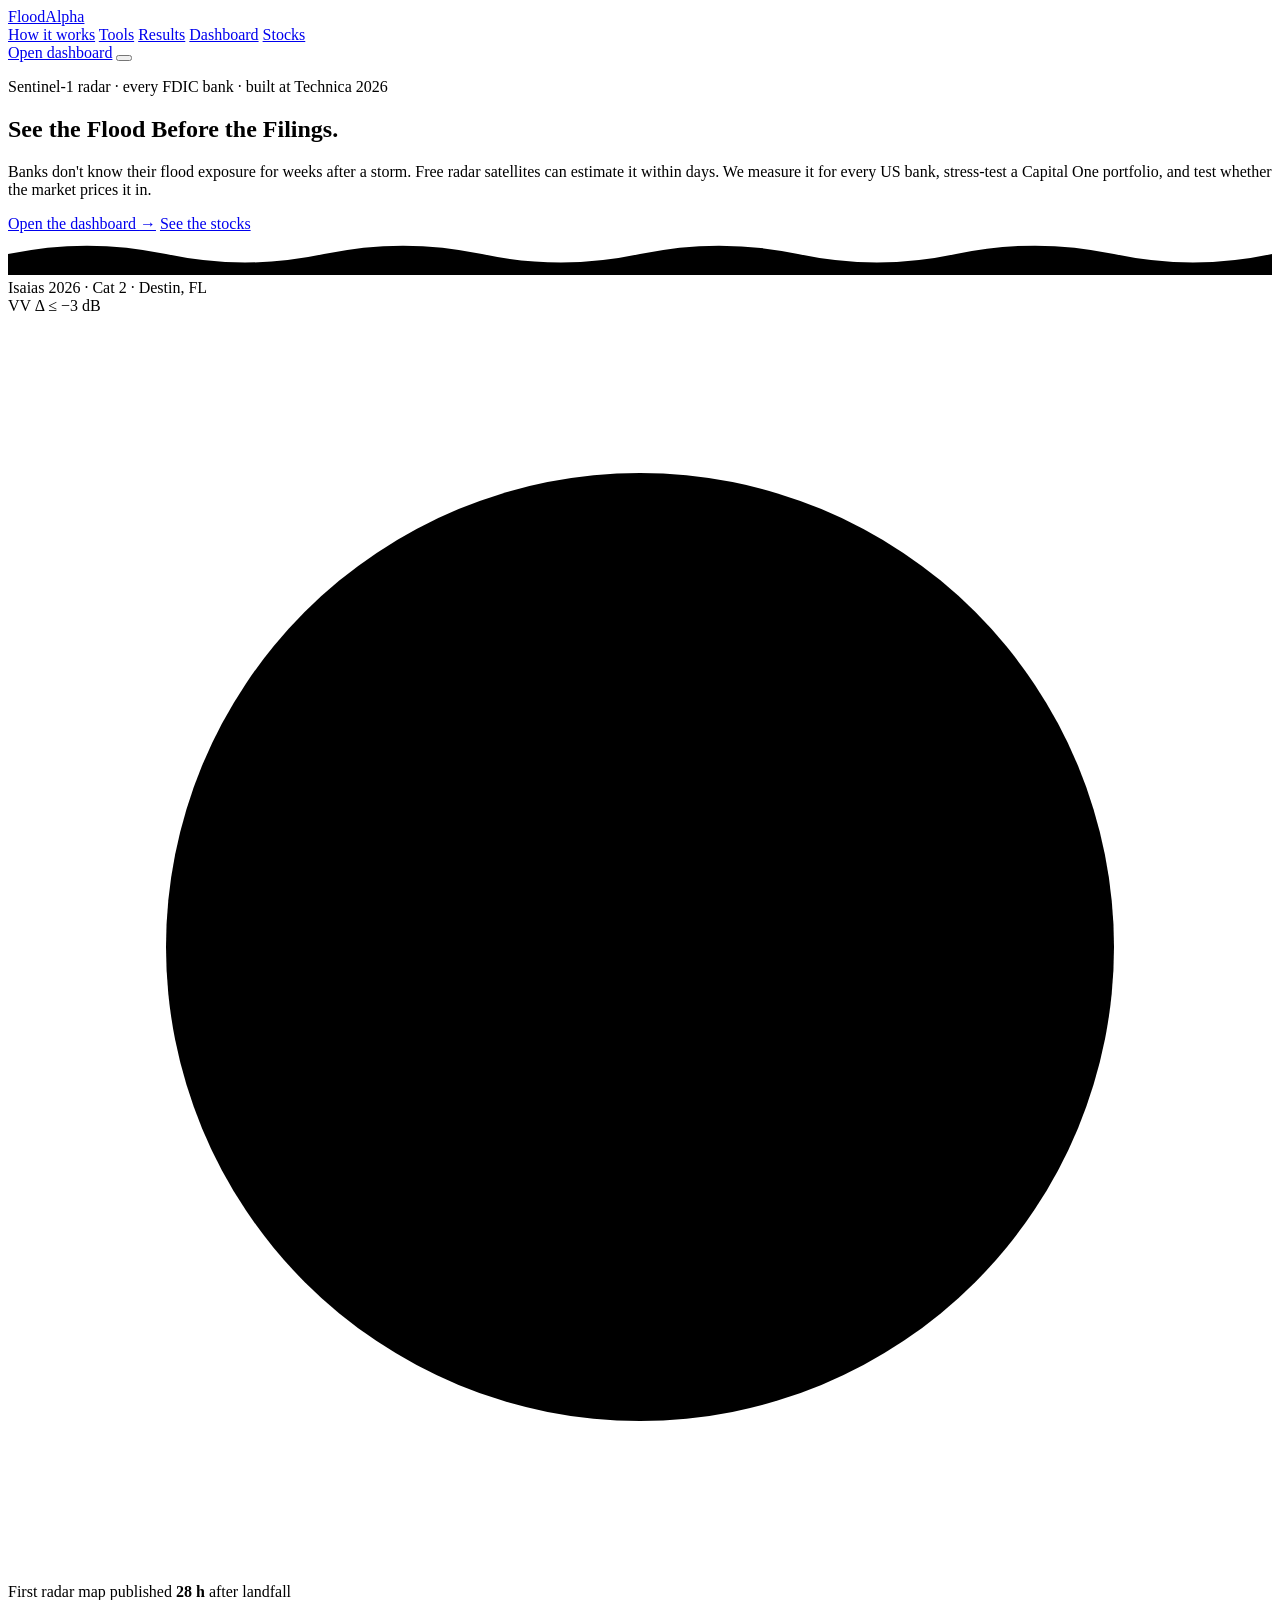
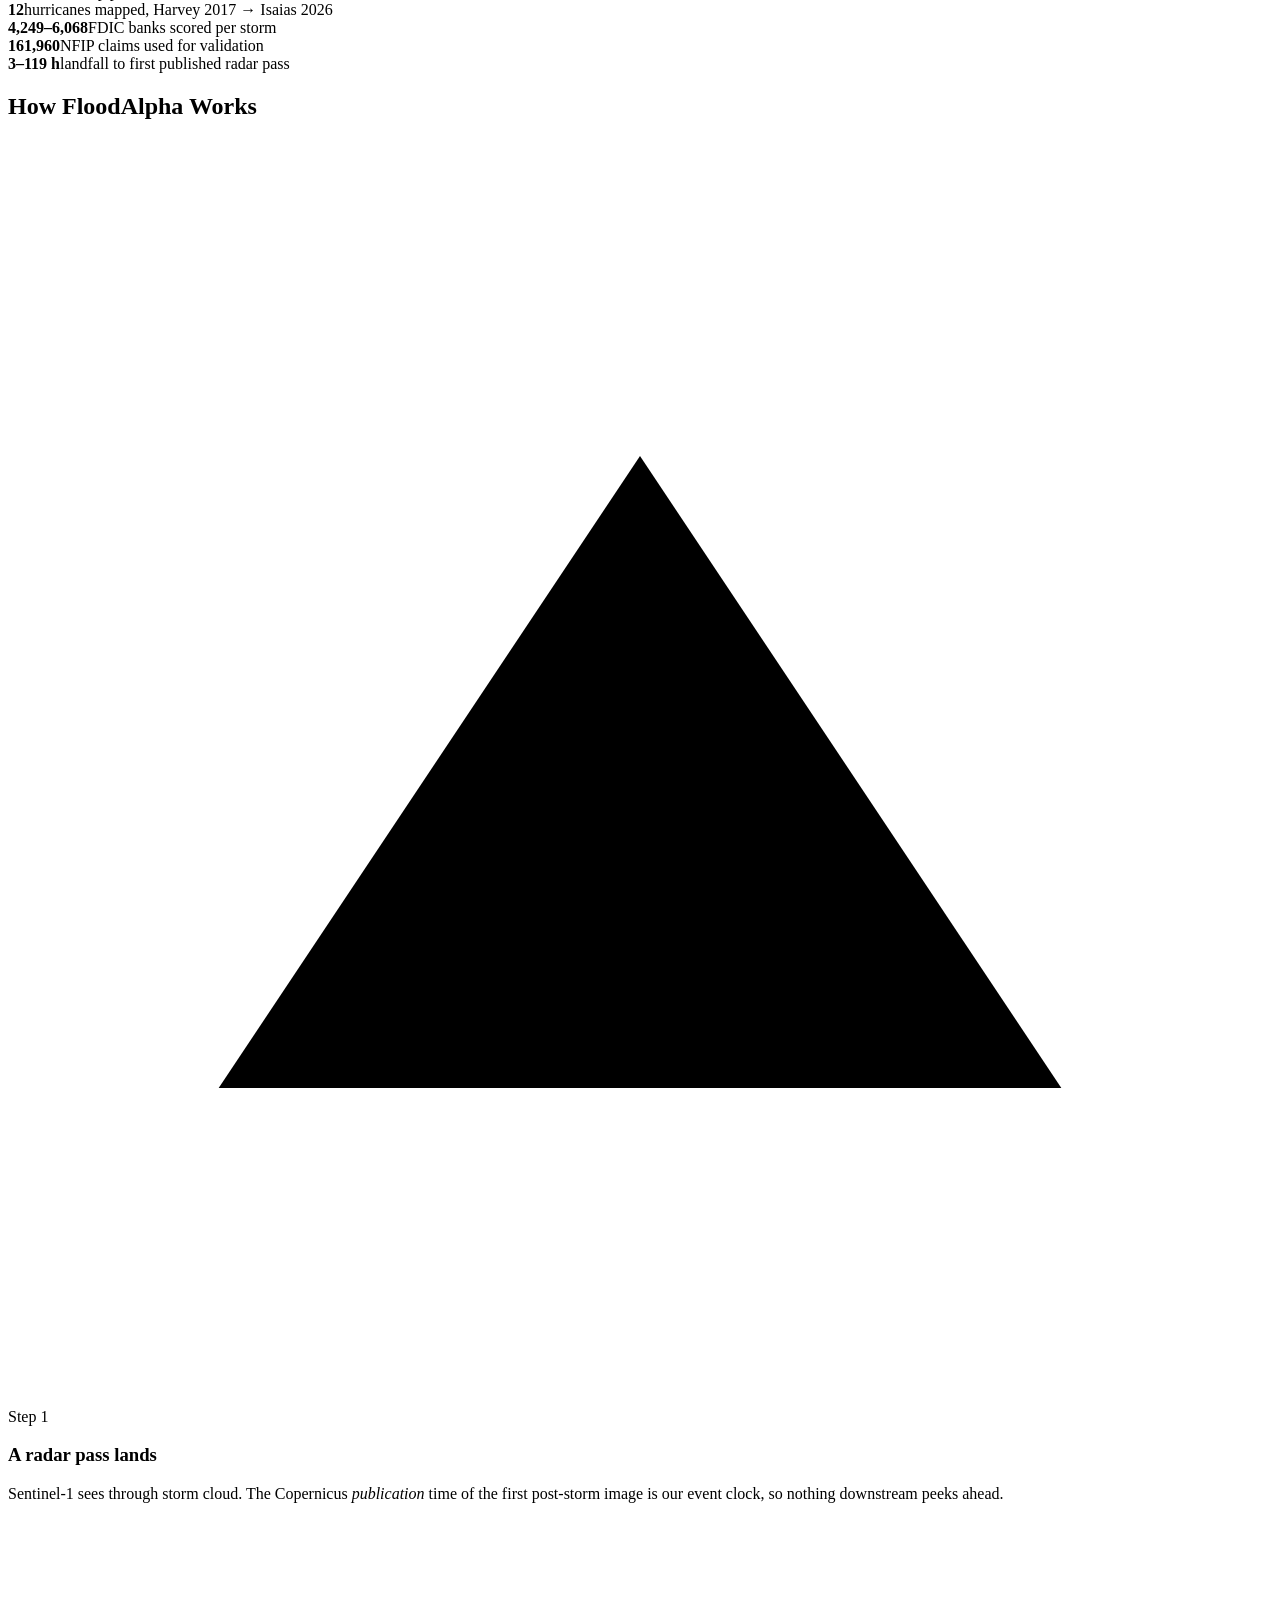
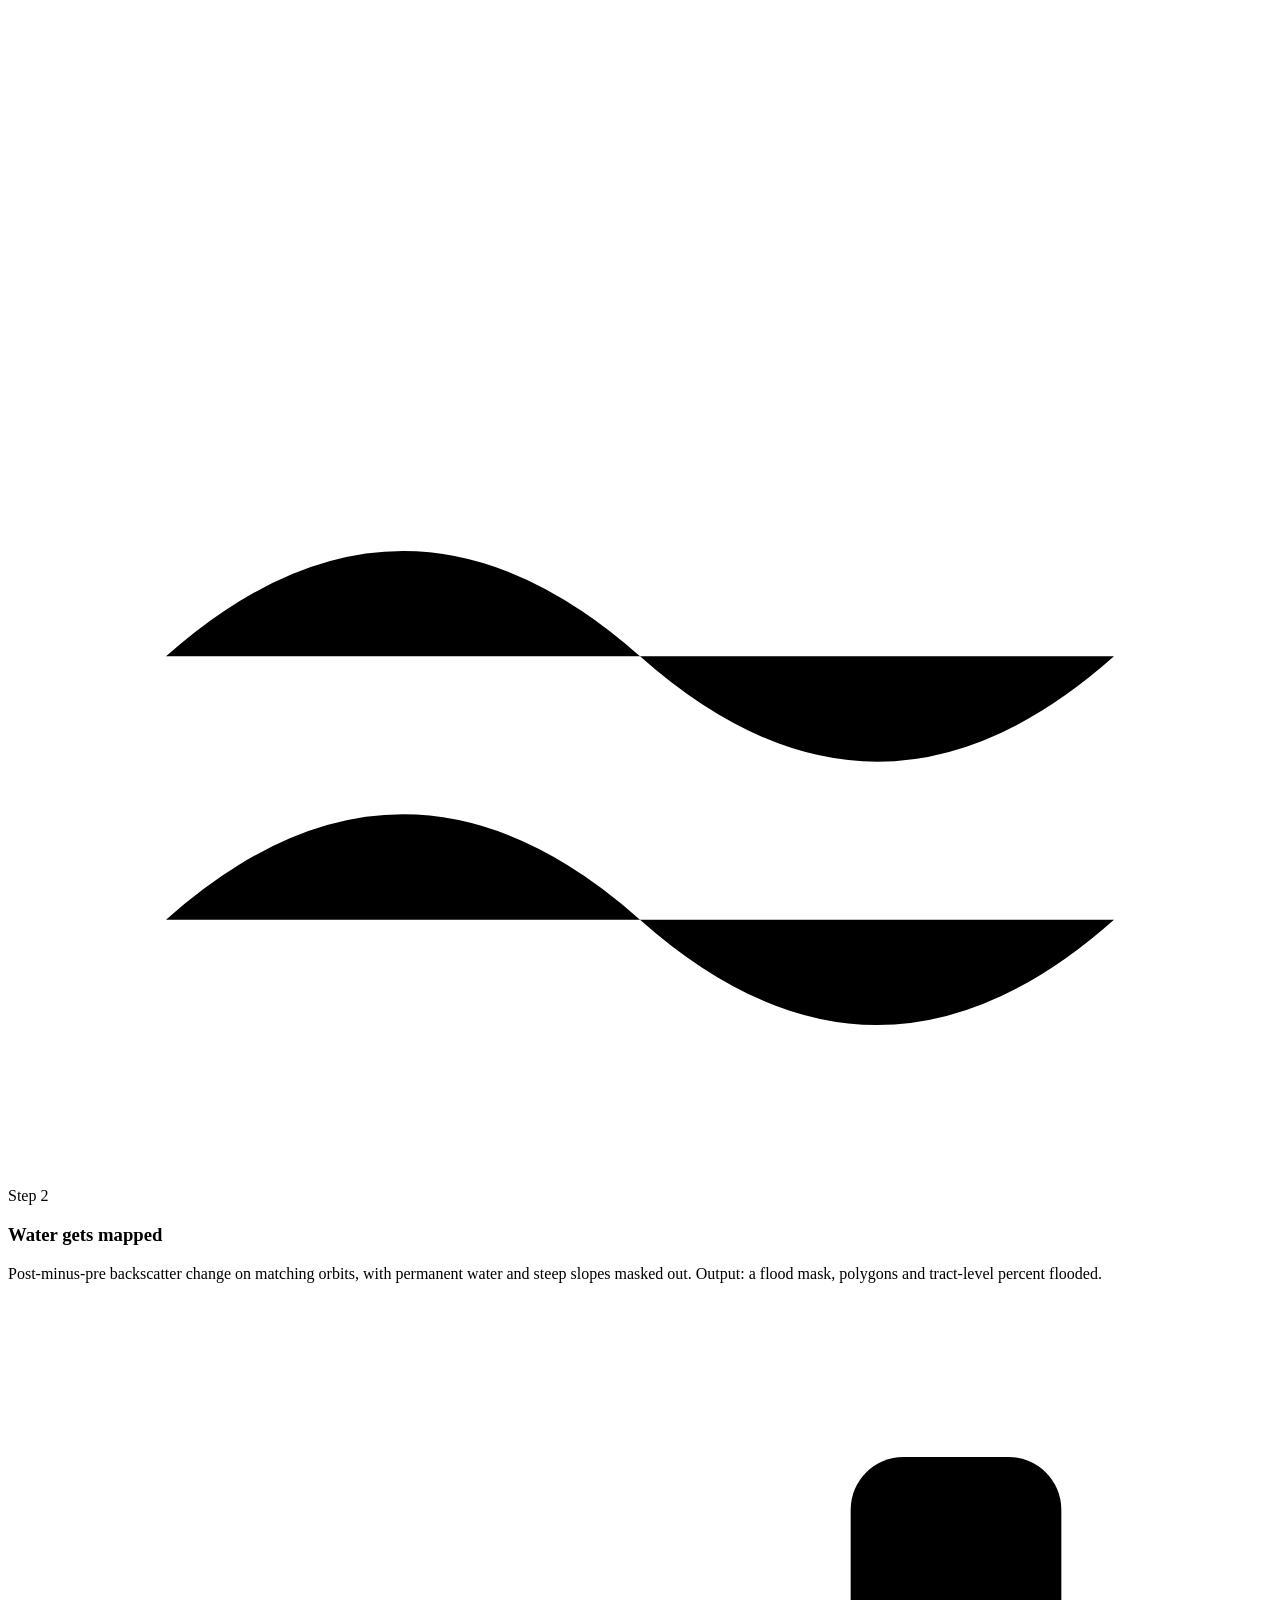
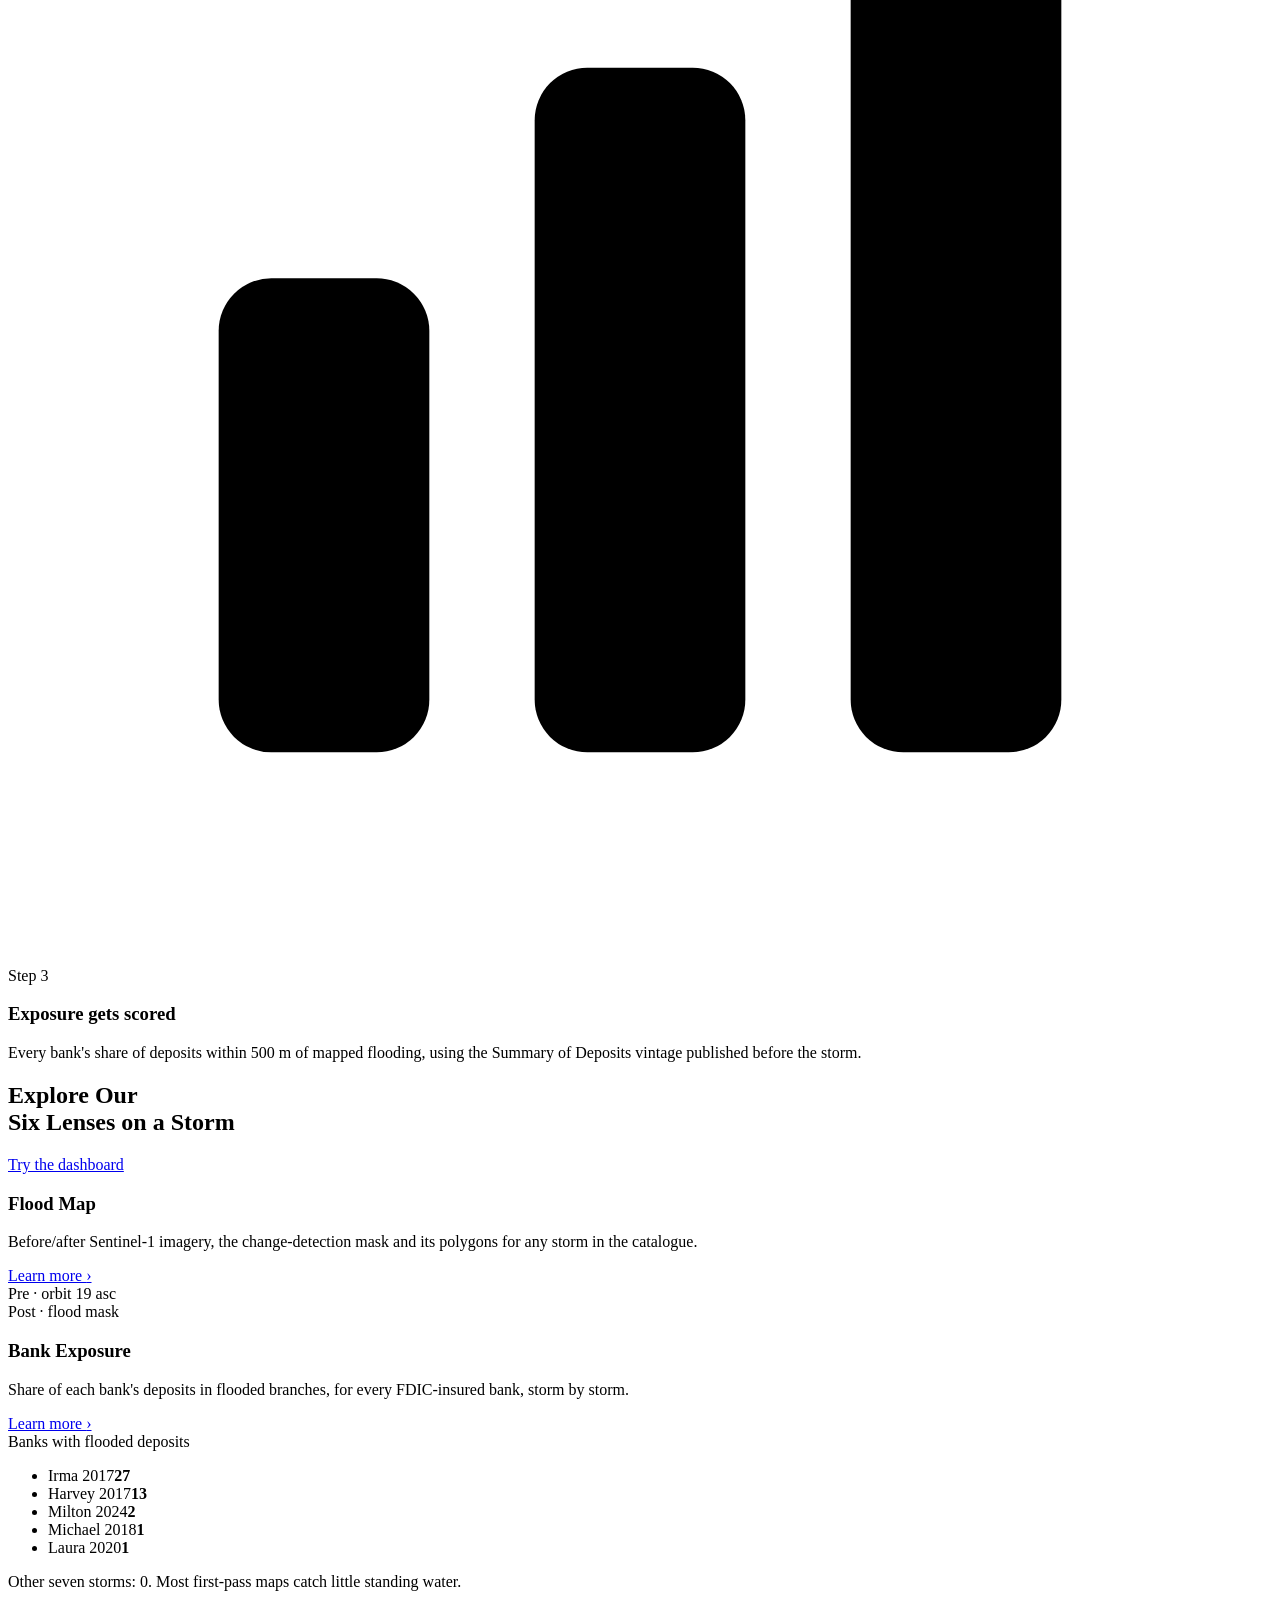
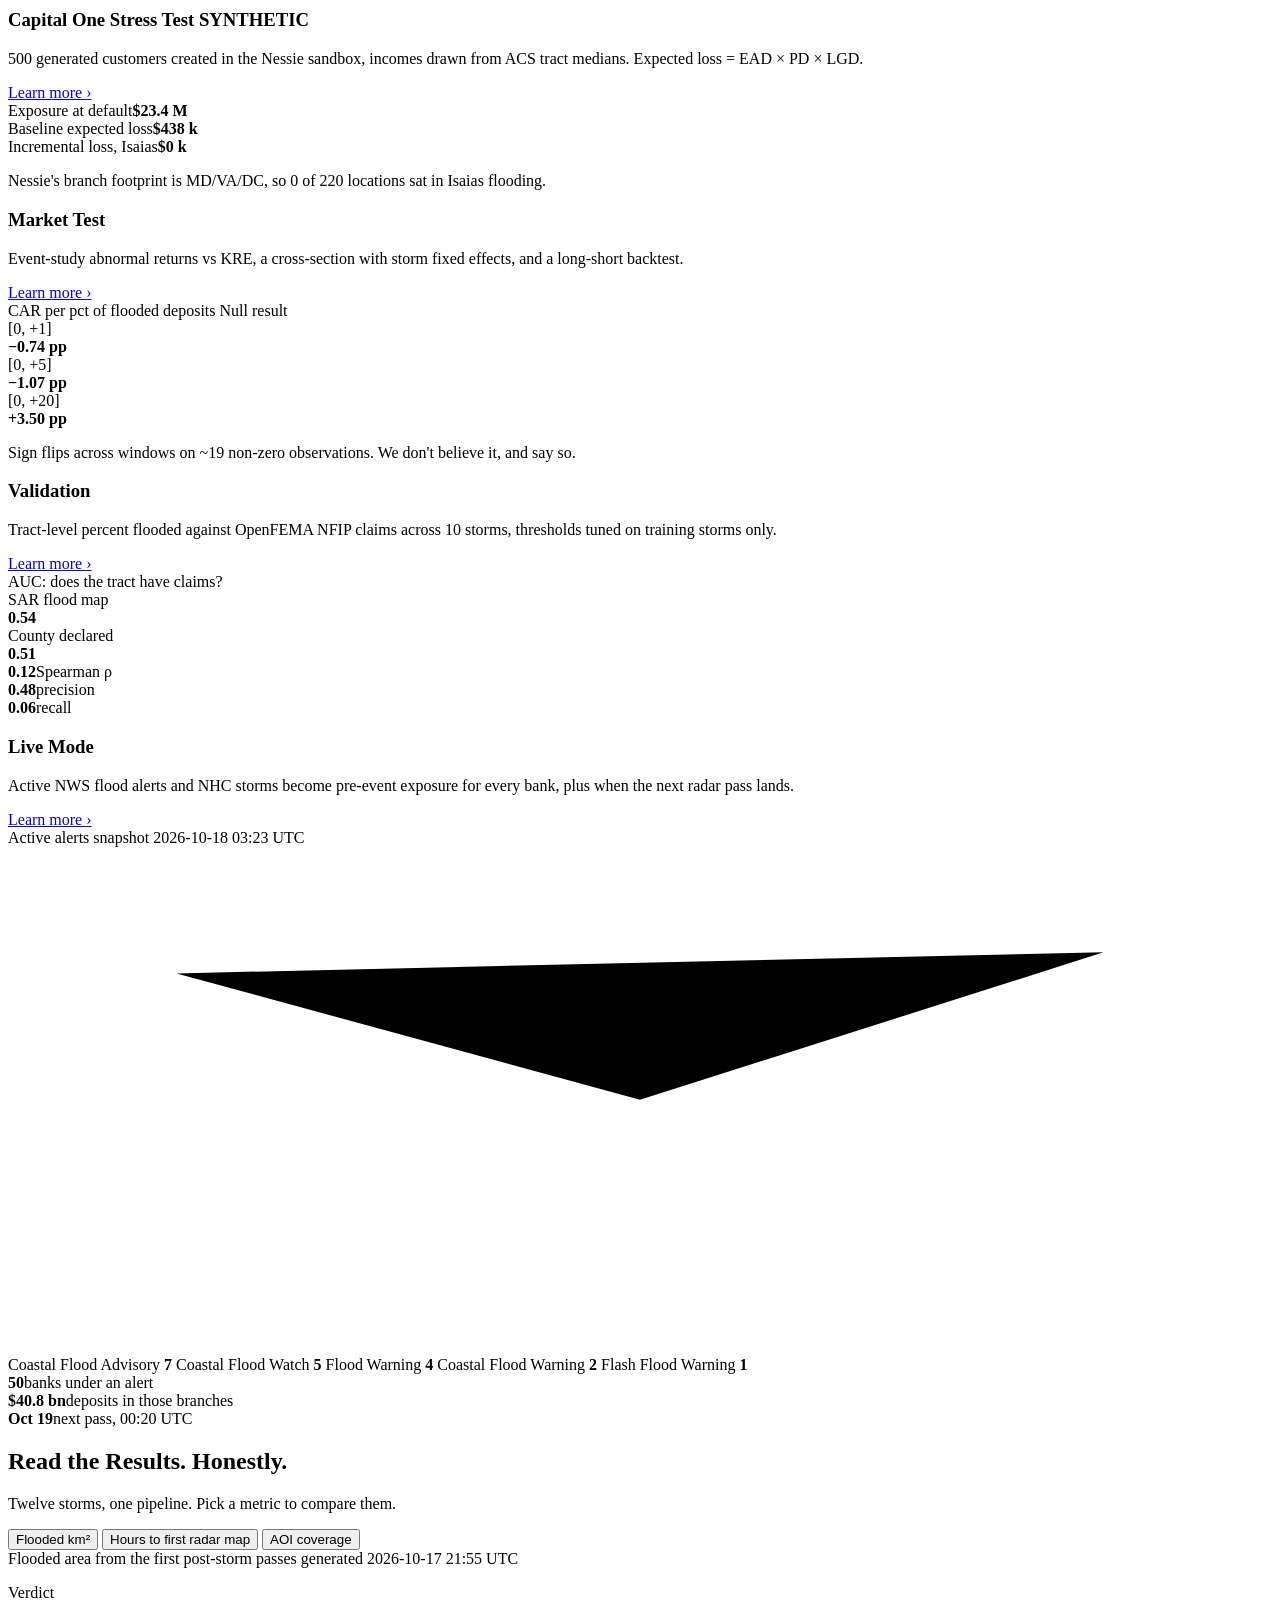
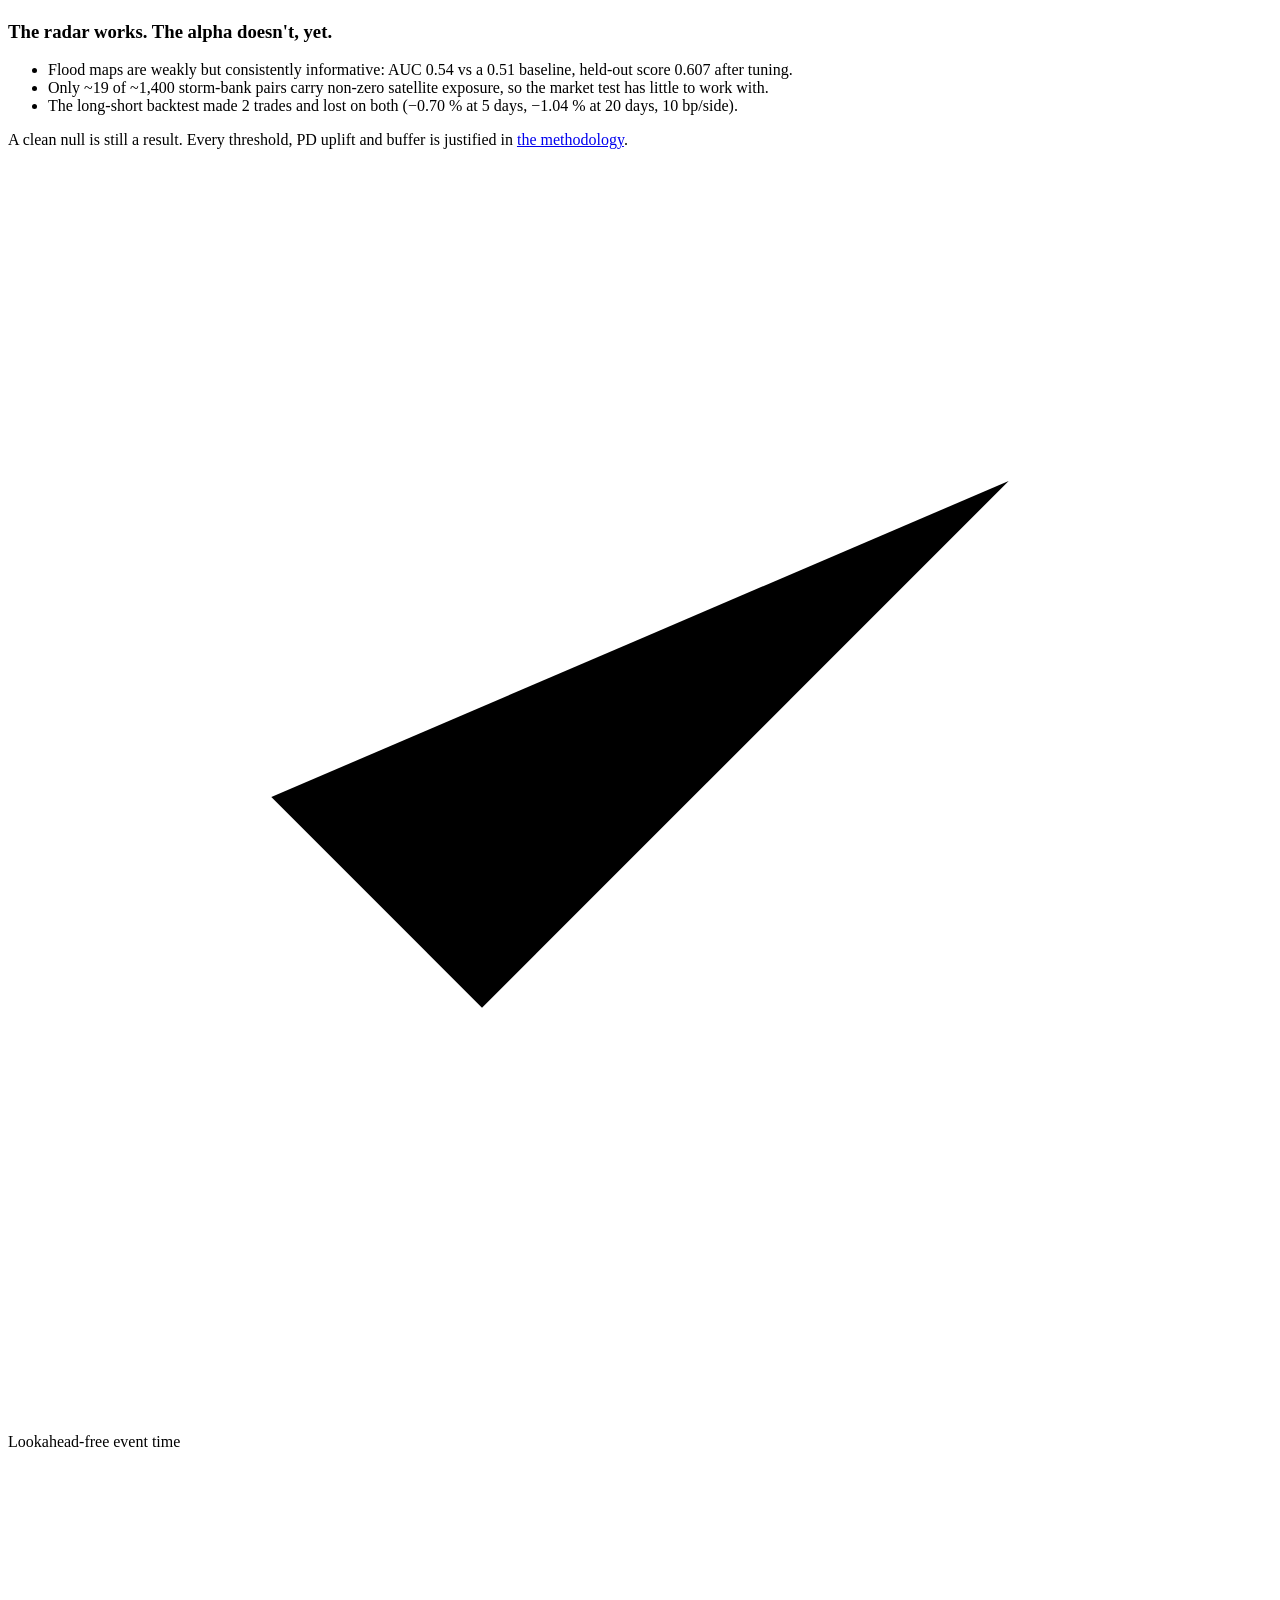
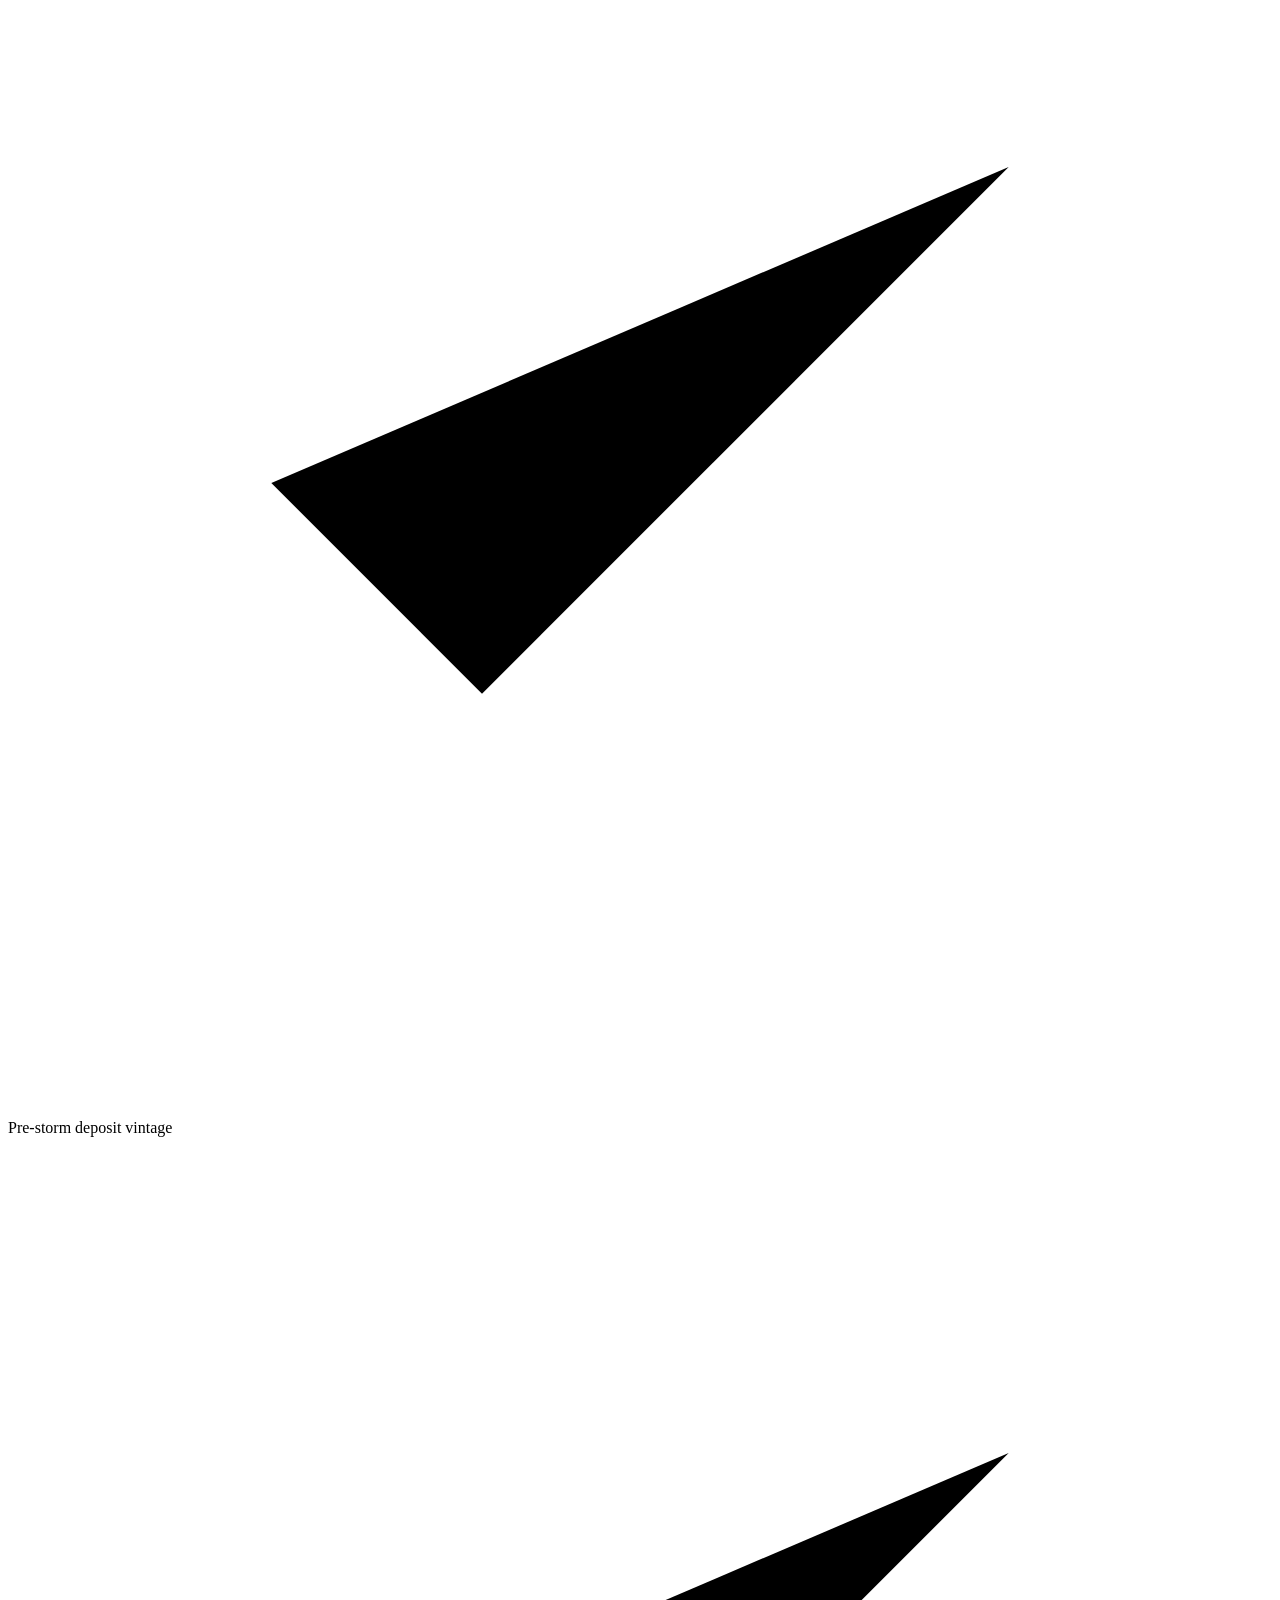
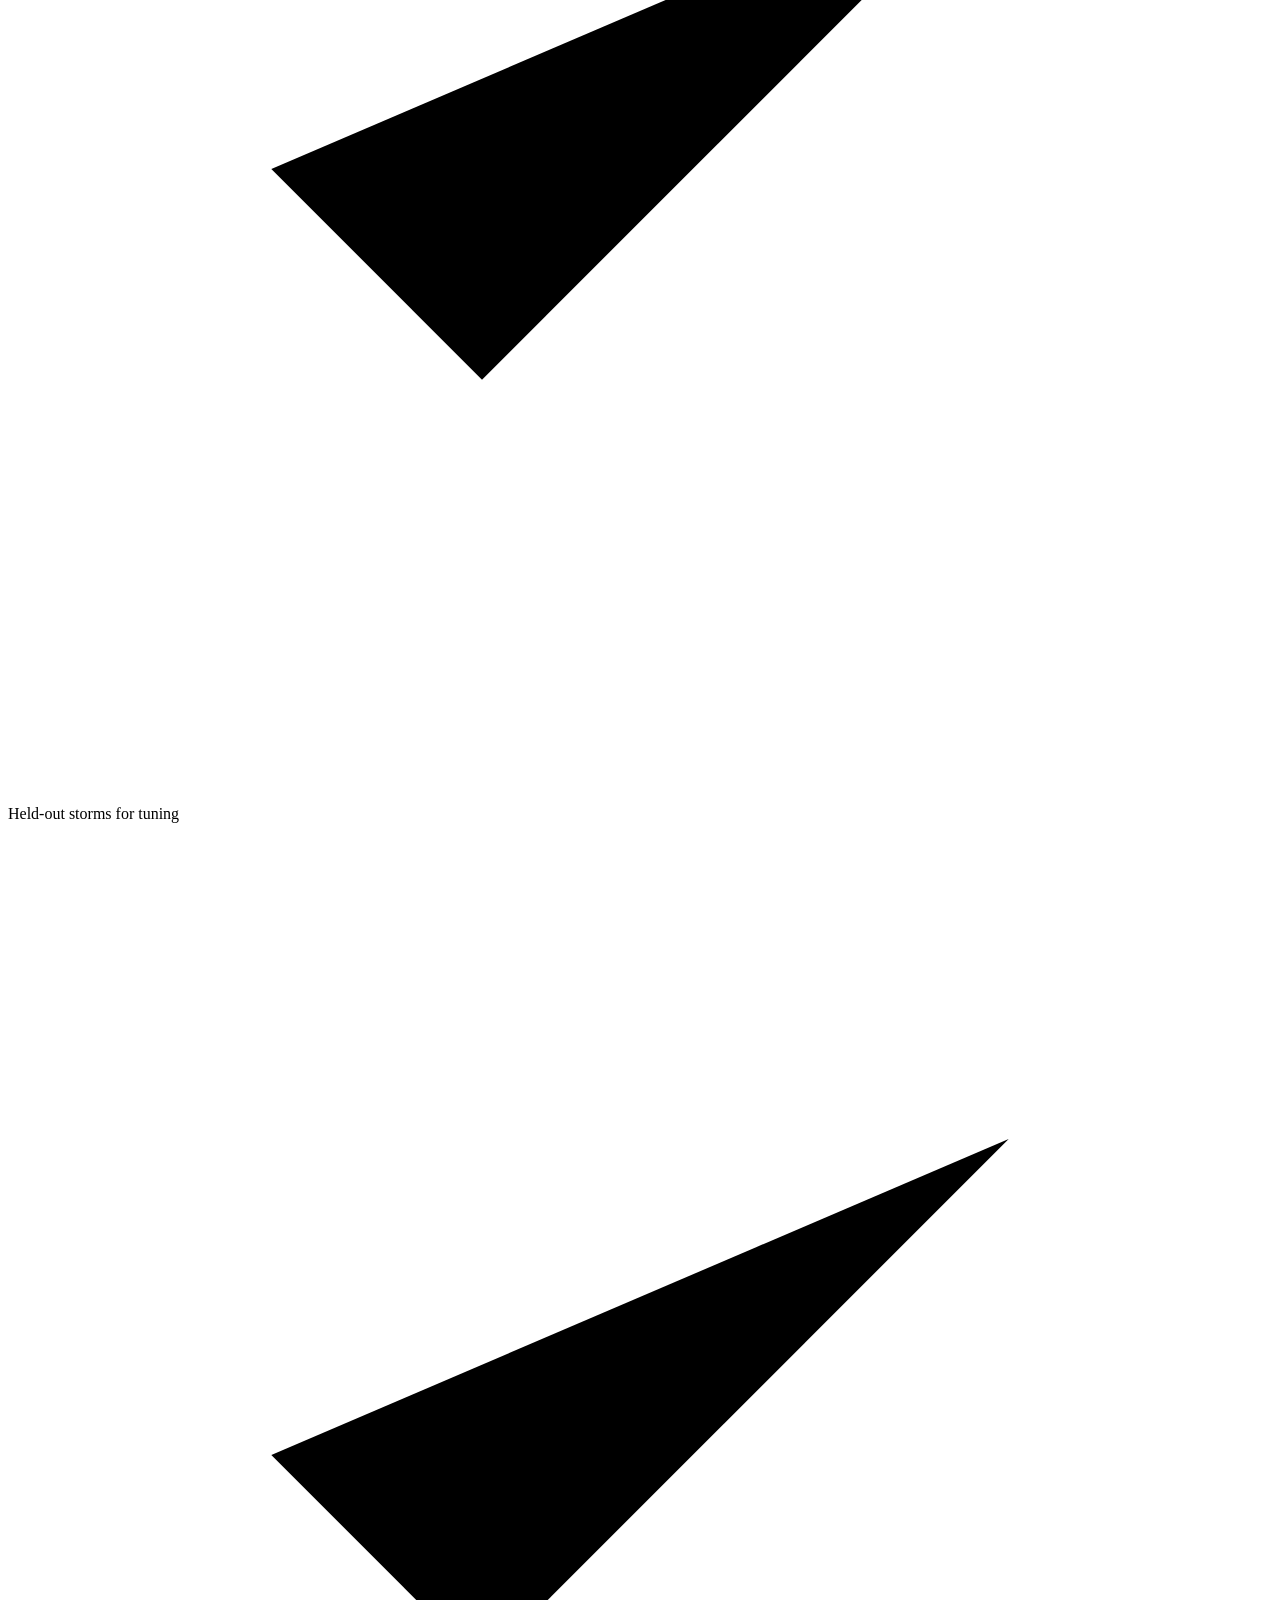
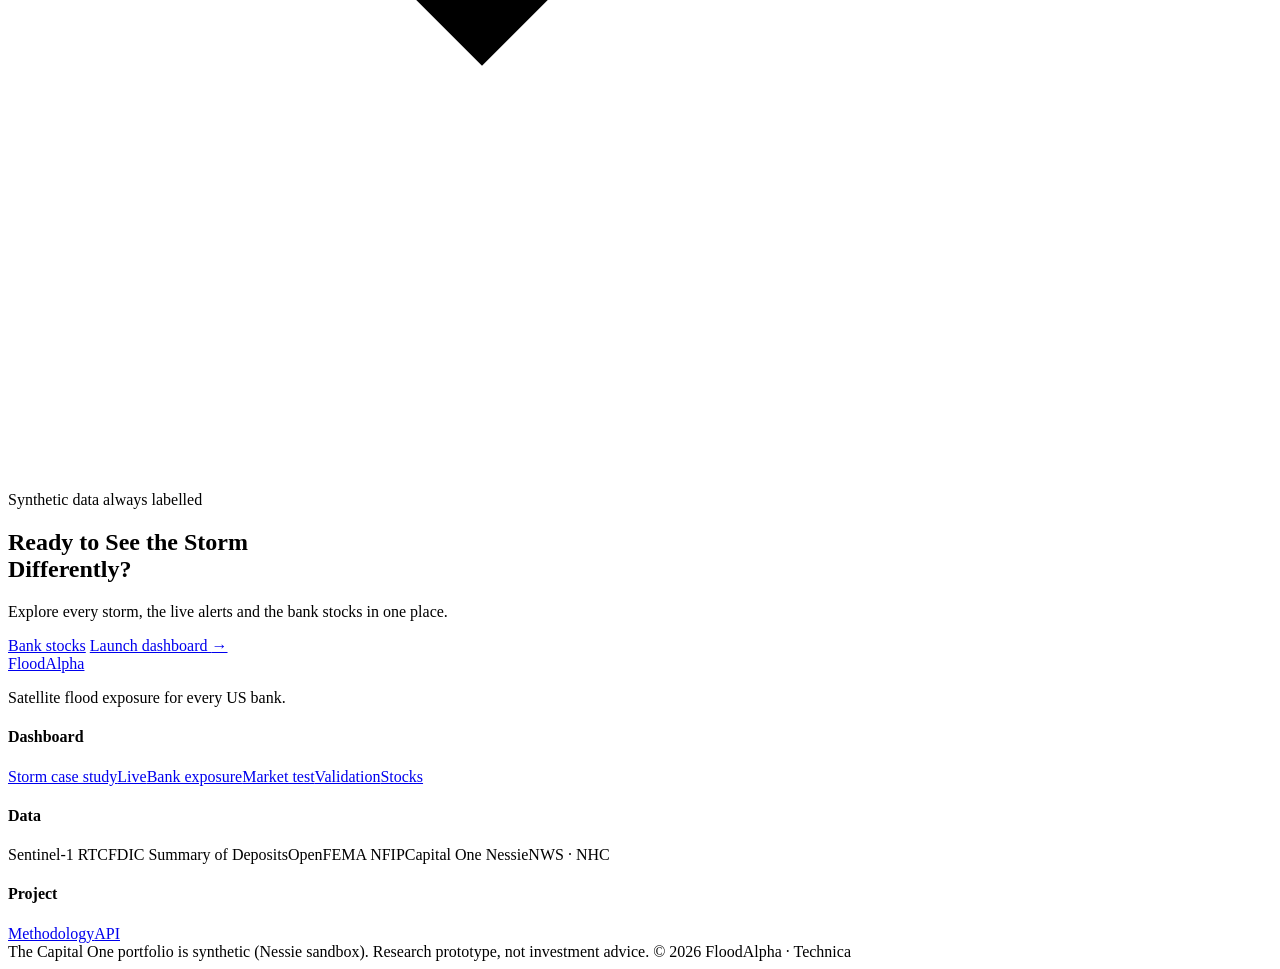
==== web/index.html @ 4e53d2f5 "feat: replace Streamlit with one FastAPI web app (landing, dashboard, stocks) - src/floodalpha/web: " ====
<!doctype html>
<html lang="en">
<head>
<meta charset="utf-8">
<meta name="viewport" content="width=device-width, initial-scale=1">
<title>FloodAlpha</title>
<meta name="description" content="Free radar satellites map US storm flooding within days. FloodAlpha measures every bank's exposure, stress-tests a synthetic Capital One portfolio, and tests whether the market prices it in.">
<link rel="preconnect" href="https://fonts.googleapis.com">
<link rel="preconnect" href="https://fonts.gstatic.com" crossorigin>
<link href="https://fonts.googleapis.com/css2?family=Inter:wght@300;400;500;600;700;800&family=JetBrains+Mono:wght@400;500&display=swap" rel="stylesheet">
<link rel="stylesheet" href="/assets/site.css">
</head>
<body>

<!-- ============ NAV ============ -->
<header class="nav">
  <a class="brand" href="#top" aria-label="FloodAlpha home">
    <span class="brand-mark" aria-hidden="true"><span></span></span>FloodAlpha
  </a>
  <nav class="nav-links" id="nav-links" aria-label="Sections">
    <a href="#how">How it works</a>
    <a href="#tools">Tools</a>
    <a href="#results">Results</a>
    <a href="/dashboard">Dashboard</a>
    <a href="/stocks">Stocks</a>
  </nav>
  <a class="btn btn-ghost nav-cta" href="/dashboard">Open dashboard</a>
  <button class="nav-toggle" id="nav-toggle" aria-label="Open menu" aria-expanded="false" aria-controls="nav-links">
    <span></span><span></span>
  </button>
</header>

<main id="top">

<!-- ============ HERO ============ -->
<section class="hero">
  <p class="eyebrow reveal"><span class="dot"></span>Sentinel-1 radar · every FDIC bank · built at Technica 2026</p>
  <h1 class="reveal">See the Flood <span class="muted">Before the Filings.</span></h1>
  <p class="lede reveal">Banks don't know their flood exposure for weeks after a storm. Free radar satellites can estimate it within days. We measure it for every US bank, stress-test a Capital One portfolio, and test whether the market prices it in.</p>
  <div class="hero-ctas reveal">
    <a class="btn btn-glow" href="/dashboard">Open the dashboard <span aria-hidden="true">→</span></a>
    <a class="btn btn-ghost" href="/stocks">See the stocks</a>
  </div>

  <div class="hero-stage reveal" aria-label="Illustration: deposit columns partly submerged under a radar-mapped waterline">
    <div class="stage-grid"></div>
    <div class="bars" id="bars"></div>
    <div class="water">
      <svg class="wave" viewBox="0 0 1200 40" preserveAspectRatio="none" aria-hidden="true">
        <path d="M0 20 Q 75 4 150 20 T 300 20 T 450 20 T 600 20 T 750 20 T 900 20 T 1050 20 T 1200 20 V40 H0Z"/>
      </svg>
    </div>
    <div class="scanline" aria-hidden="true"></div>
    <div class="stage-chip chip-tl"><span class="pulse"></span>Isaias 2026 · Cat 2 · Destin, FL</div>
    <div class="stage-chip chip-tr mono">VV Δ ≤ −3 dB</div>
    <div class="stage-center">
      <span class="radar-btn" aria-hidden="true">
        <svg viewBox="0 0 24 24"><circle cx="12" cy="12" r="9"/><circle cx="12" cy="12" r="5"/><path d="M12 12 L19 6"/></svg>
      </span>
      <span class="stage-center-label">First radar map published <b>28 h</b> after landfall</span>
    </div>
  </div>
</section>

<!-- ============ STATS ============ -->
<section class="stats reveal" aria-label="Key numbers">
  <div class="stat"><b>12</b><span>hurricanes mapped, Harvey 2017 → Isaias 2026</span></div>
  <div class="stat"><b>4,249–6,068</b><span>FDIC banks scored per storm</span></div>
  <div class="stat"><b>161,960</b><span>NFIP claims used for validation</span></div>
  <div class="stat"><b>3–119 h</b><span>landfall to first published radar pass</span></div>
</section>

<!-- ============ HOW IT WORKS ============ -->
<section class="section" id="how">
  <h2 class="center reveal">How <span class="muted">FloodAlpha</span> Works</h2>
  <div class="steps">
    <article class="step reveal">
      <div class="step-icon"><svg viewBox="0 0 24 24"><path d="M4 18 L12 6 L20 18"/><path d="M8 18 L12 12 L16 18"/></svg></div>
      <span class="step-num">Step 1</span>
      <h3>A radar pass lands</h3>
      <p>Sentinel-1 sees through storm cloud. The Copernicus <em>publication</em> time of the first post-storm image is our event clock, so nothing downstream peeks ahead.</p>
    </article>
    <article class="step reveal">
      <div class="step-icon"><svg viewBox="0 0 24 24"><path d="M3 14 Q 7.5 10 12 14 T 21 14"/><path d="M3 19 Q 7.5 15 12 19 T 21 19"/><path d="M12 3 V10"/></svg></div>
      <span class="step-num">Step 2</span>
      <h3>Water gets mapped</h3>
      <p>Post-minus-pre backscatter change on matching orbits, with permanent water and steep slopes masked out. Output: a flood mask, polygons and tract-level percent flooded.</p>
    </article>
    <article class="step reveal">
      <div class="step-icon"><svg viewBox="0 0 24 24"><rect x="4" y="11" width="4" height="9" rx="1"/><rect x="10" y="7" width="4" height="13" rx="1"/><rect x="16" y="3" width="4" height="17" rx="1"/></svg></div>
      <span class="step-num">Step 3</span>
      <h3>Exposure gets scored</h3>
      <p>Every bank's share of deposits within 500 m of mapped flooding, using the Summary of Deposits vintage published before the storm.</p>
    </article>
  </div>
</section>

<!-- ============ TOOLS BENTO ============ -->
<section class="section" id="tools">
  <div class="section-head reveal">
    <h2><span class="light">Explore Our</span><br>Six Lenses on a Storm</h2>
    <a class="btn btn-ghost btn-sm" href="/dashboard">Try the dashboard</a>
  </div>

  <div class="bento">
    <!-- Flood map -->
    <article class="card rim-rose reveal">
      <div class="card-copy">
        <h3>Flood Map</h3>
        <p>Before/after Sentinel-1 imagery, the change-detection mask and its polygons for any storm in the catalogue.</p>
        <a class="more" href="/dashboard#case">Learn more <span aria-hidden="true">›</span></a>
      </div>
      <div class="mock mock-sar">
        <div class="sar-pane"><span class="tag">Pre · orbit 19 asc</span><div class="sar sar-pre"></div></div>
        <div class="sar-pane"><span class="tag">Post · flood mask</span><div class="sar sar-post"><i></i><i></i><i></i><i></i></div></div>
      </div>
    </article>

    <!-- Bank exposure -->
    <article class="card rim-lime reveal">
      <div class="card-copy">
        <h3>Bank Exposure</h3>
        <p>Share of each bank's deposits in flooded branches, for every FDIC-insured bank, storm by storm.</p>
        <a class="more" href="/dashboard#banks">Learn more <span aria-hidden="true">›</span></a>
      </div>
      <div class="mock">
        <div class="mock-title">Banks with flooded deposits</div>
        <ul class="hbars" aria-label="Banks with flooded deposits by storm">
          <li><span>Irma 2017</span><i style="--v:27"></i><b>27</b></li>
          <li><span>Harvey 2017</span><i style="--v:13"></i><b>13</b></li>
          <li><span>Milton 2024</span><i style="--v:2"></i><b>2</b></li>
          <li><span>Michael 2018</span><i style="--v:1"></i><b>1</b></li>
          <li><span>Laura 2020</span><i style="--v:1"></i><b>1</b></li>
        </ul>
        <p class="mock-foot">Other seven storms: 0. Most first-pass maps catch little standing water.</p>
      </div>
    </article>

    <!-- Stress test -->
    <article class="card rim-blue reveal">
      <div class="card-copy">
        <h3>Capital One Stress Test <span class="badge-synth">SYNTHETIC</span></h3>
        <p>500 generated customers created in the Nessie sandbox, incomes drawn from ACS tract medians. Expected loss = EAD × PD × LGD.</p>
        <a class="more" href="/dashboard#case">Learn more <span aria-hidden="true">›</span></a>
      </div>
      <div class="mock mock-kpis">
        <div><span>Exposure at default</span><b>$23.4 M</b></div>
        <div><span>Baseline expected loss</span><b>$438 k</b></div>
        <div><span>Incremental loss, Isaias</span><b class="teal">$0 k</b></div>
        <p class="mock-foot">Nessie's branch footprint is MD/VA/DC, so 0 of 220 locations sat in Isaias flooding.</p>
      </div>
    </article>

    <!-- Market test -->
    <article class="card rim-amber reveal">
      <div class="card-copy">
        <h3>Market Test</h3>
        <p>Event-study abnormal returns vs KRE, a cross-section with storm fixed effects, and a long-short backtest.</p>
        <a class="more" href="/dashboard#market">Learn more <span aria-hidden="true">›</span></a>
      </div>
      <div class="mock">
        <div class="mock-title">CAR per pct of flooded deposits <span class="verdict">Null result</span></div>
        <div class="diverge" aria-label="Regression coefficients: CAR 0 to 1 is minus 0.741, CAR 0 to 5 is minus 1.073, CAR 0 to 20 is plus 3.503 percentage points">
          <div class="dv"><span>[0, +1]</span><div class="track"><i class="neg" style="--v:0.741"></i></div><b>−0.74 pp</b></div>
          <div class="dv"><span>[0, +5]</span><div class="track"><i class="neg" style="--v:1.073"></i></div><b>−1.07 pp</b></div>
          <div class="dv"><span>[0, +20]</span><div class="track"><i class="pos" style="--v:3.503"></i></div><b>+3.50 pp</b></div>
        </div>
        <p class="mock-foot">Sign flips across windows on ~19 non-zero observations. We don't believe it, and say so.</p>
      </div>
    </article>

    <!-- Validation -->
    <article class="card rim-green reveal">
      <div class="card-copy">
        <h3>Validation</h3>
        <p>Tract-level percent flooded against OpenFEMA NFIP claims across 10 storms, thresholds tuned on training storms only.</p>
        <a class="more" href="/dashboard#validation">Learn more <span aria-hidden="true">›</span></a>
      </div>
      <div class="mock">
        <div class="mock-title">AUC: does the tract have claims?</div>
        <div class="auc">
          <div class="auc-row"><span>SAR flood map</span><div class="track"><i style="--v:0.54"></i></div><b>0.54</b></div>
          <div class="auc-row dim"><span>County declared</span><div class="track"><i style="--v:0.51"></i></div><b>0.51</b></div>
        </div>
        <div class="mini-kpis">
          <div><b>0.12</b><span>Spearman ρ</span></div>
          <div><b>0.48</b><span>precision</span></div>
          <div><b>0.06</b><span>recall</span></div>
        </div>
      </div>
    </article>

    <!-- Live -->
    <article class="card rim-teal reveal" id="live">
      <div class="card-copy">
        <h3>Live Mode</h3>
        <p>Active NWS flood alerts and NHC storms become pre-event exposure for every bank, plus when the next radar pass lands.</p>
        <a class="more" href="/dashboard#live">Learn more <span aria-hidden="true">›</span></a>
      </div>
      <div class="mock mock-live">
        <div class="mock-title">Active alerts <span class="mono stamp">snapshot 2026-10-18 03:23 UTC</span></div>
        <div class="nodes" aria-label="19 CONUS flood-type alerts by type">
          <svg class="links" viewBox="0 0 300 120" preserveAspectRatio="none" aria-hidden="true">
            <path d="M40 30 L150 60 L260 25 M150 60 L80 100 M150 60 L230 98 M40 30 L80 100"/>
          </svg>
          <span class="node n1">Coastal Flood Advisory <b>7</b></span>
          <span class="node n2">Coastal Flood Watch <b>5</b></span>
          <span class="node n3">Flood Warning <b>4</b></span>
          <span class="node n4">Coastal Flood Warning <b>2</b></span>
          <span class="node n5">Flash Flood Warning <b>1</b></span>
        </div>
        <div class="mini-kpis">
          <div><b>50</b><span>banks under an alert</span></div>
          <div><b>$40.8 bn</b><span>deposits in those branches</span></div>
          <div><b>Oct 19</b><span>next pass, 00:20 UTC</span></div>
        </div>
      </div>
    </article>
  </div>
</section>

<!-- ============ RESULTS ============ -->
<section class="section" id="results">
  <h2 class="center reveal"><span class="light">Read the Results.</span> Honestly.</h2>
  <p class="sub center reveal">Twelve storms, one pipeline. Pick a metric to compare them.</p>

  <div class="toggle reveal" role="tablist" aria-label="Storm metric">
    <button role="tab" aria-selected="true" data-metric="km2">Flooded km²</button>
    <button role="tab" aria-selected="false" data-metric="hours">Hours to first radar map</button>
    <button role="tab" aria-selected="false" data-metric="cov">AOI coverage</button>
  </div>

  <div class="results-grid">
    <article class="panel reveal">
      <div class="panel-head">
        <span id="metric-label">Flooded area from the first post-storm passes</span>
        <span class="mono stamp">generated 2026-10-17 21:55 UTC</span>
      </div>
      <ul class="storm-chart" id="storm-chart"></ul>
    </article>

    <article class="panel panel-accent reveal">
      <span class="pill-tag">Verdict</span>
      <h3>The radar works. The alpha doesn't, yet.</h3>
      <ul class="checks">
        <li>Flood maps are weakly but consistently informative: AUC 0.54 vs a 0.51 baseline, held-out score 0.607 after tuning.</li>
        <li>Only ~19 of ~1,400 storm-bank pairs carry non-zero satellite exposure, so the market test has little to work with.</li>
        <li>The long-short backtest made 2 trades and lost on both (−0.70 % at 5 days, −1.04 % at 20 days, 10 bp/side).</li>
      </ul>
      <p class="fine">A clean null is still a result. Every threshold, PD uplift and buffer is justified in <a href="/dashboard#method">the methodology</a>.</p>
    </article>
  </div>

  <div class="guarantees reveal">
    <span><svg viewBox="0 0 24 24"><path d="M5 12l4 4 10-10"/></svg>Lookahead-free event time</span>
    <span><svg viewBox="0 0 24 24"><path d="M5 12l4 4 10-10"/></svg>Pre-storm deposit vintage</span>
    <span><svg viewBox="0 0 24 24"><path d="M5 12l4 4 10-10"/></svg>Held-out storms for tuning</span>
    <span><svg viewBox="0 0 24 24"><path d="M5 12l4 4 10-10"/></svg>Synthetic data always labelled</span>
  </div>
</section>

<!-- ============ CTA ============ -->
<section class="cta">
  <div class="cta-glow" aria-hidden="true"></div>
  <h2 class="reveal"><span class="light">Ready to See</span> the Storm<br>Differently?</h2>
  <p class="reveal">Explore every storm, the live alerts and the bank stocks in one place.</p>
  <div class="cta-row reveal">
    <a class="btn btn-ghost" href="/stocks">Bank stocks</a>
    <a class="btn btn-glow" href="/dashboard">Launch dashboard <span aria-hidden="true">→</span></a>
  </div>
</section>
</main>

<!-- ============ FOOTER ============ -->
<footer class="footer">
  <div class="foot-top">
    <div class="foot-brand">
      <a class="brand" href="#top"><span class="brand-mark" aria-hidden="true"><span></span></span>FloodAlpha</a>
      <p>Satellite flood exposure for every US bank.</p>
    </div>
    <div class="foot-cols">
      <div><h4>Dashboard</h4><a href="/dashboard#case">Storm case study</a><a href="/dashboard#live">Live</a><a href="/dashboard#banks">Bank exposure</a><a href="/dashboard#market">Market test</a><a href="/dashboard#validation">Validation</a><a href="/stocks">Stocks</a></div>
      <div><h4>Data</h4><span>Sentinel-1 RTC</span><span>FDIC Summary of Deposits</span><span>OpenFEMA NFIP</span><span>Capital One Nessie</span><span>NWS · NHC</span></div>
      <div><h4>Project</h4><a href="/dashboard#method">Methodology</a><a href="/api/docs">API</a></div>
    </div>
  </div>
  <div class="foot-bottom">
    <span>The Capital One portfolio is synthetic (Nessie sandbox). Research prototype, not investment advice.</span>
    <span>© 2026 FloodAlpha · Technica</span>
  </div>
</footer>

<script src="/assets/nav.js"></script>
<script src="/assets/landing.js"></script>
</body>
</html>
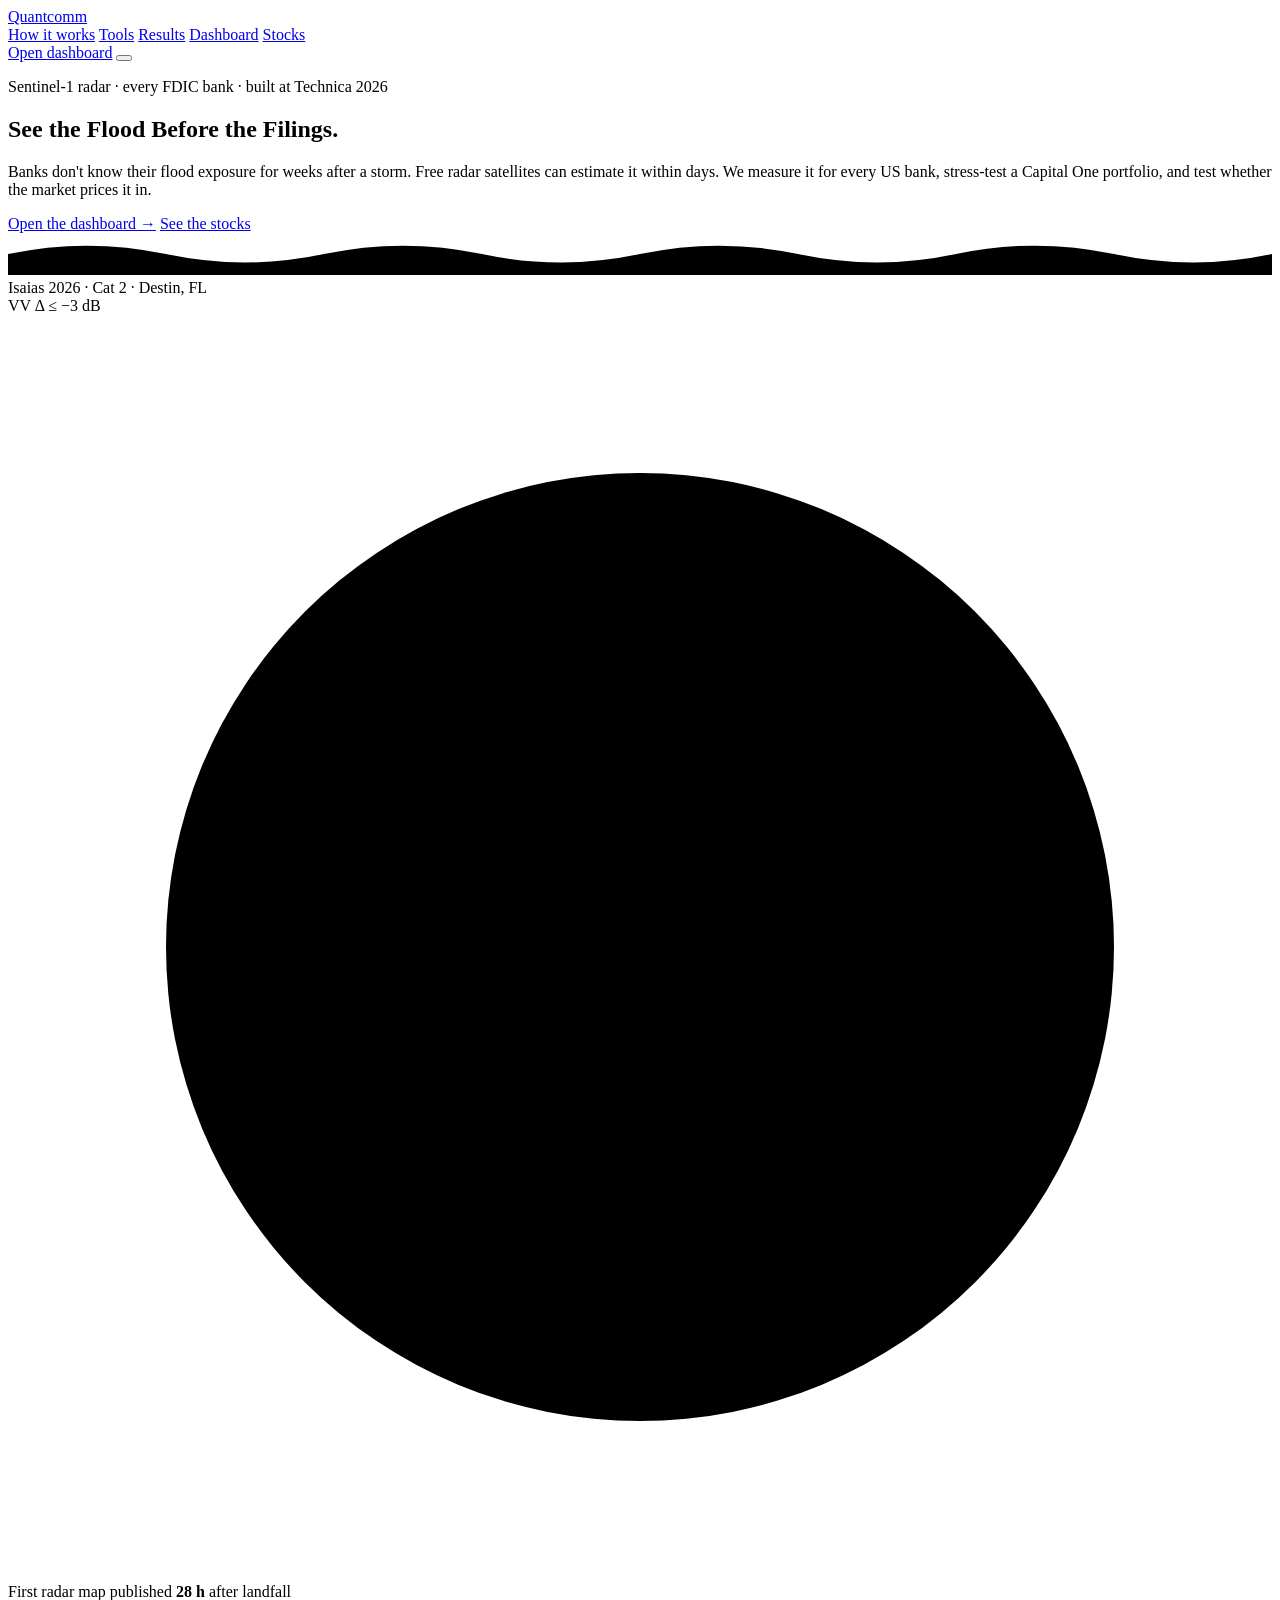
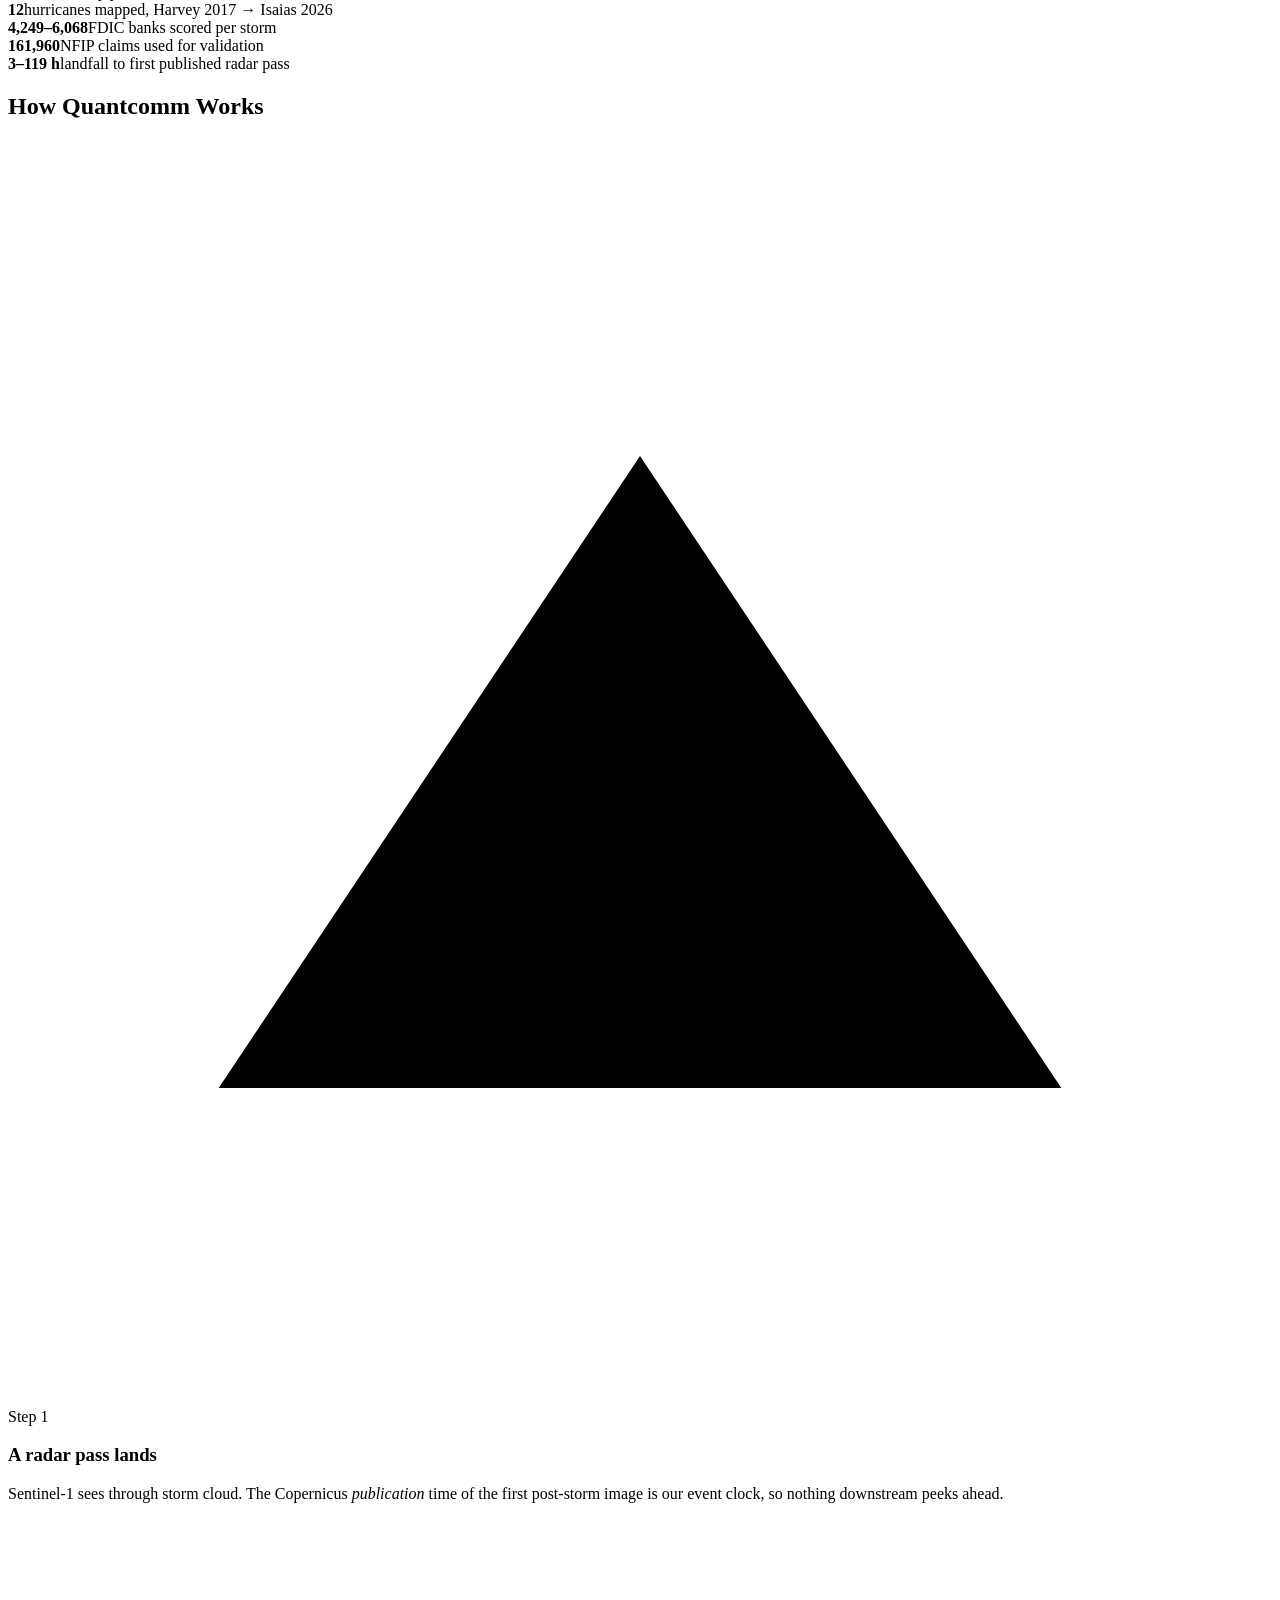
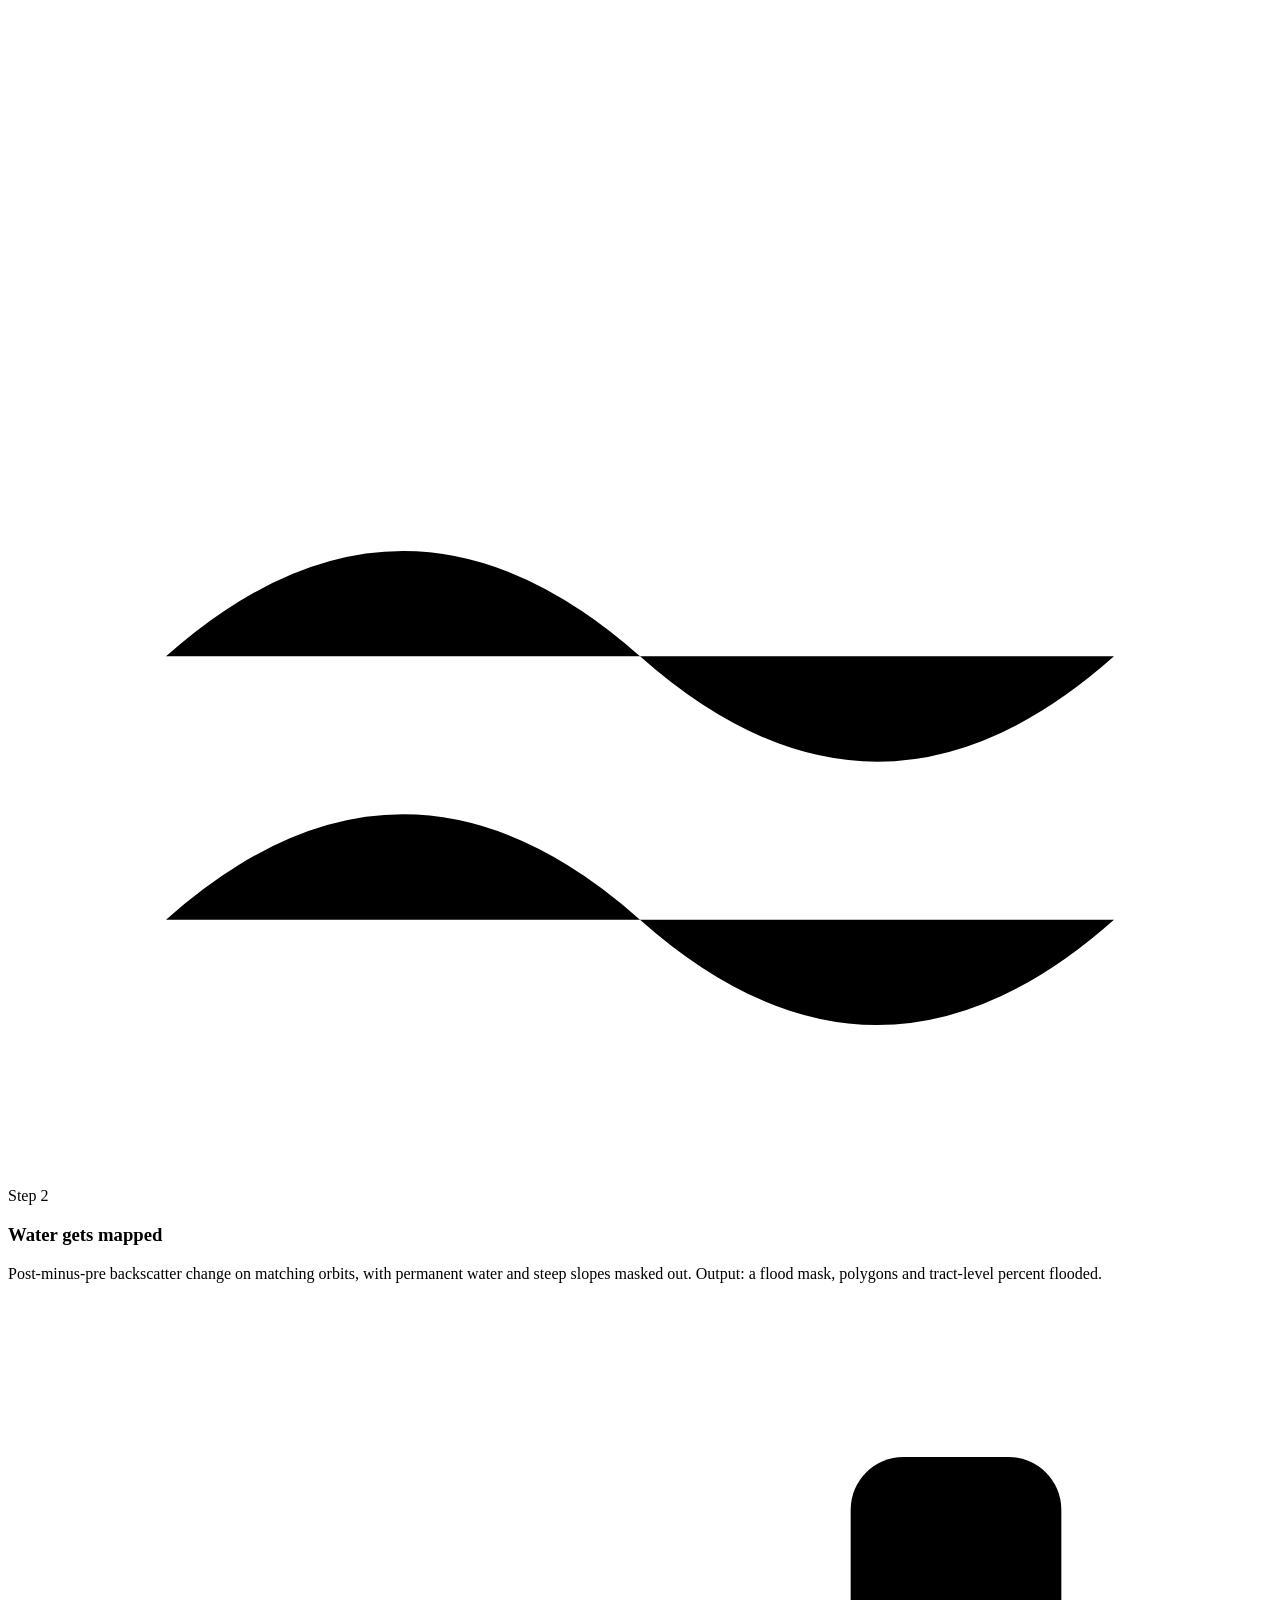
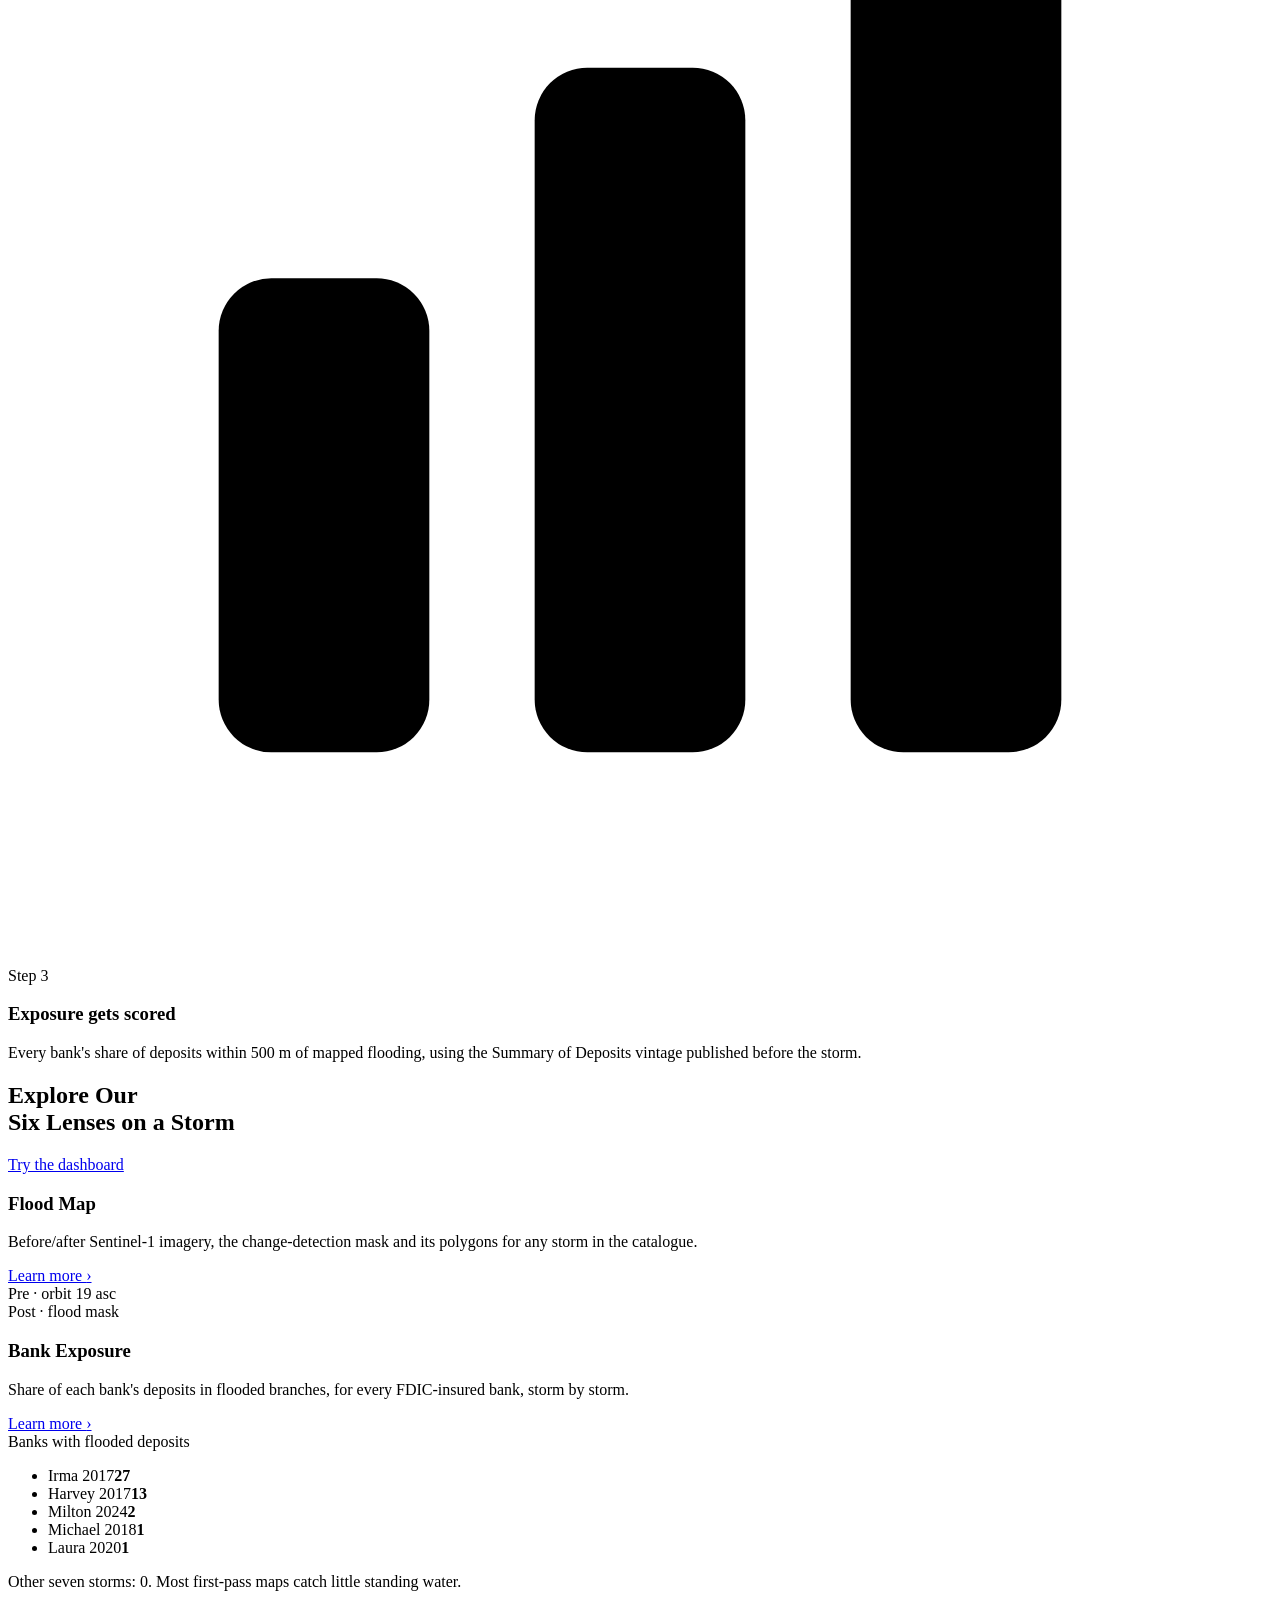
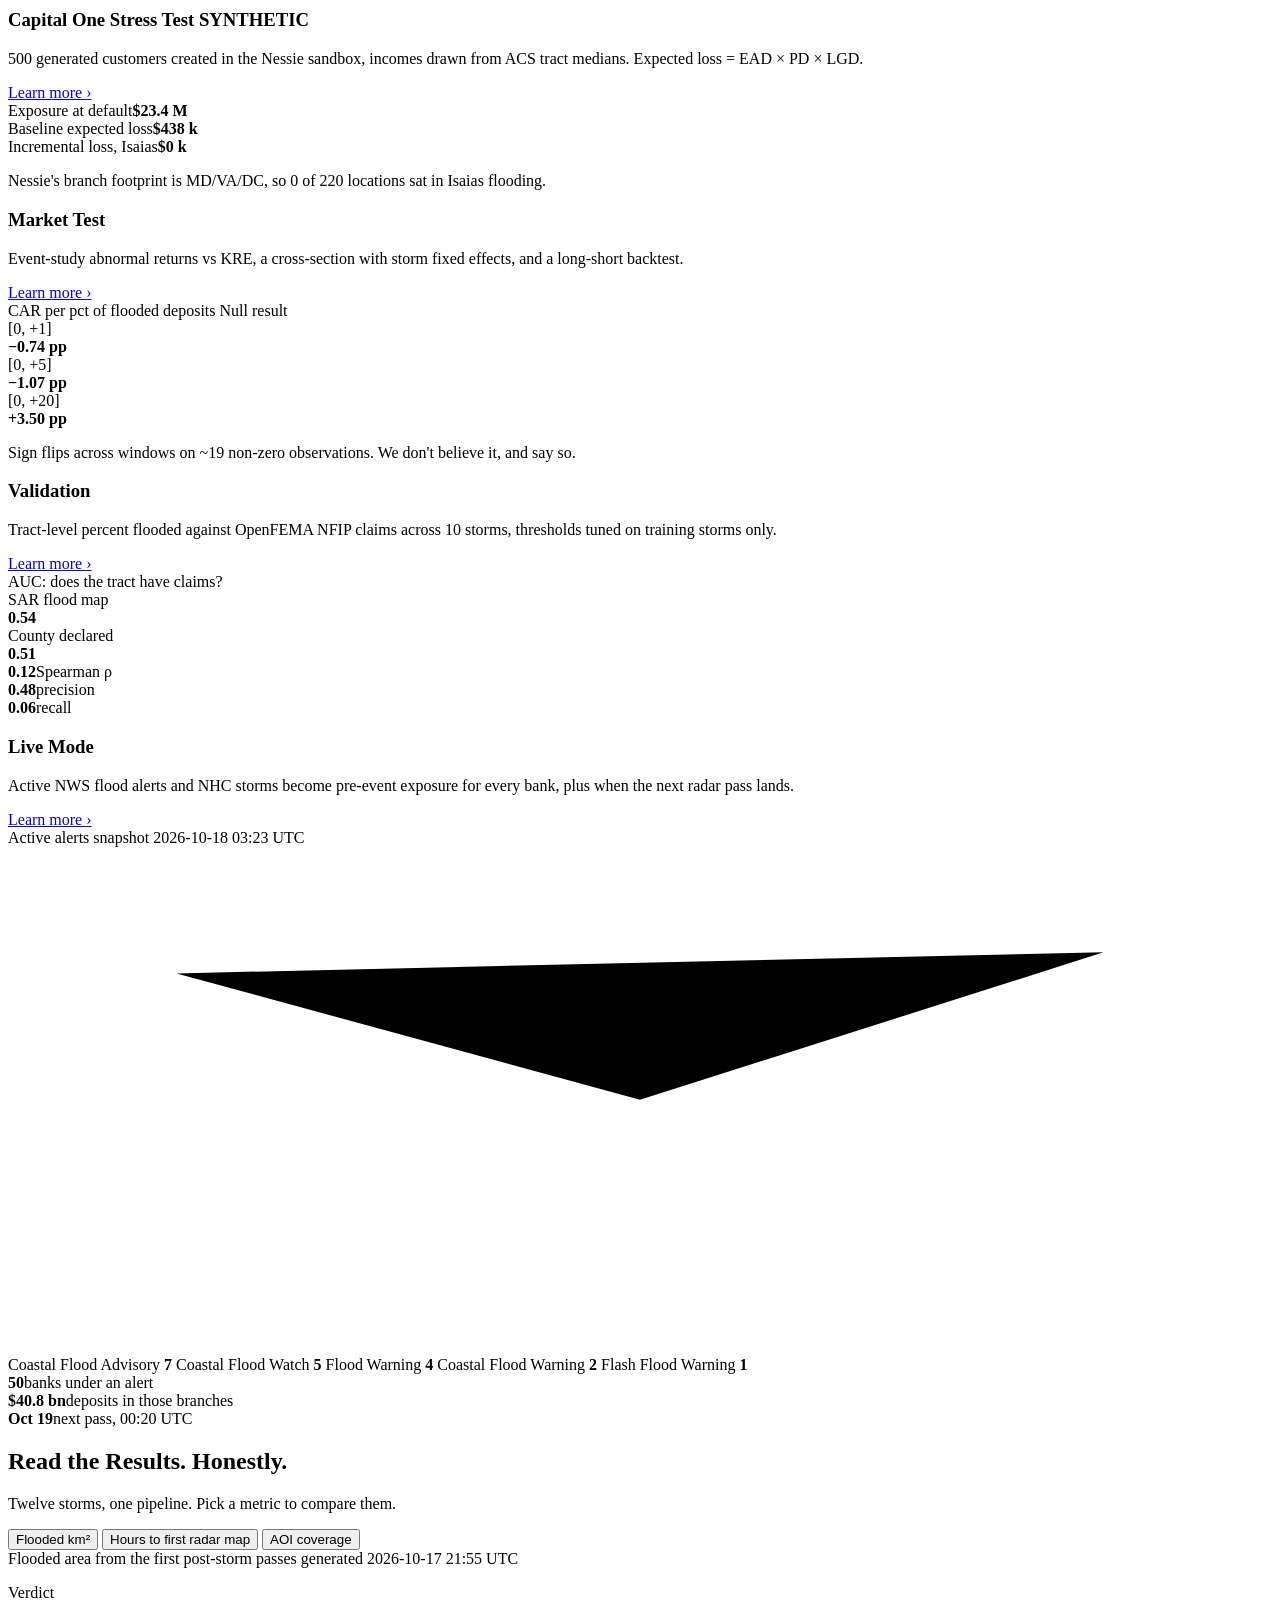
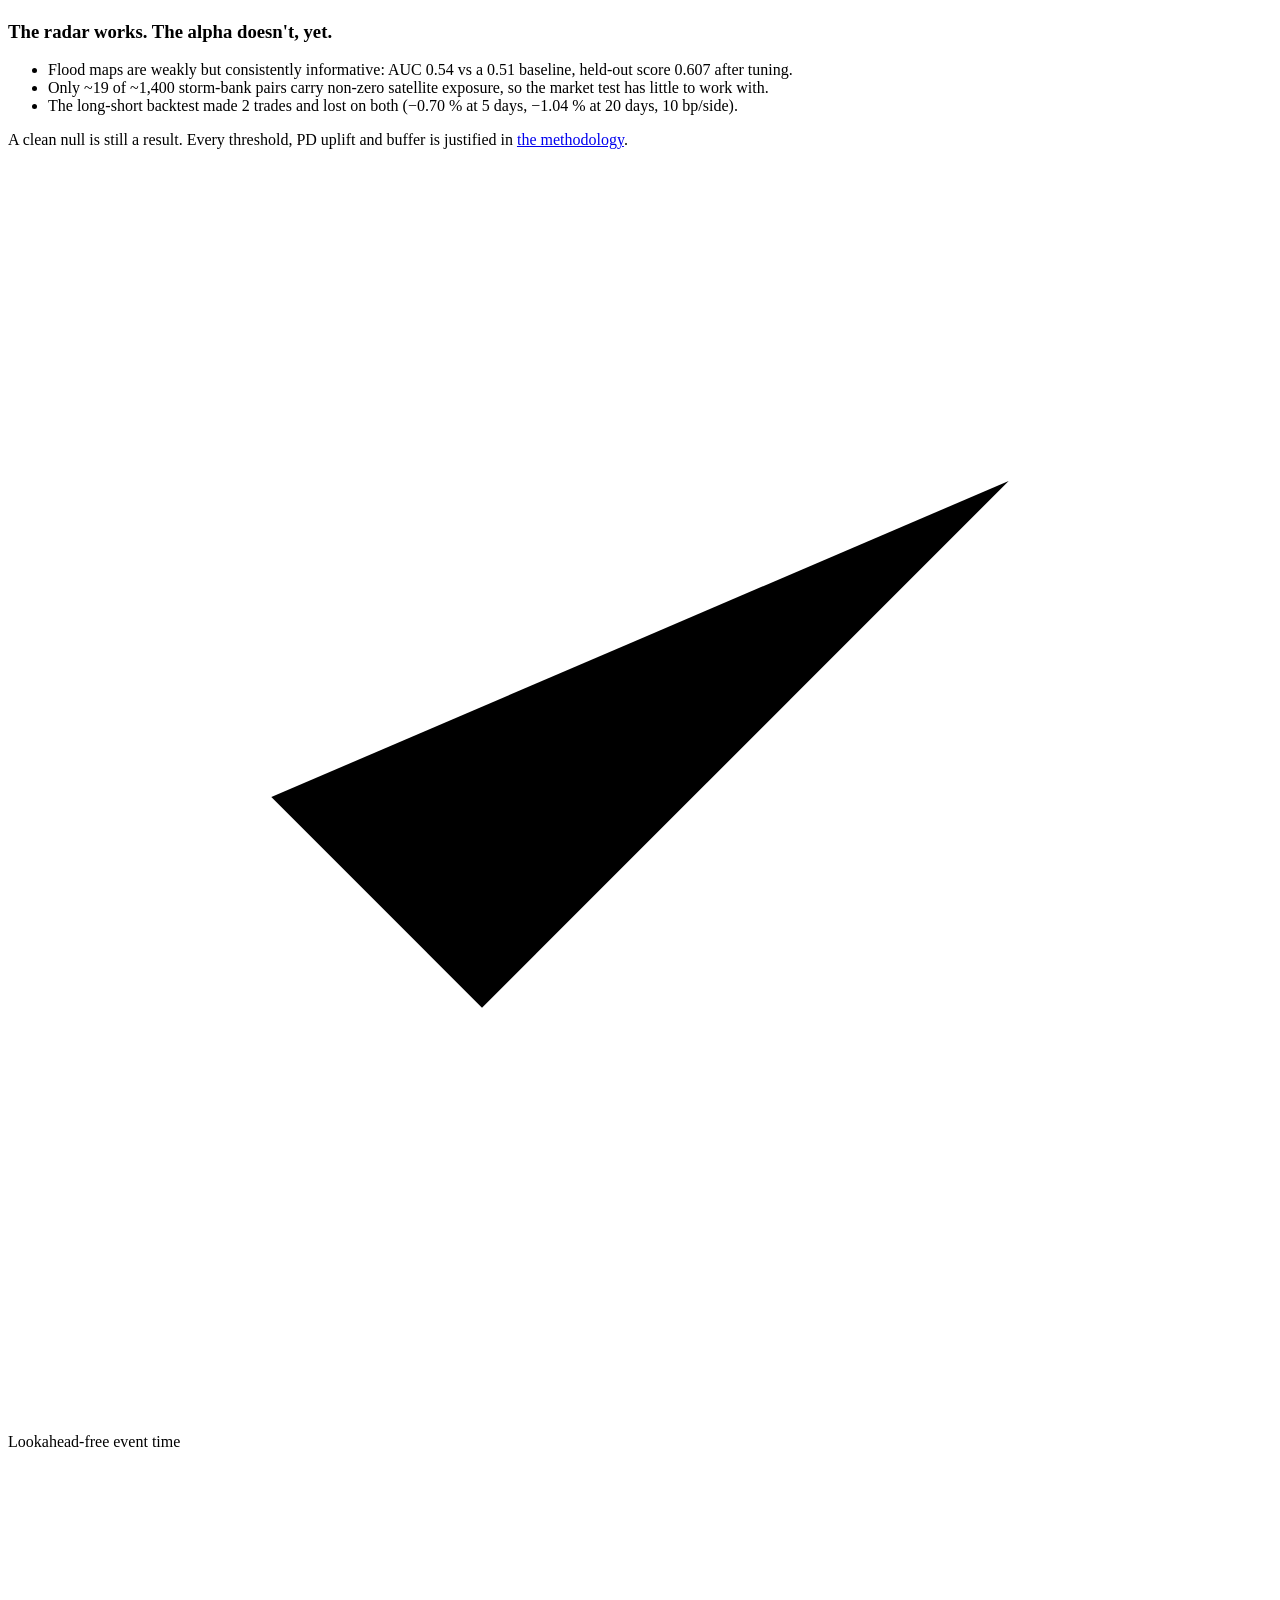
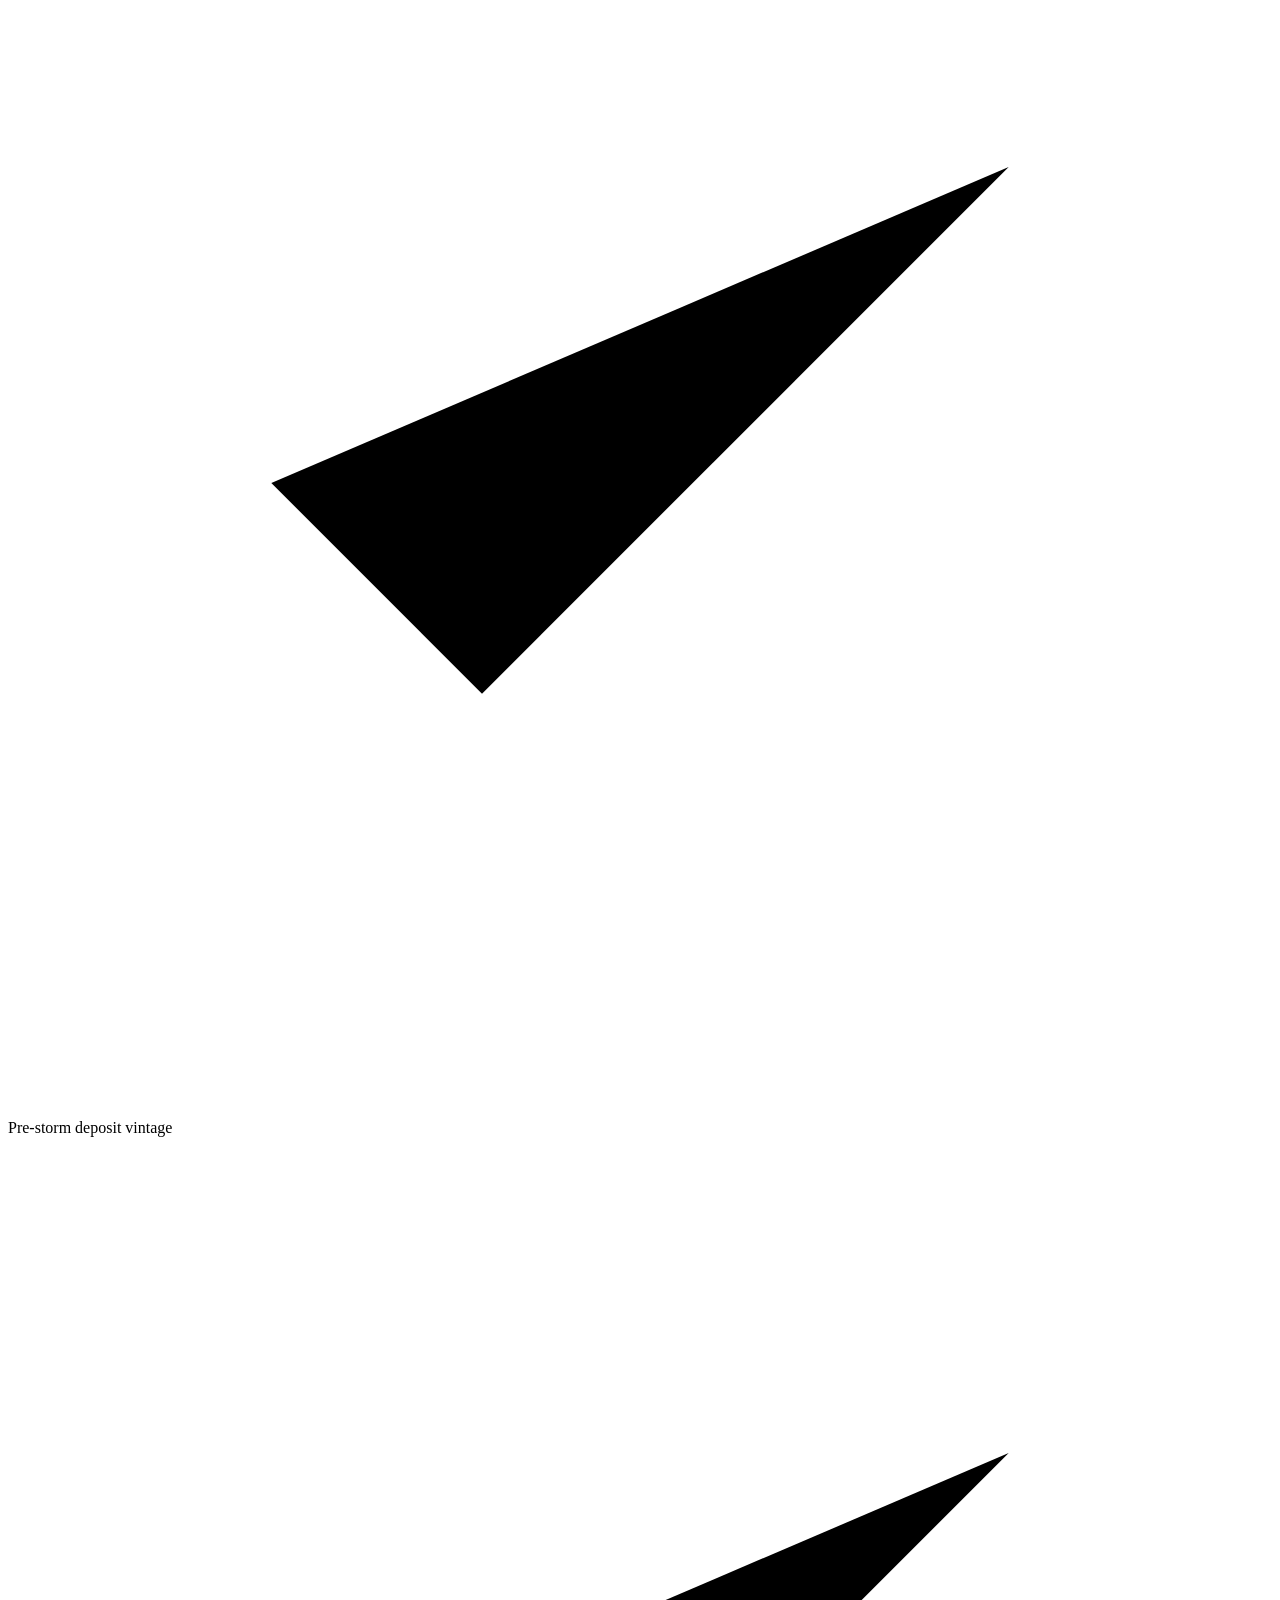
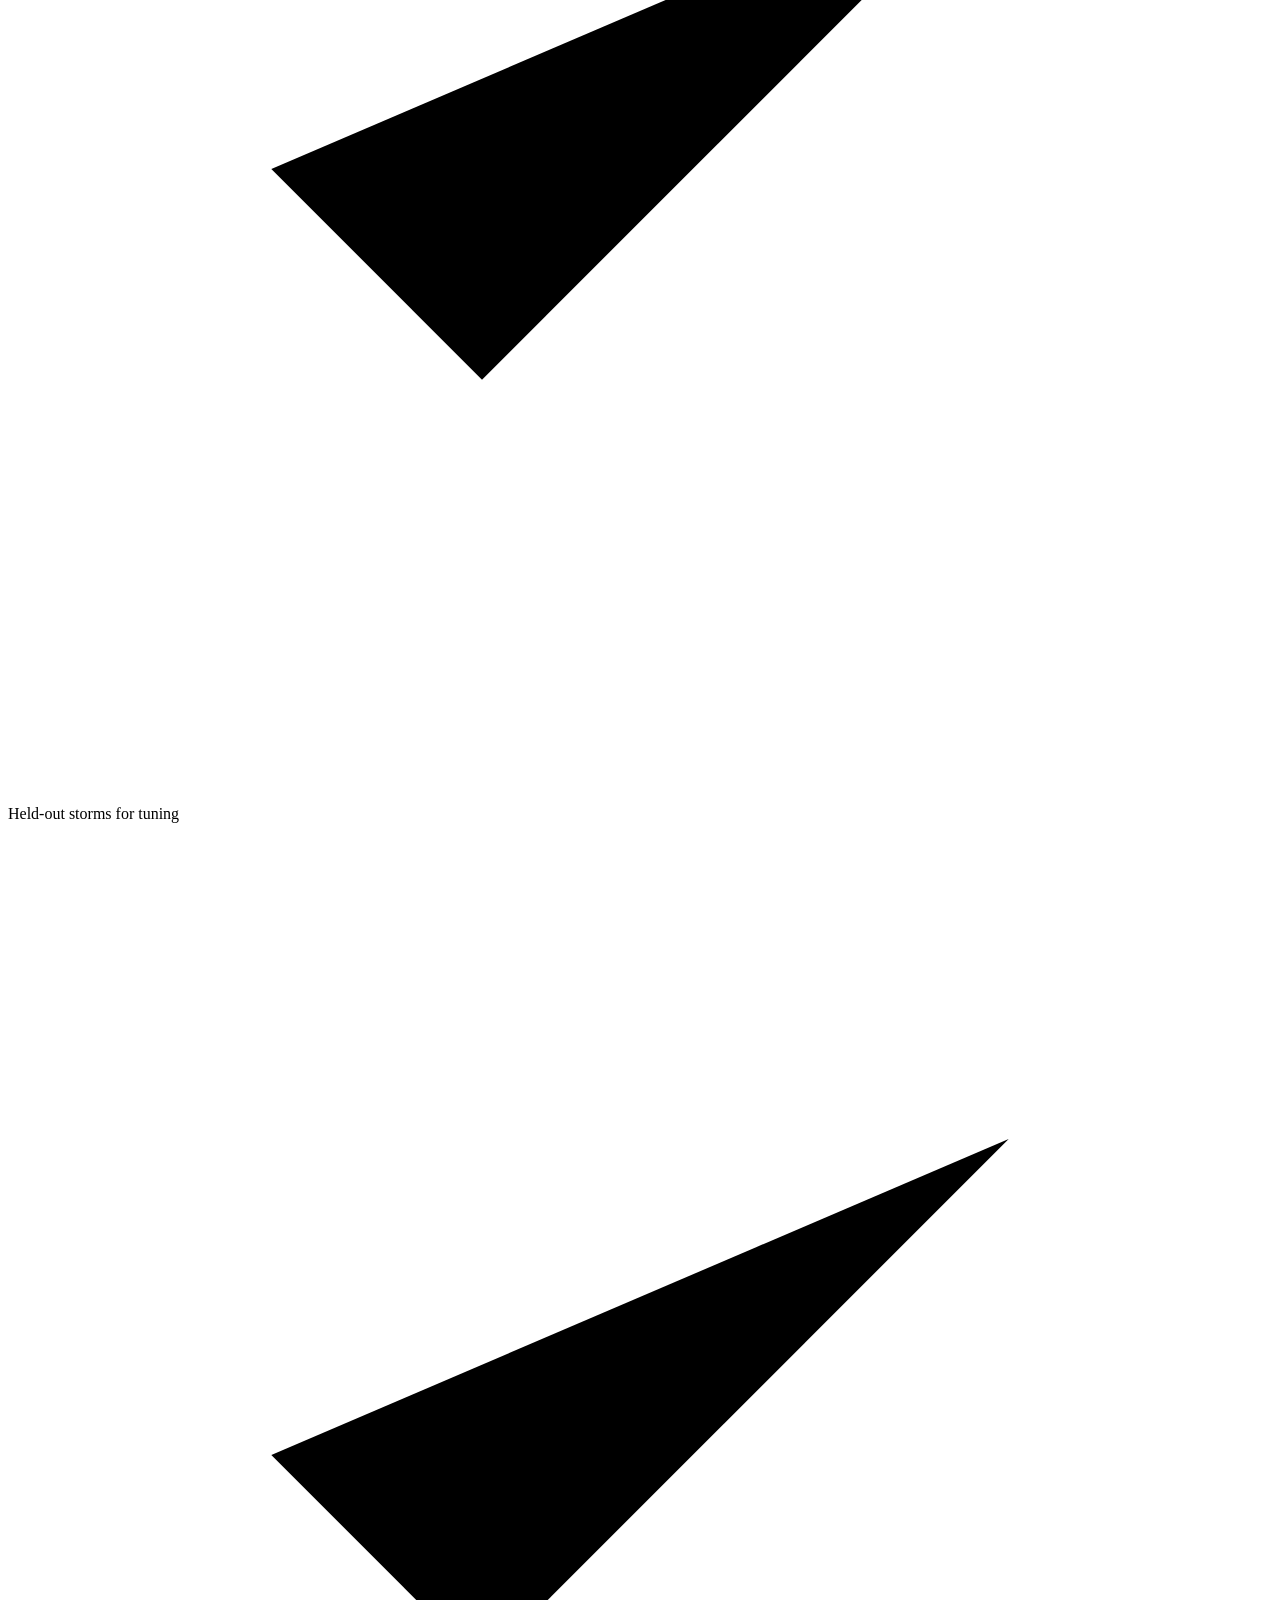
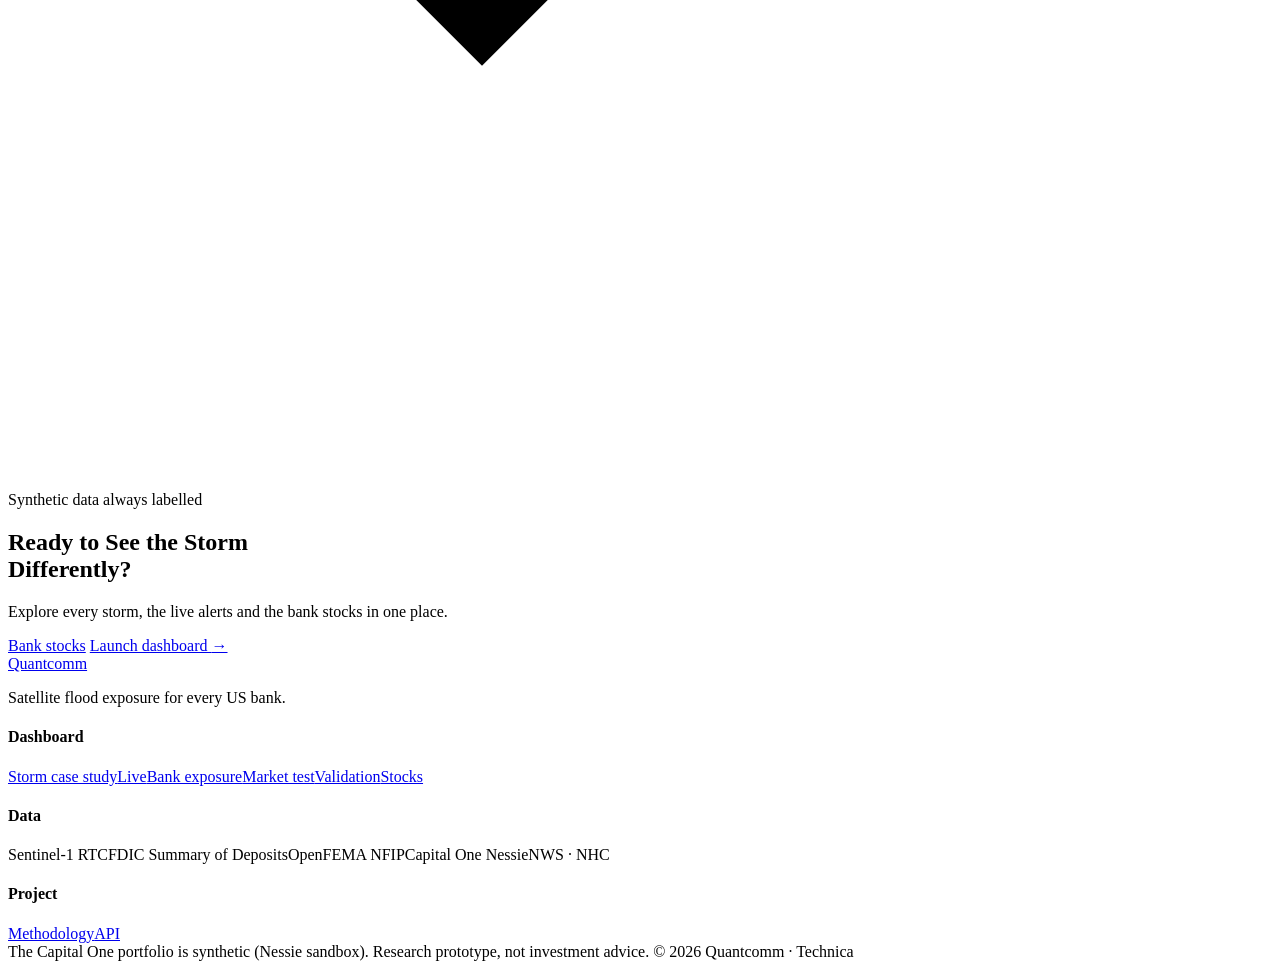
==== commit ed24a01e: "refactor: rename application to Quantcomm Rename the app and its Python package from floodalpha to q" ====
--- a/web/index.html
+++ b/web/index.html
@@ -3,8 +3,8 @@
 <head>
 <meta charset="utf-8">
 <meta name="viewport" content="width=device-width, initial-scale=1">
-<title>FloodAlpha</title>
-<meta name="description" content="Free radar satellites map US storm flooding within days. FloodAlpha measures every bank's exposure, stress-tests a synthetic Capital One portfolio, and tests whether the market prices it in.">
+<title>Quantcomm</title>
+<meta name="description" content="Free radar satellites map US storm flooding within days. Quantcomm measures every bank's exposure, stress-tests a synthetic Capital One portfolio, and tests whether the market prices it in.">
 <link rel="preconnect" href="https://fonts.googleapis.com">
 <link rel="preconnect" href="https://fonts.gstatic.com" crossorigin>
 <link href="https://fonts.googleapis.com/css2?family=Inter:wght@300;400;500;600;700;800&family=JetBrains+Mono:wght@400;500&display=swap" rel="stylesheet">
@@ -14,8 +14,8 @@
 
 <!-- ============ NAV ============ -->
 <header class="nav">
-  <a class="brand" href="#top" aria-label="FloodAlpha home">
-    <span class="brand-mark" aria-hidden="true"><span></span></span>FloodAlpha
+  <a class="brand" href="#top" aria-label="Quantcomm home">
+    <span class="brand-mark" aria-hidden="true"><span></span></span>Quantcomm
   </a>
   <nav class="nav-links" id="nav-links" aria-label="Sections">
     <a href="#how">How it works</a>
@@ -72,7 +72,7 @@
 
 <!-- ============ HOW IT WORKS ============ -->
 <section class="section" id="how">
-  <h2 class="center reveal">How <span class="muted">FloodAlpha</span> Works</h2>
+  <h2 class="center reveal">How <span class="muted">Quantcomm</span> Works</h2>
   <div class="steps">
     <article class="step reveal">
       <div class="step-icon"><svg viewBox="0 0 24 24"><path d="M4 18 L12 6 L20 18"/><path d="M8 18 L12 12 L16 18"/></svg></div>
@@ -275,7 +275,7 @@
 <footer class="footer">
   <div class="foot-top">
     <div class="foot-brand">
-      <a class="brand" href="#top"><span class="brand-mark" aria-hidden="true"><span></span></span>FloodAlpha</a>
+      <a class="brand" href="#top"><span class="brand-mark" aria-hidden="true"><span></span></span>Quantcomm</a>
       <p>Satellite flood exposure for every US bank.</p>
     </div>
     <div class="foot-cols">
@@ -286,7 +286,7 @@
   </div>
   <div class="foot-bottom">
     <span>The Capital One portfolio is synthetic (Nessie sandbox). Research prototype, not investment advice.</span>
-    <span>© 2026 FloodAlpha · Technica</span>
+    <span>© 2026 Quantcomm · Technica</span>
   </div>
 </footer>
 
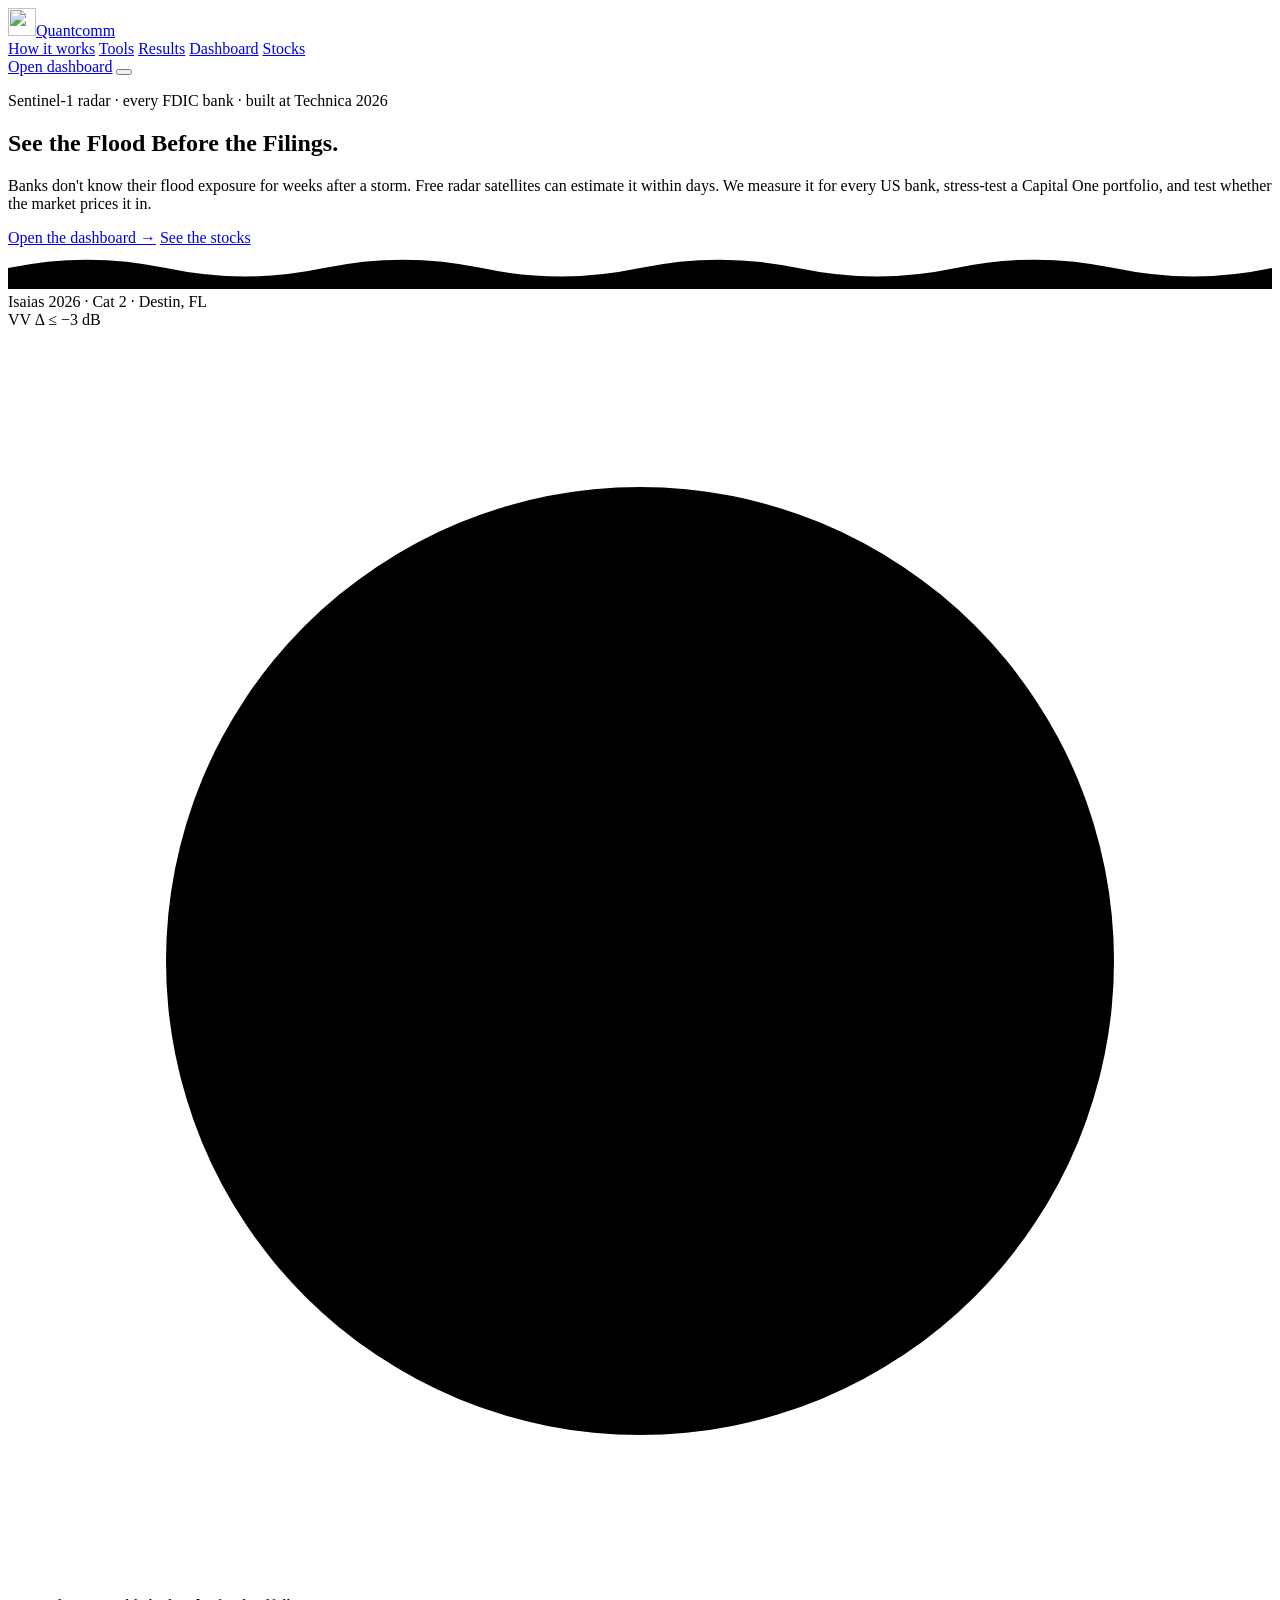
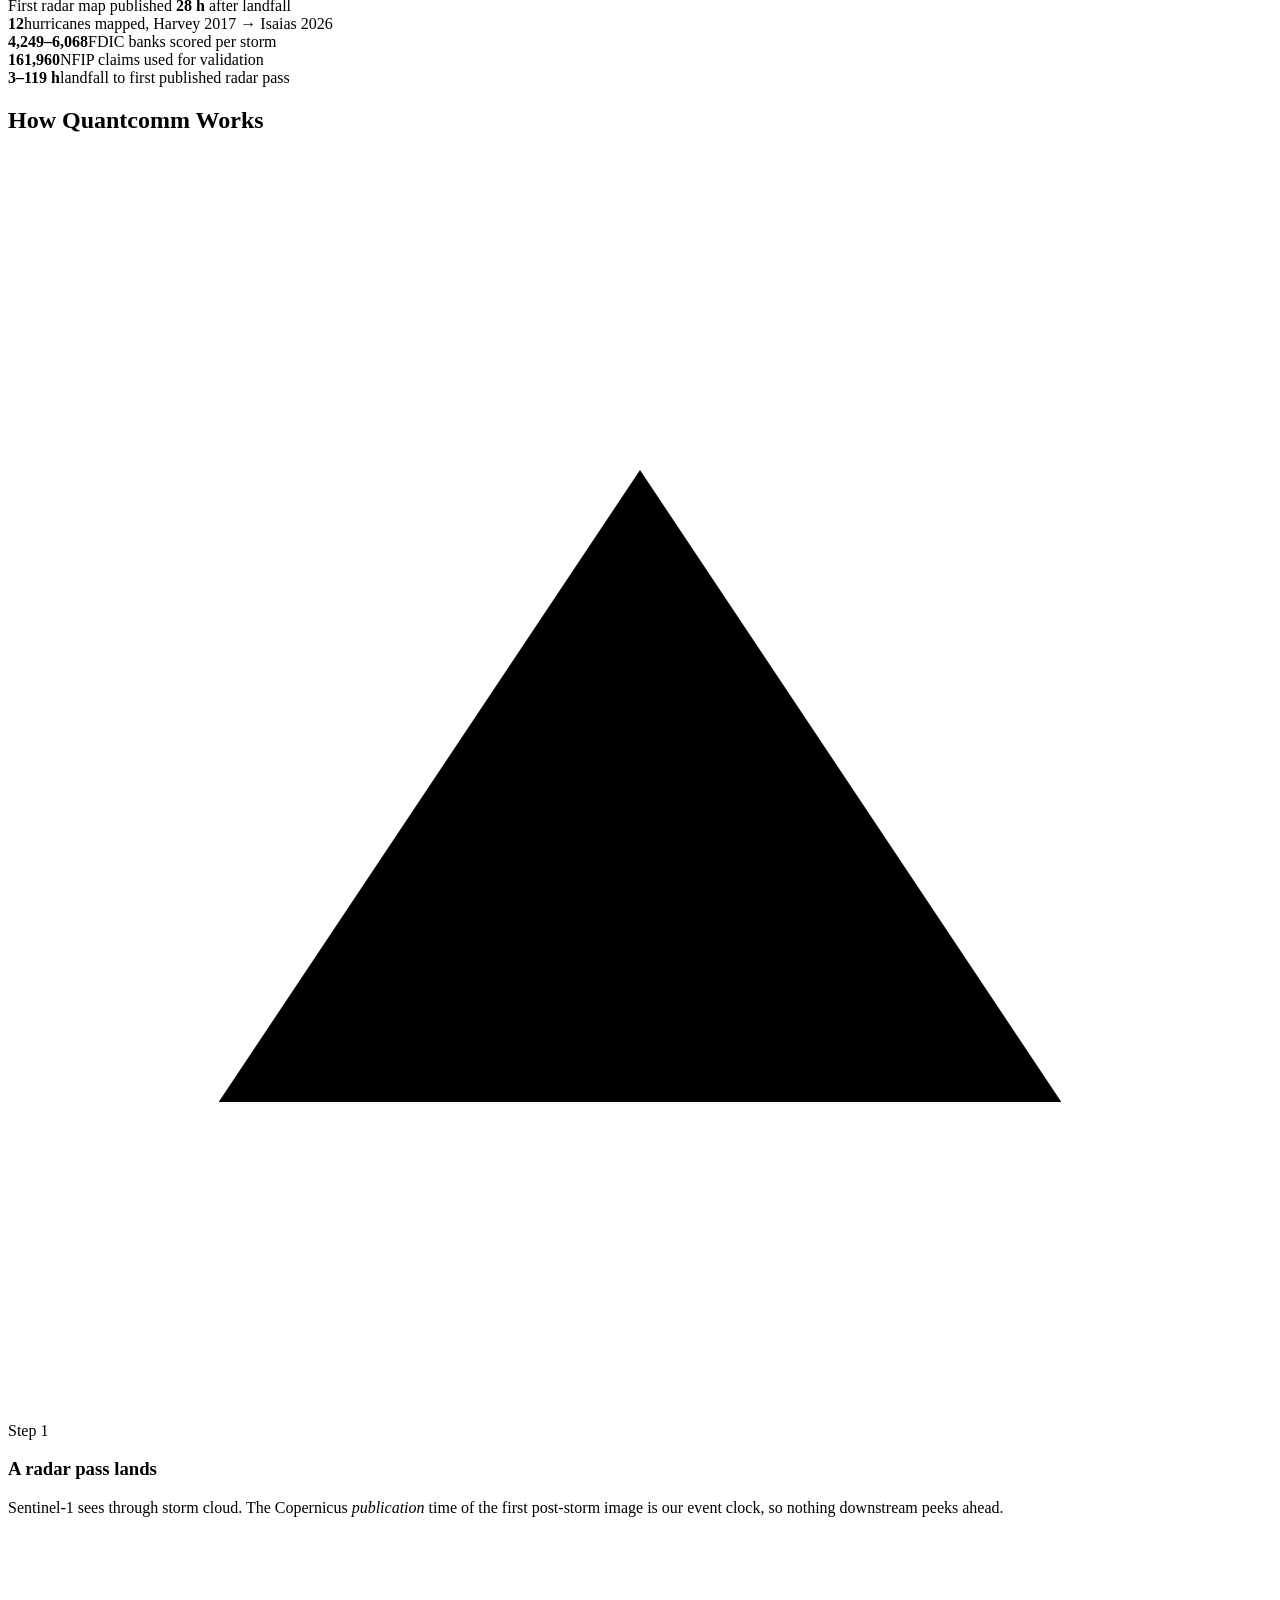
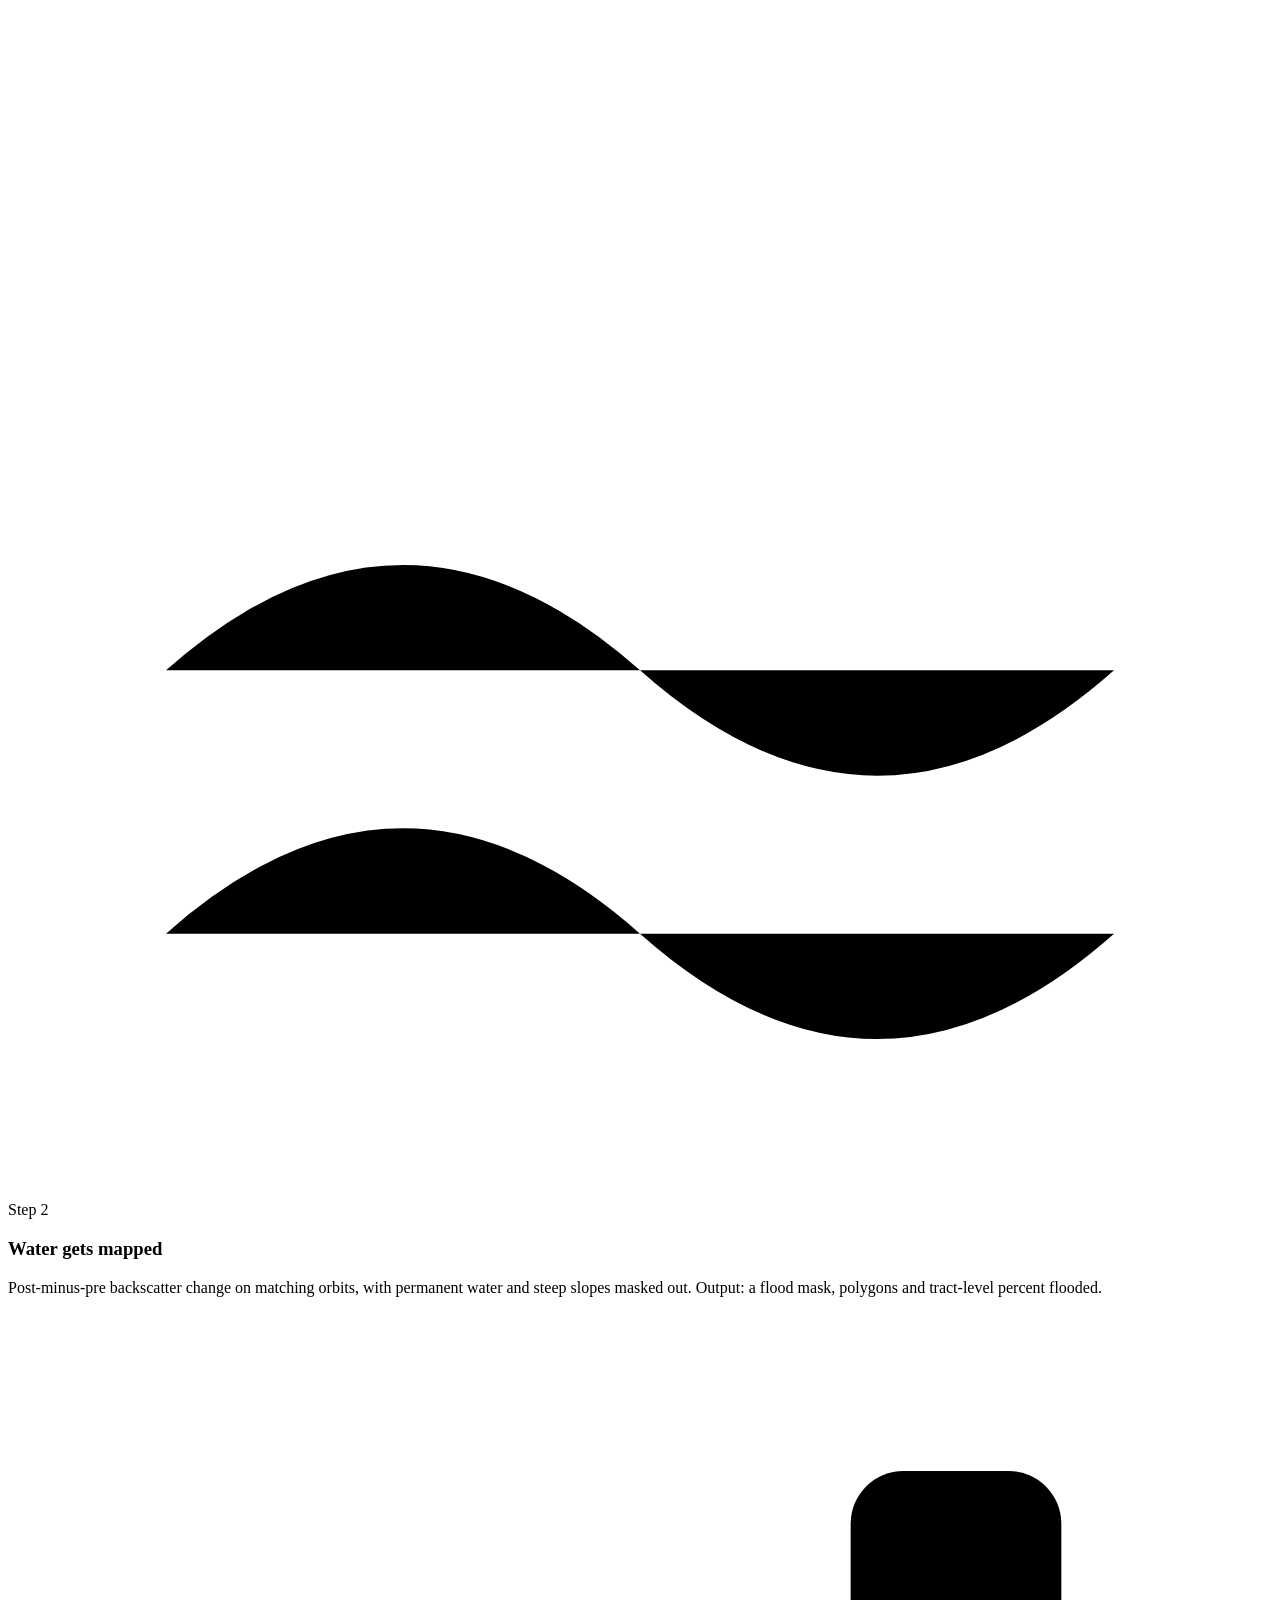
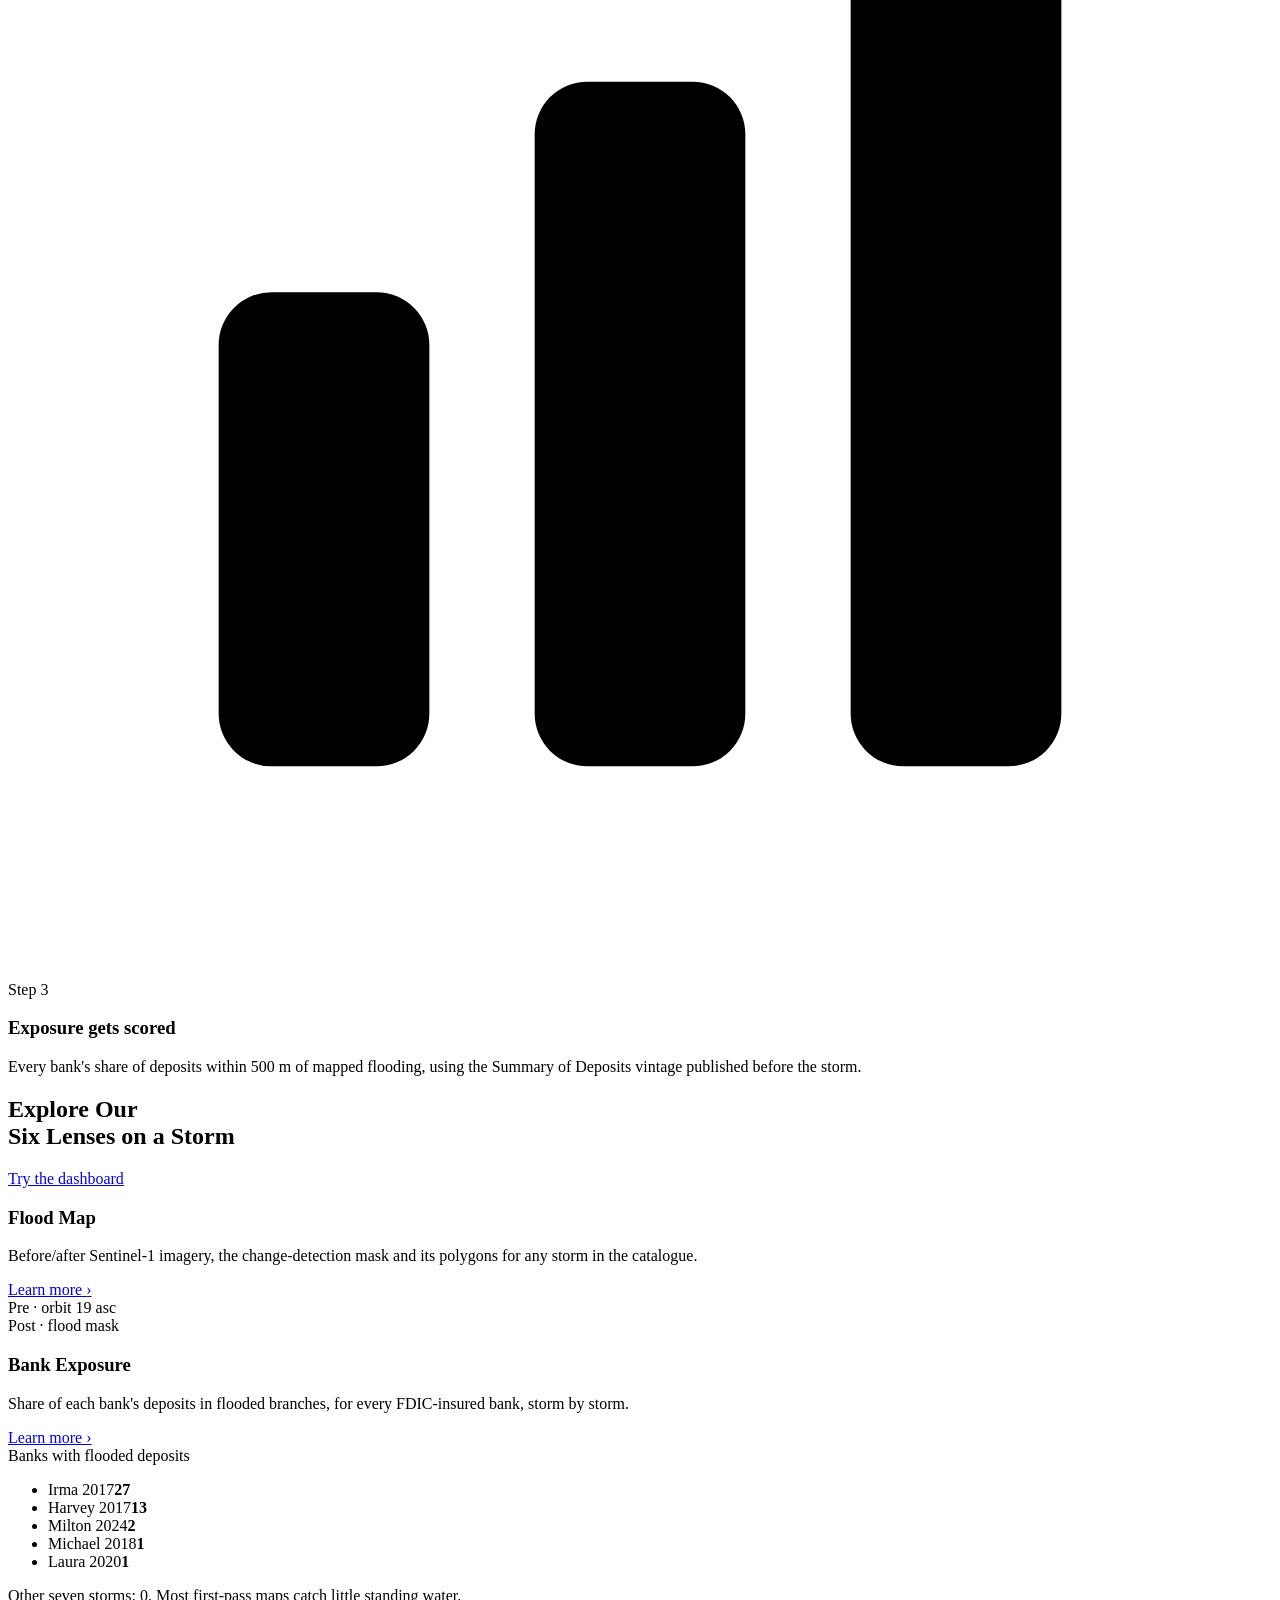
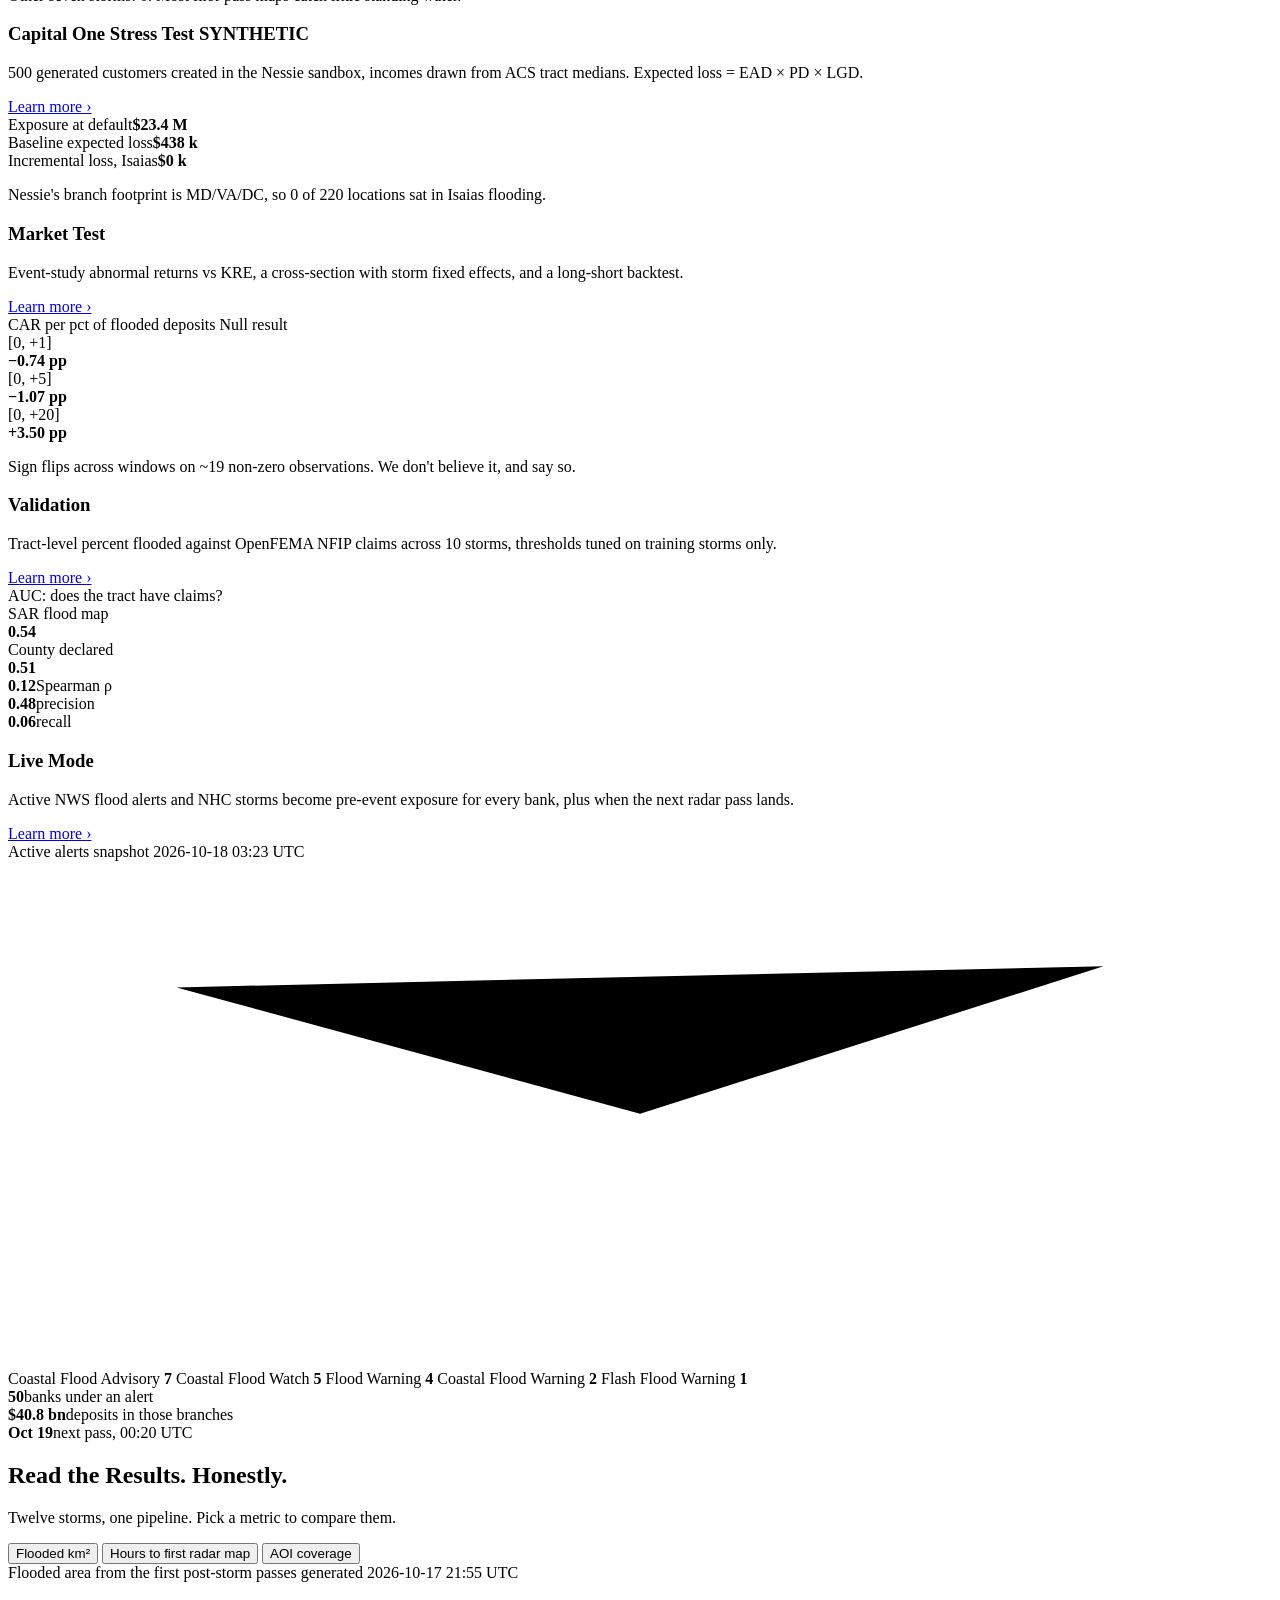
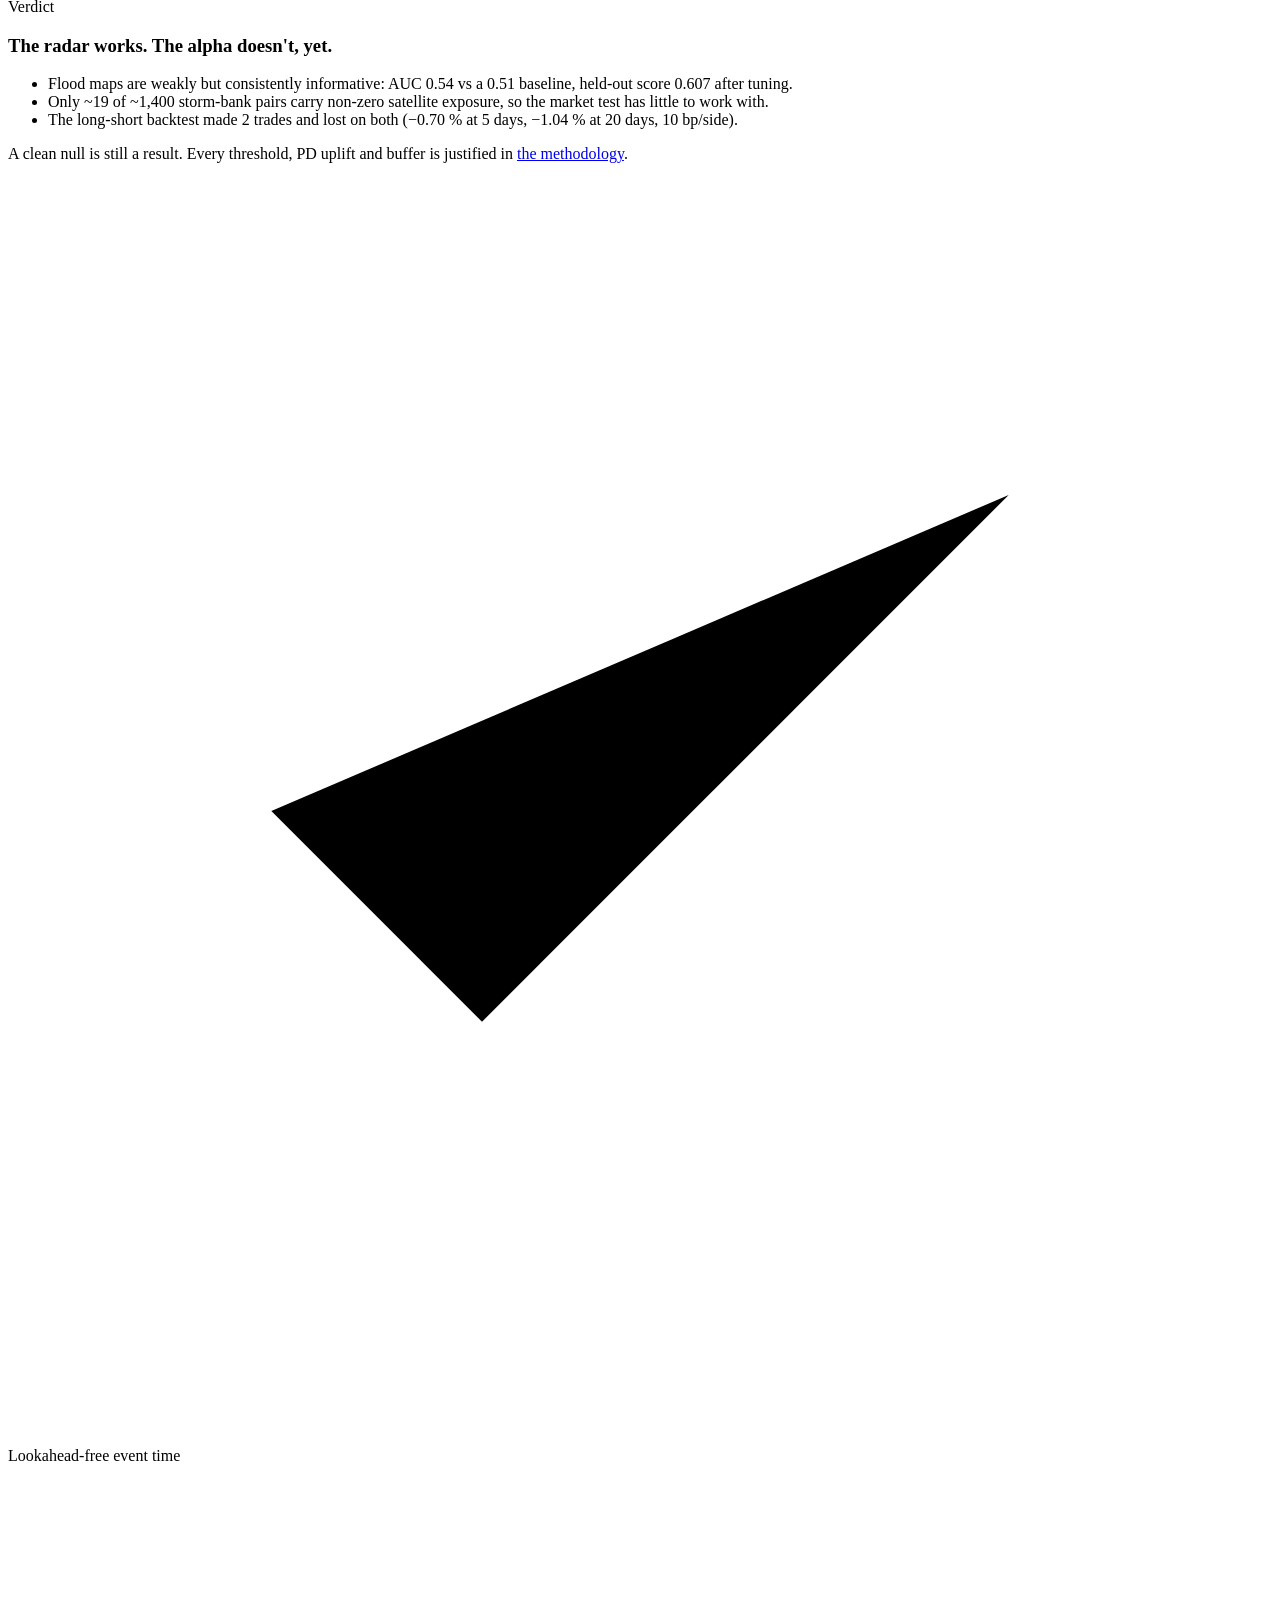
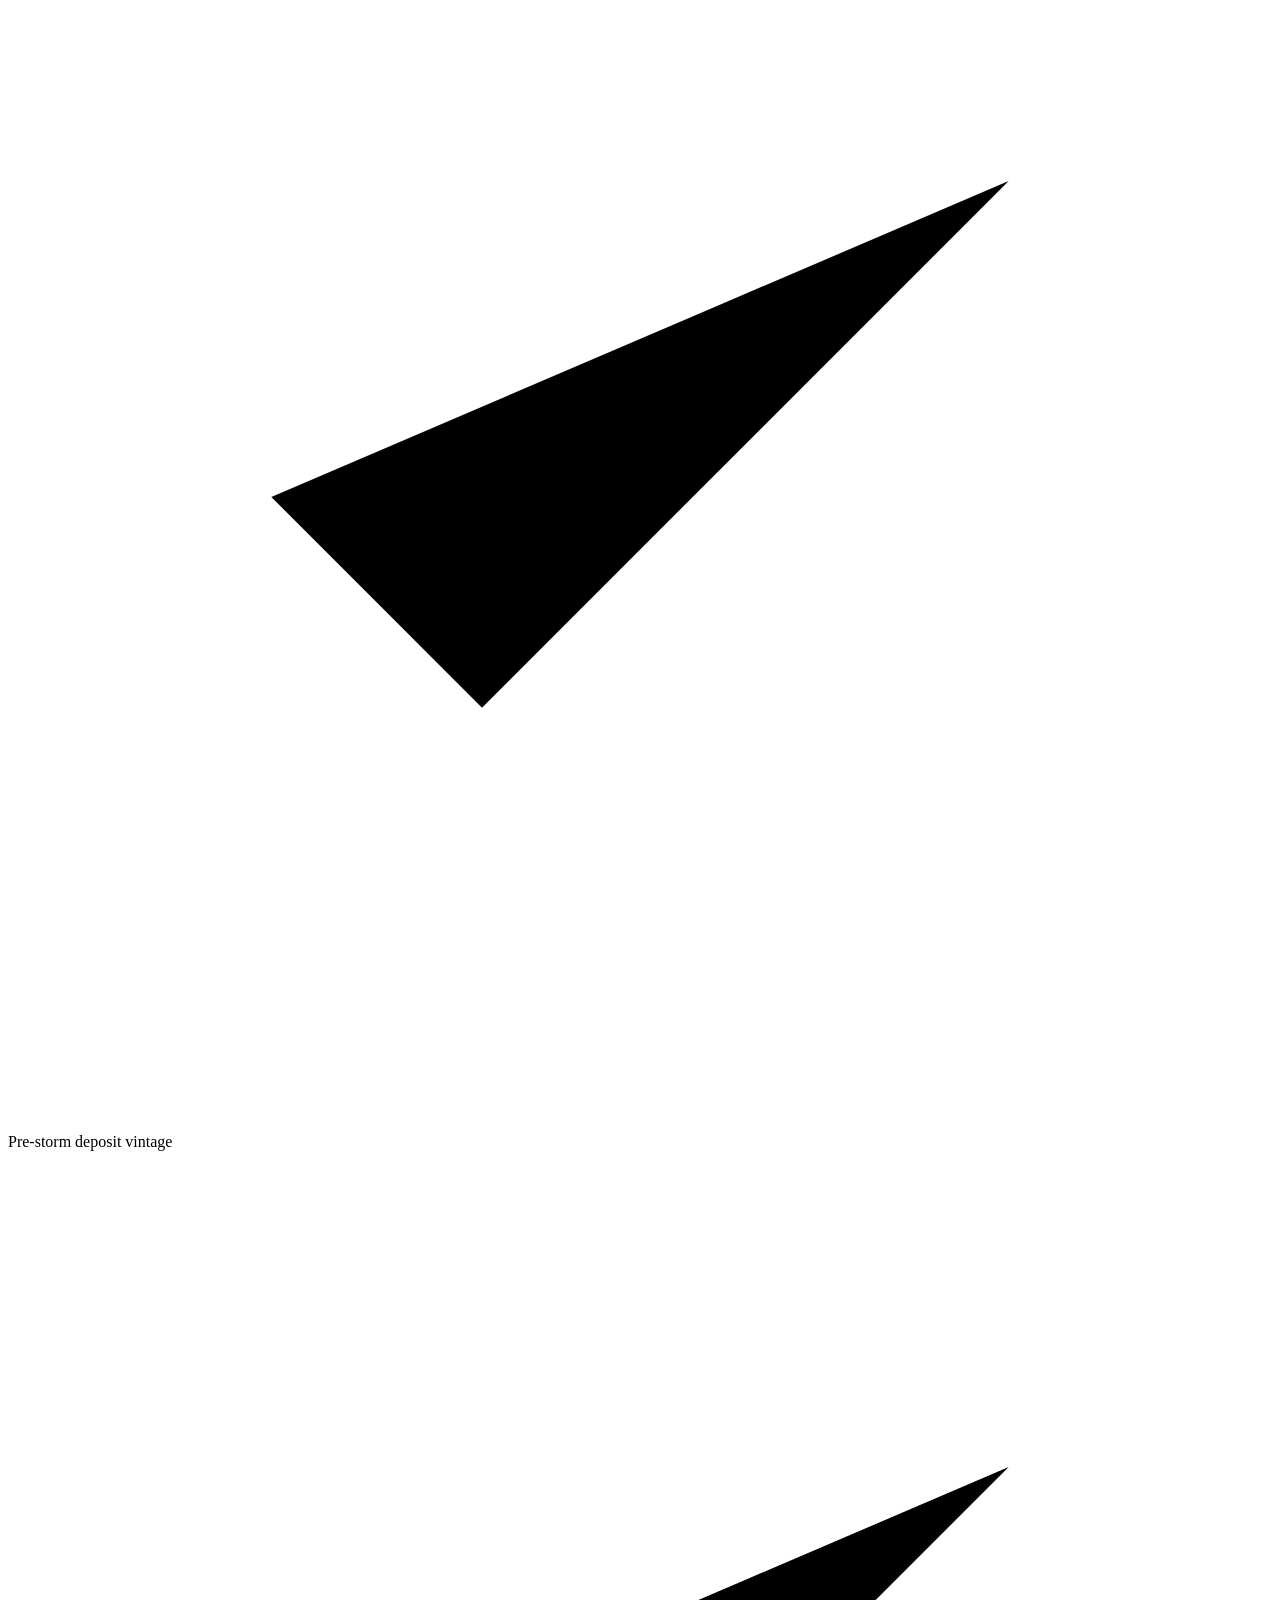
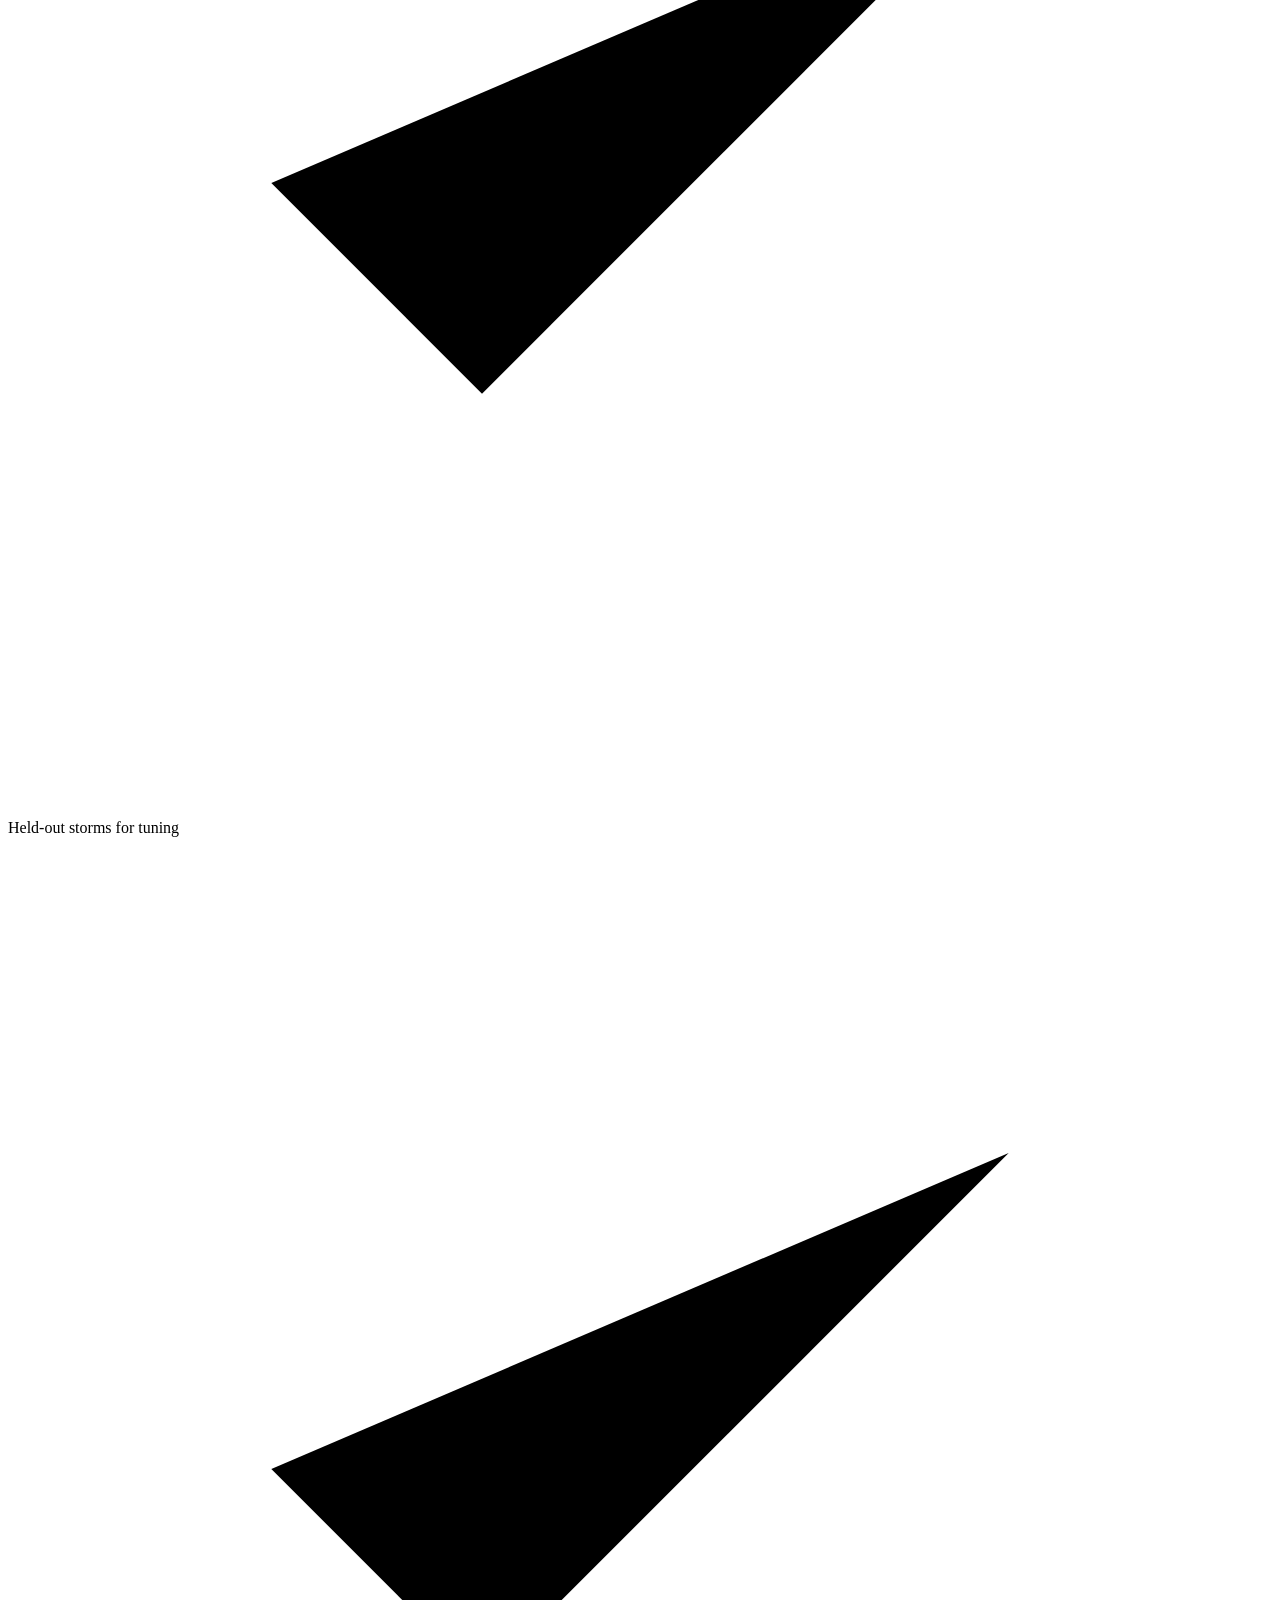
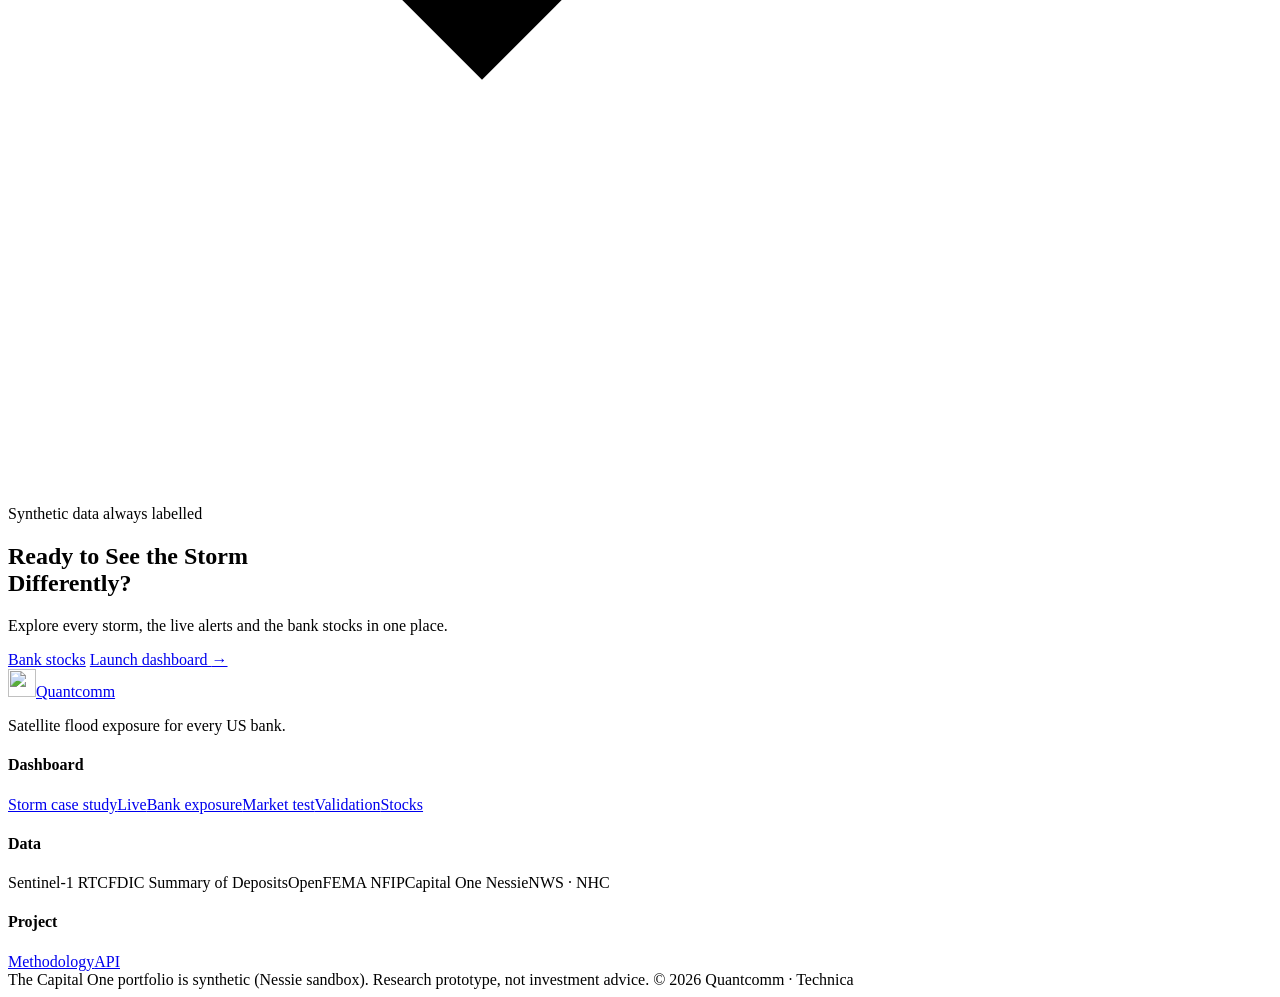
==== commit 17a3e847: "feat: add Quantcomm logo and favicon Use the Quantcomm circle-and-arrow mark as the header logo on t" ====
--- a/web/index.html
+++ b/web/index.html
@@ -4,6 +4,9 @@
 <meta charset="utf-8">
 <meta name="viewport" content="width=device-width, initial-scale=1">
 <title>Quantcomm</title>
+<link rel="icon" href="/favicon.ico" sizes="any">
+<link rel="icon" type="image/png" sizes="32x32" href="/assets/brand/favicon-32.png">
+<link rel="apple-touch-icon" href="/assets/brand/apple-touch-icon.png">
 <meta name="description" content="Free radar satellites map US storm flooding within days. Quantcomm measures every bank's exposure, stress-tests a synthetic Capital One portfolio, and tests whether the market prices it in.">
 <link rel="preconnect" href="https://fonts.googleapis.com">
 <link rel="preconnect" href="https://fonts.gstatic.com" crossorigin>
@@ -15,7 +18,7 @@
 <!-- ============ NAV ============ -->
 <header class="nav">
   <a class="brand" href="#top" aria-label="Quantcomm home">
-    <span class="brand-mark" aria-hidden="true"><span></span></span>Quantcomm
+    <img class="brand-mark" src="/assets/brand/mark.png" alt="" aria-hidden="true" width="28" height="28">Quantcomm
   </a>
   <nav class="nav-links" id="nav-links" aria-label="Sections">
     <a href="#how">How it works</a>
@@ -275,7 +278,7 @@
 <footer class="footer">
   <div class="foot-top">
     <div class="foot-brand">
-      <a class="brand" href="#top"><span class="brand-mark" aria-hidden="true"><span></span></span>Quantcomm</a>
+      <a class="brand" href="#top"><img class="brand-mark" src="/assets/brand/mark.png" alt="" aria-hidden="true" width="28" height="28">Quantcomm</a>
       <p>Satellite flood exposure for every US bank.</p>
     </div>
     <div class="foot-cols">
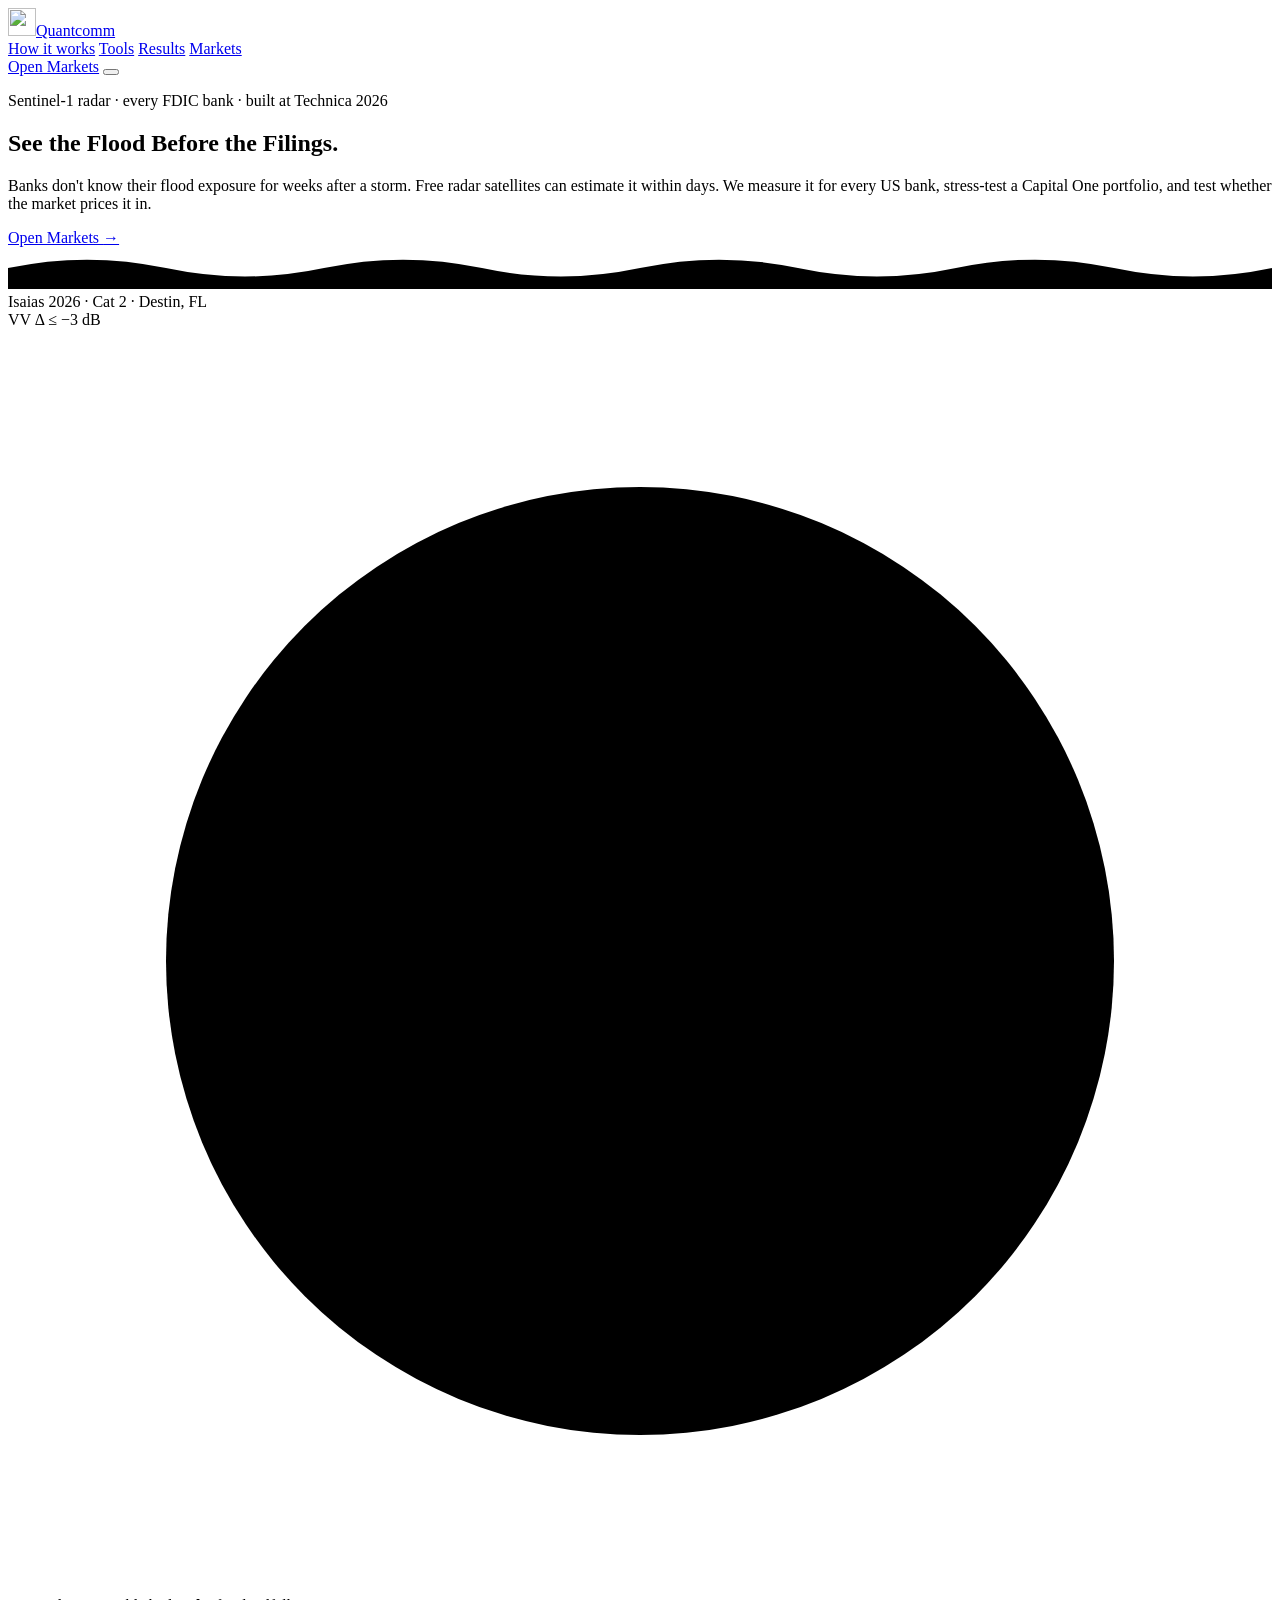
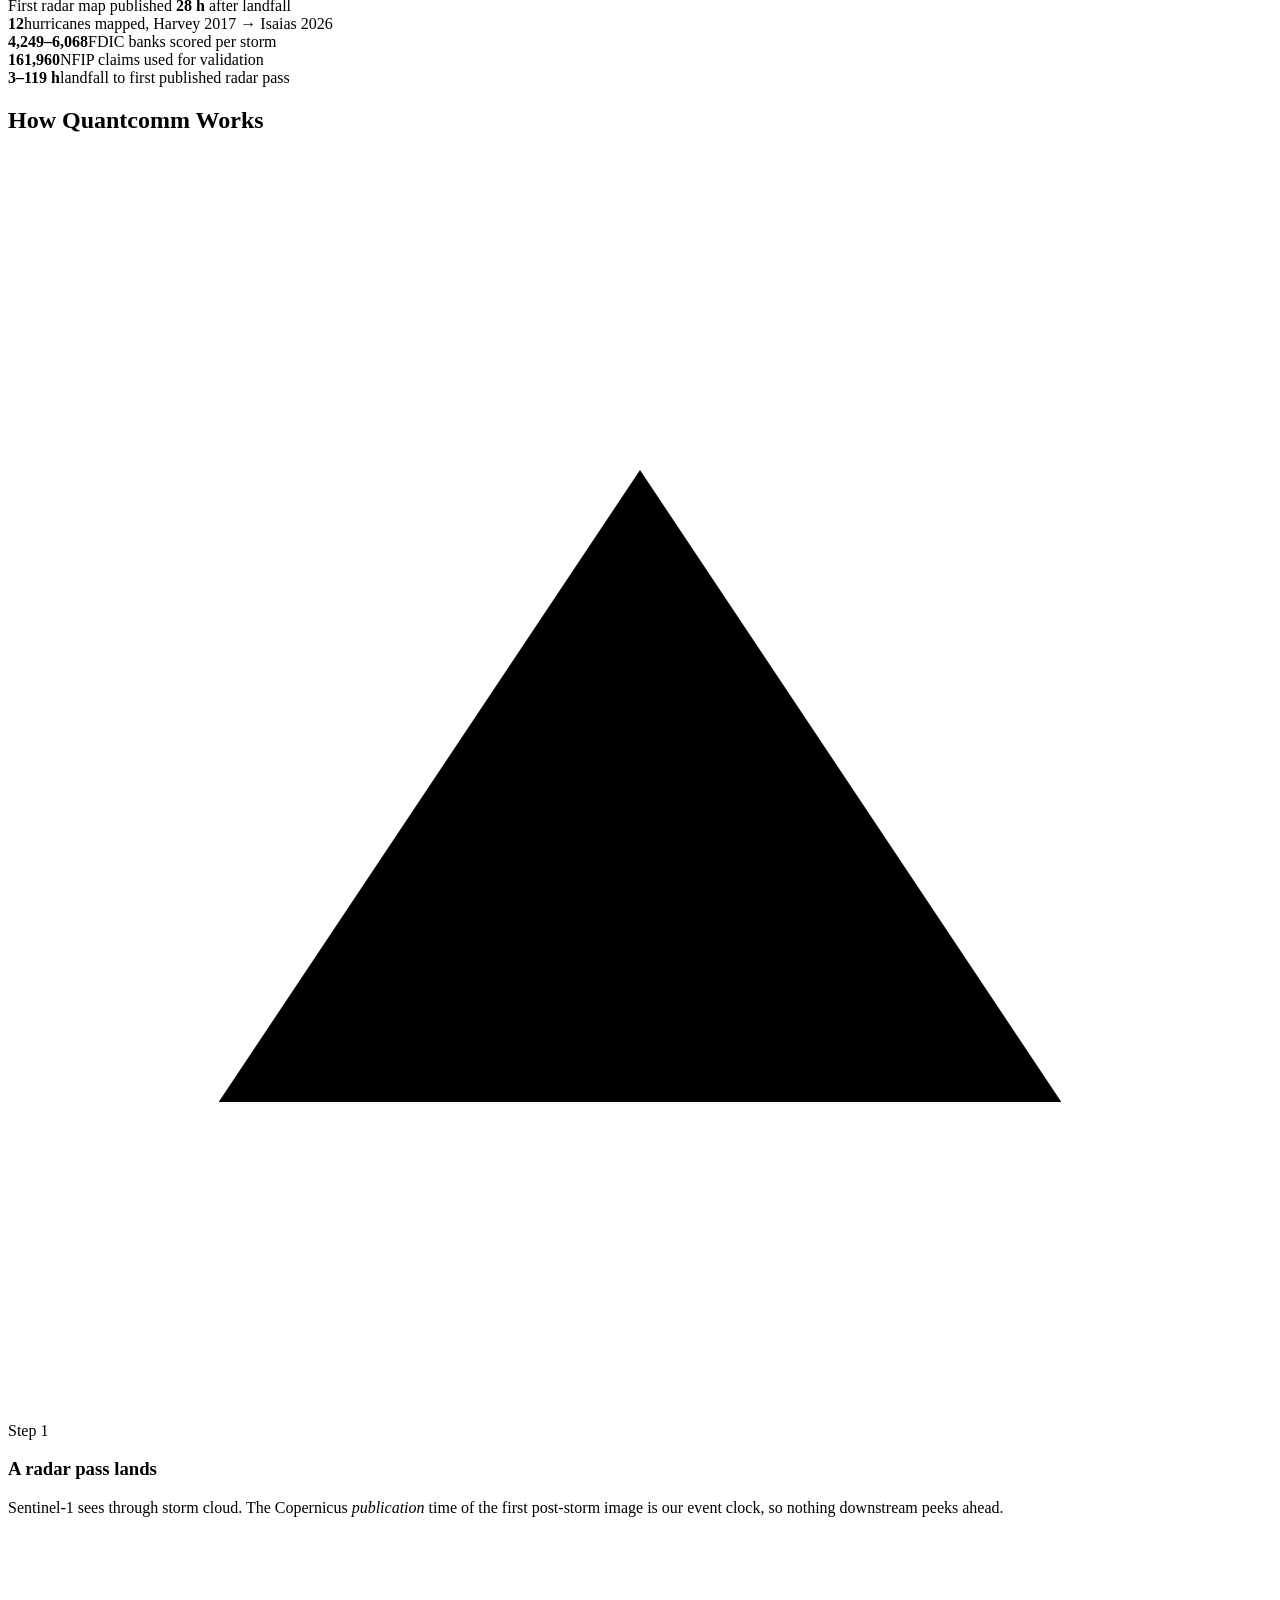
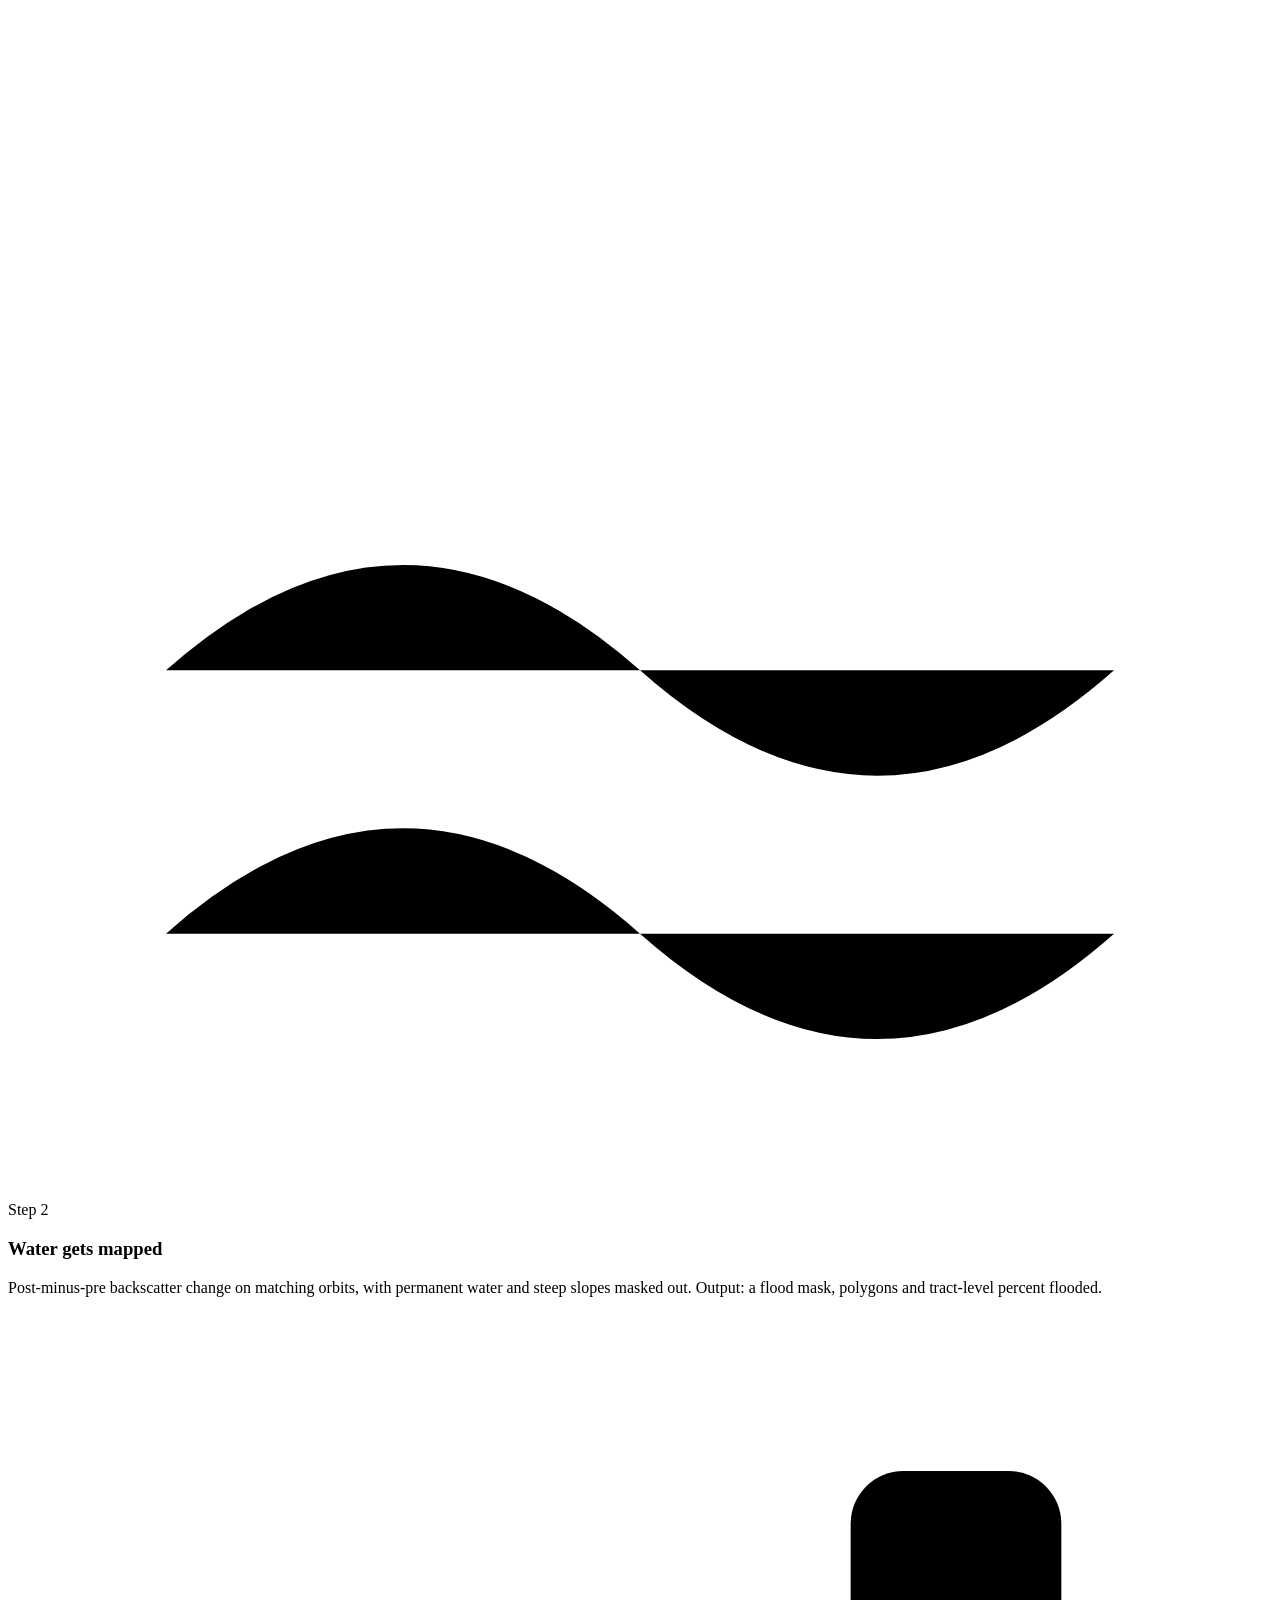
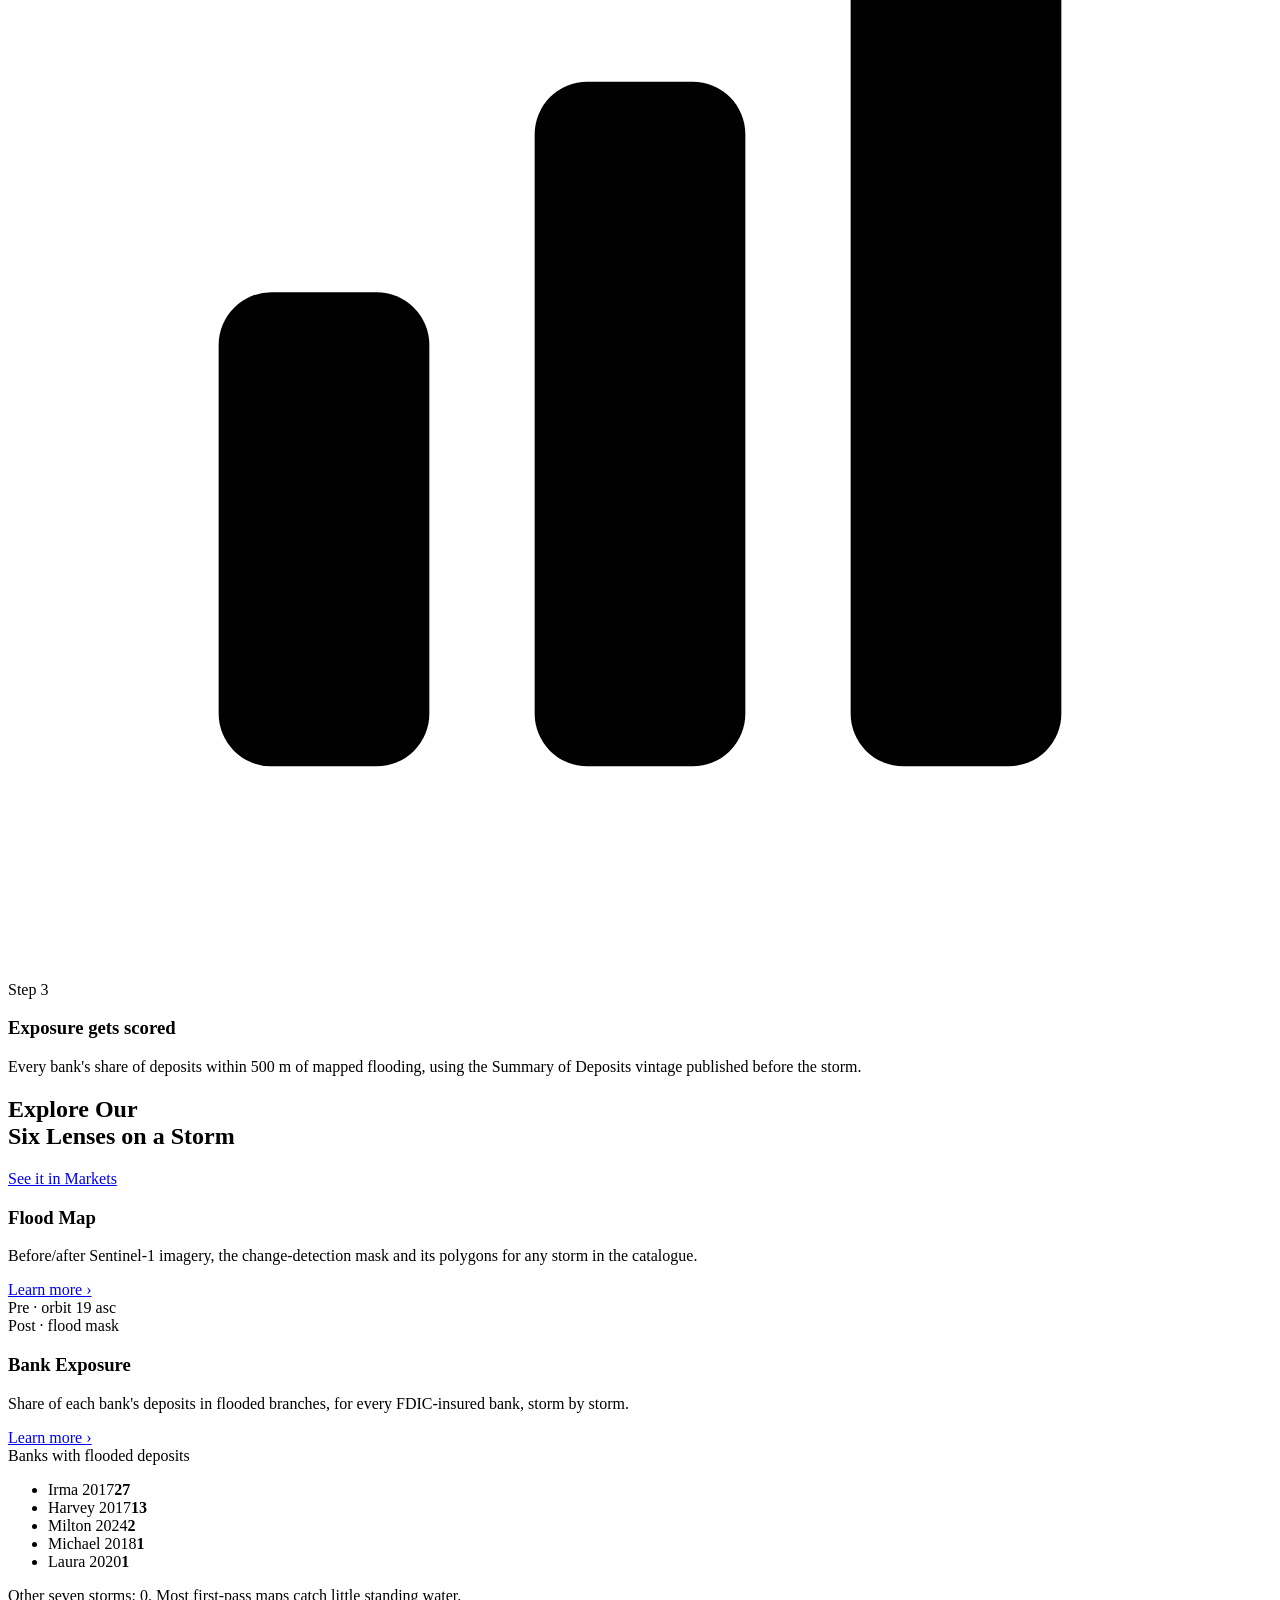
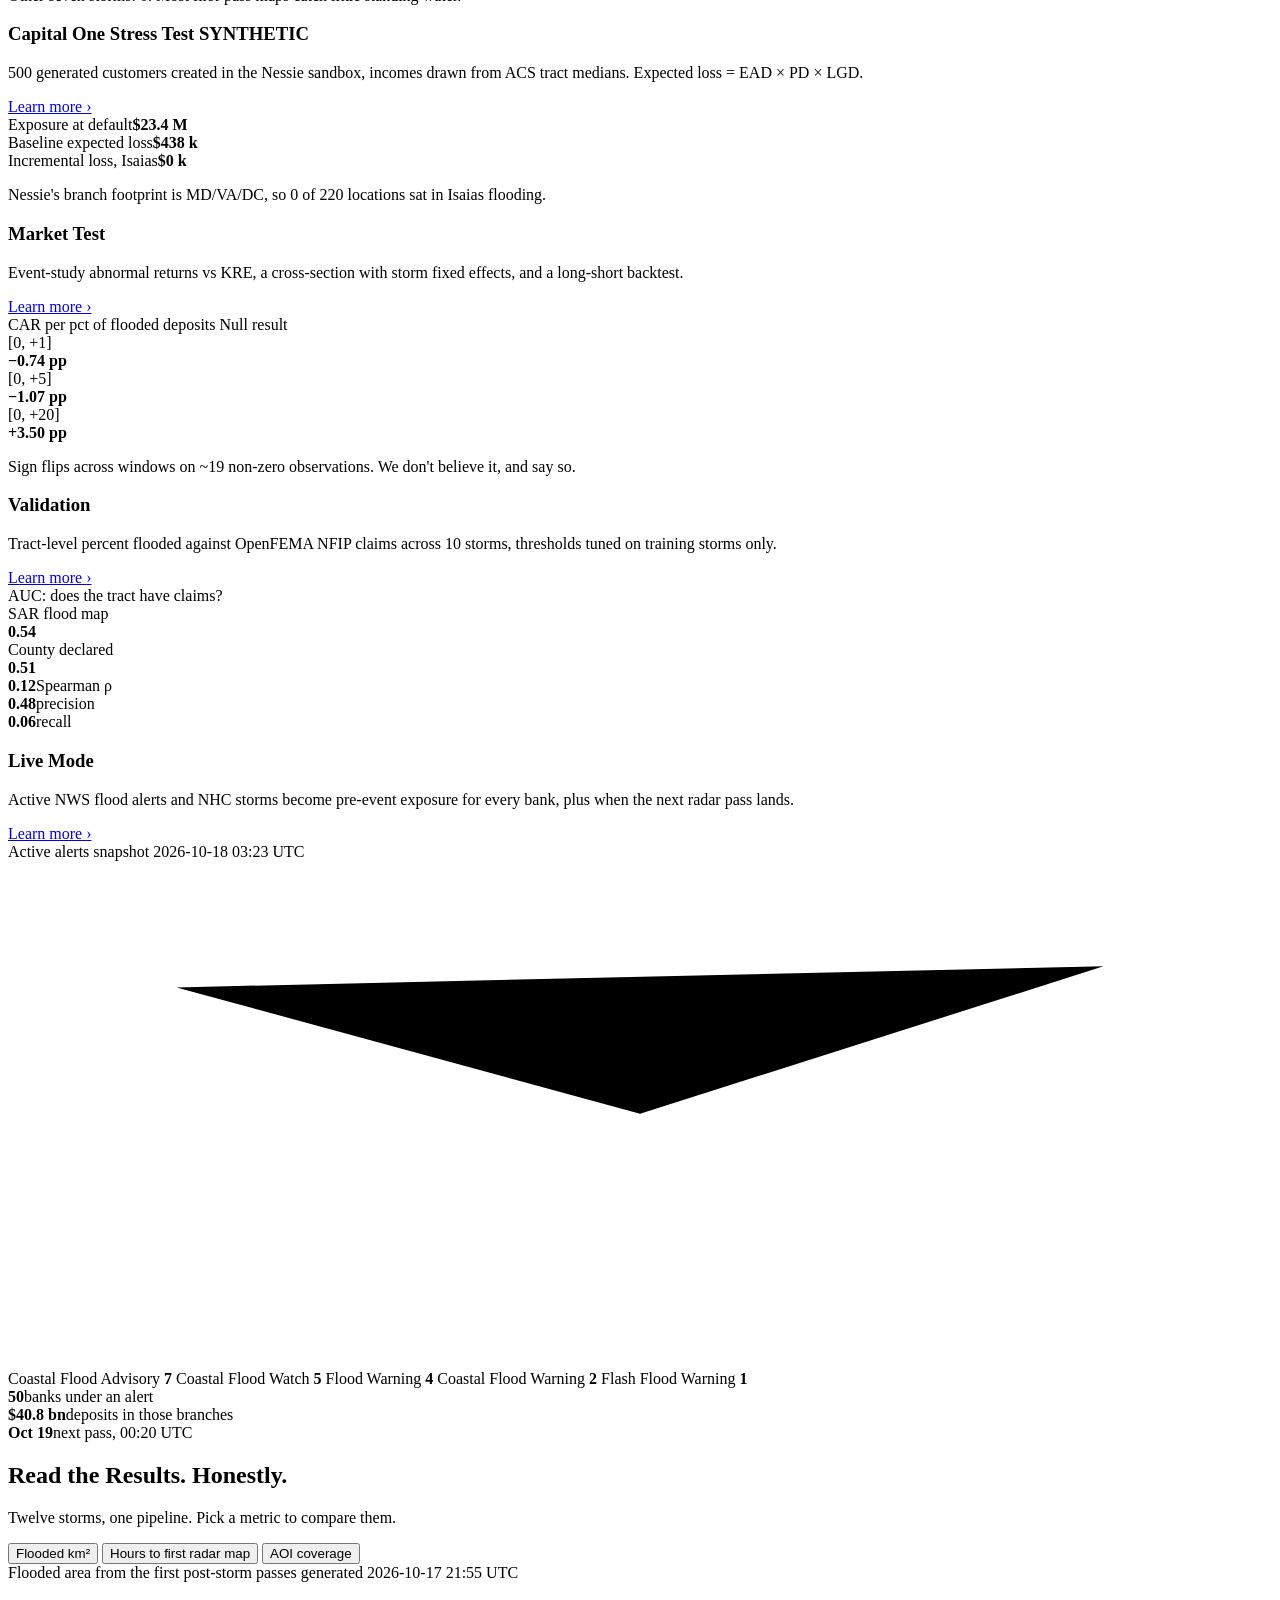
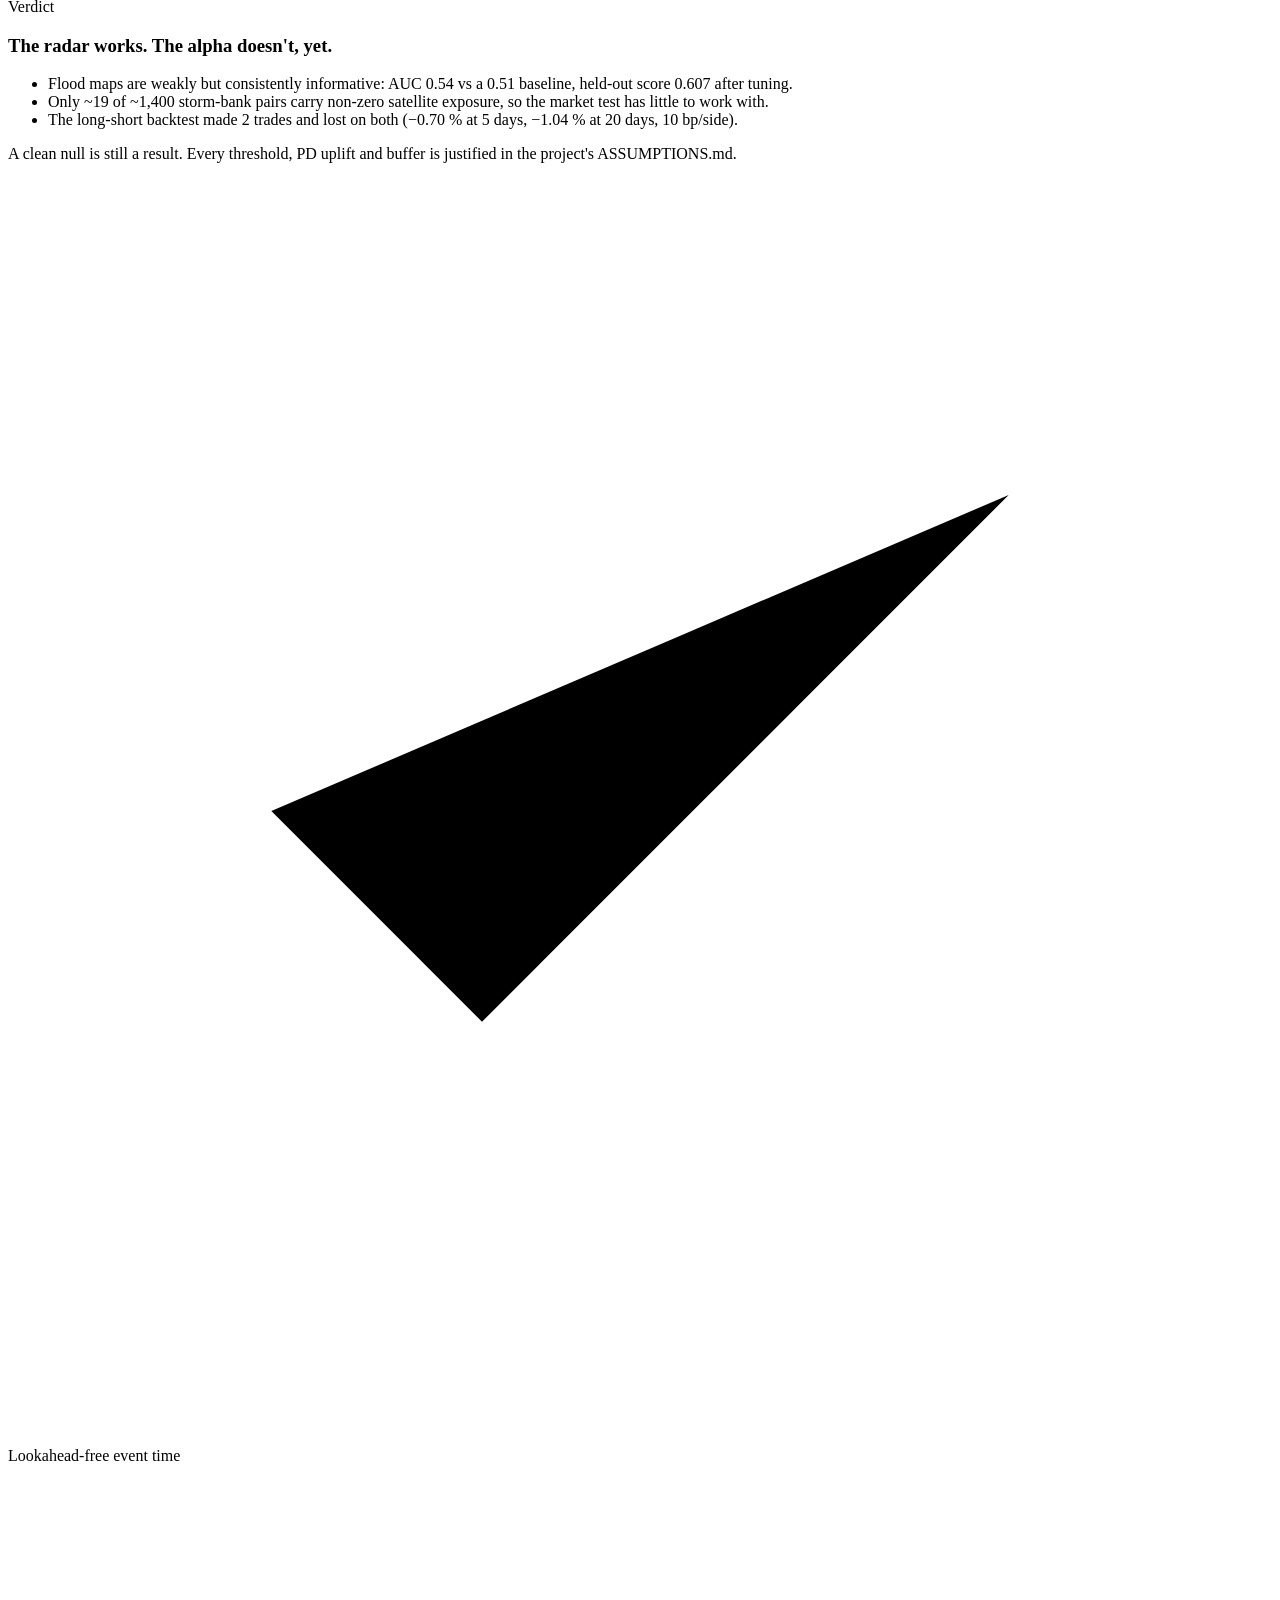
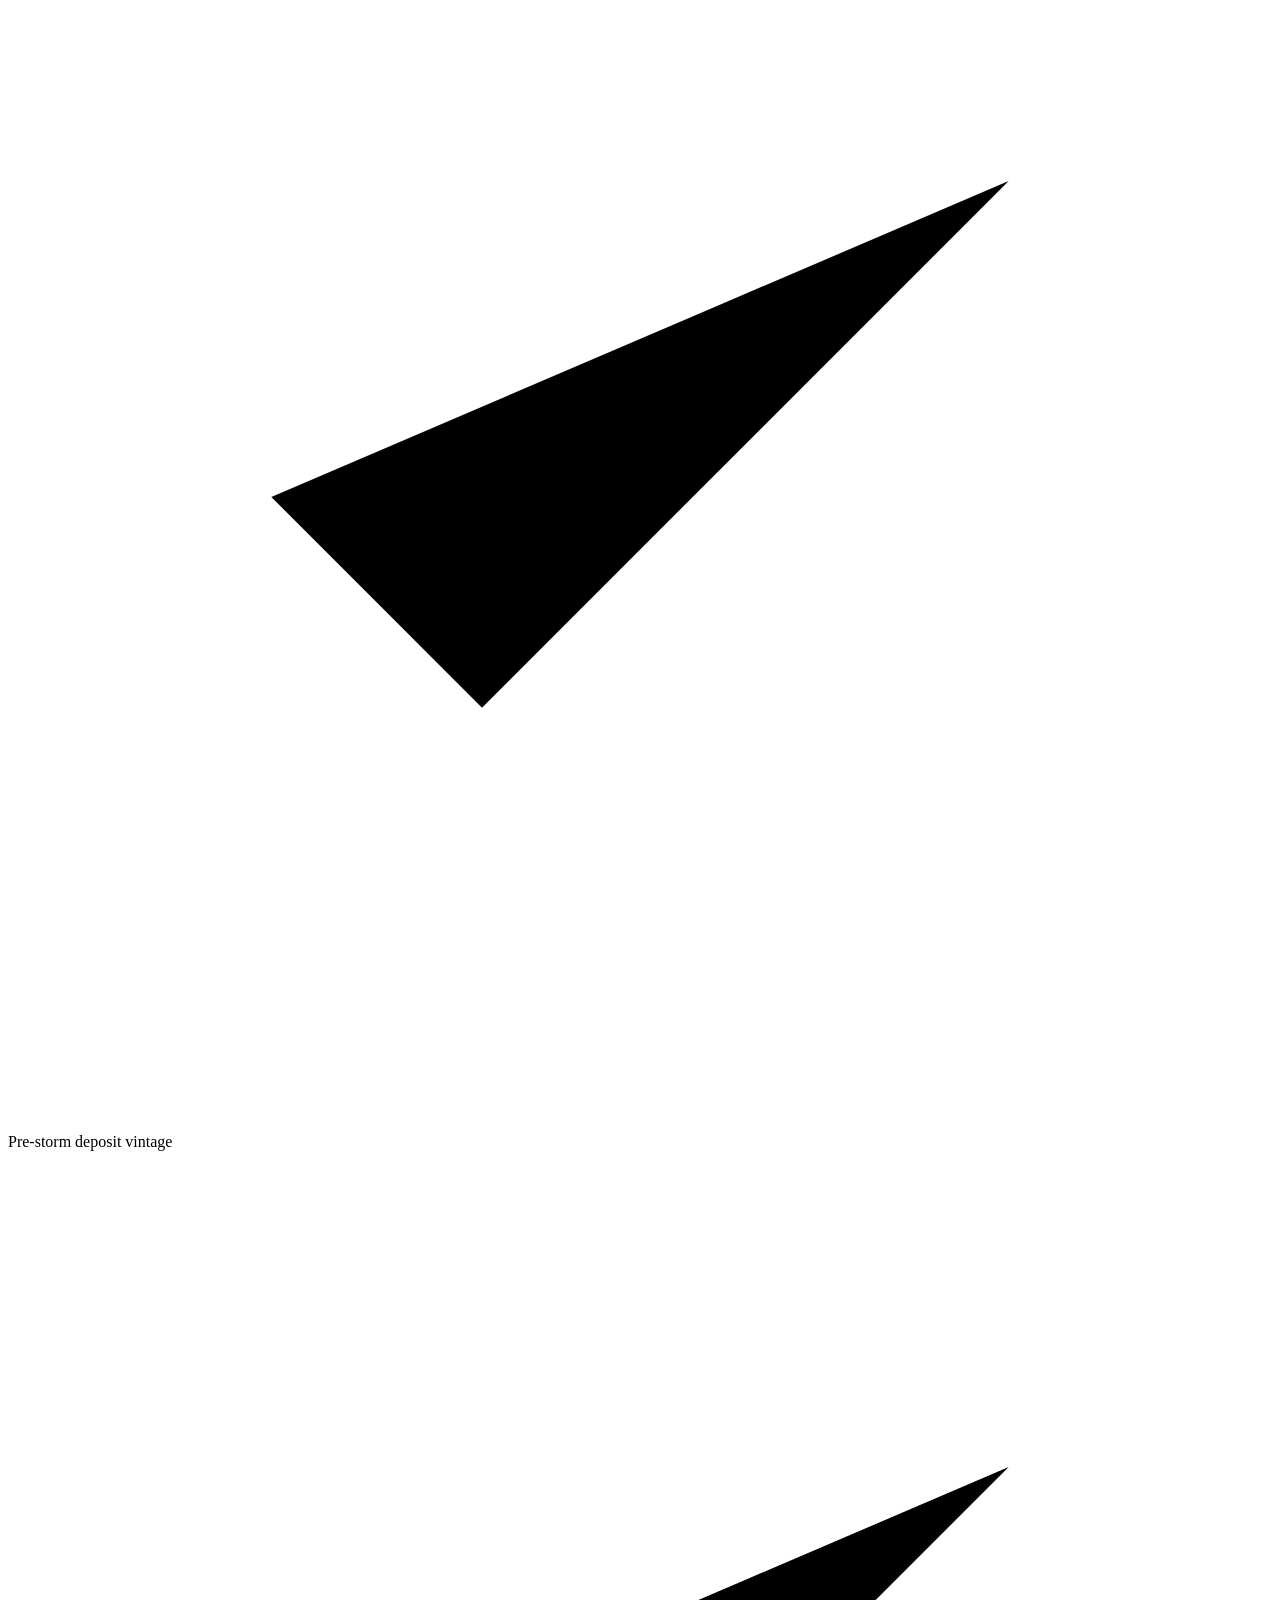
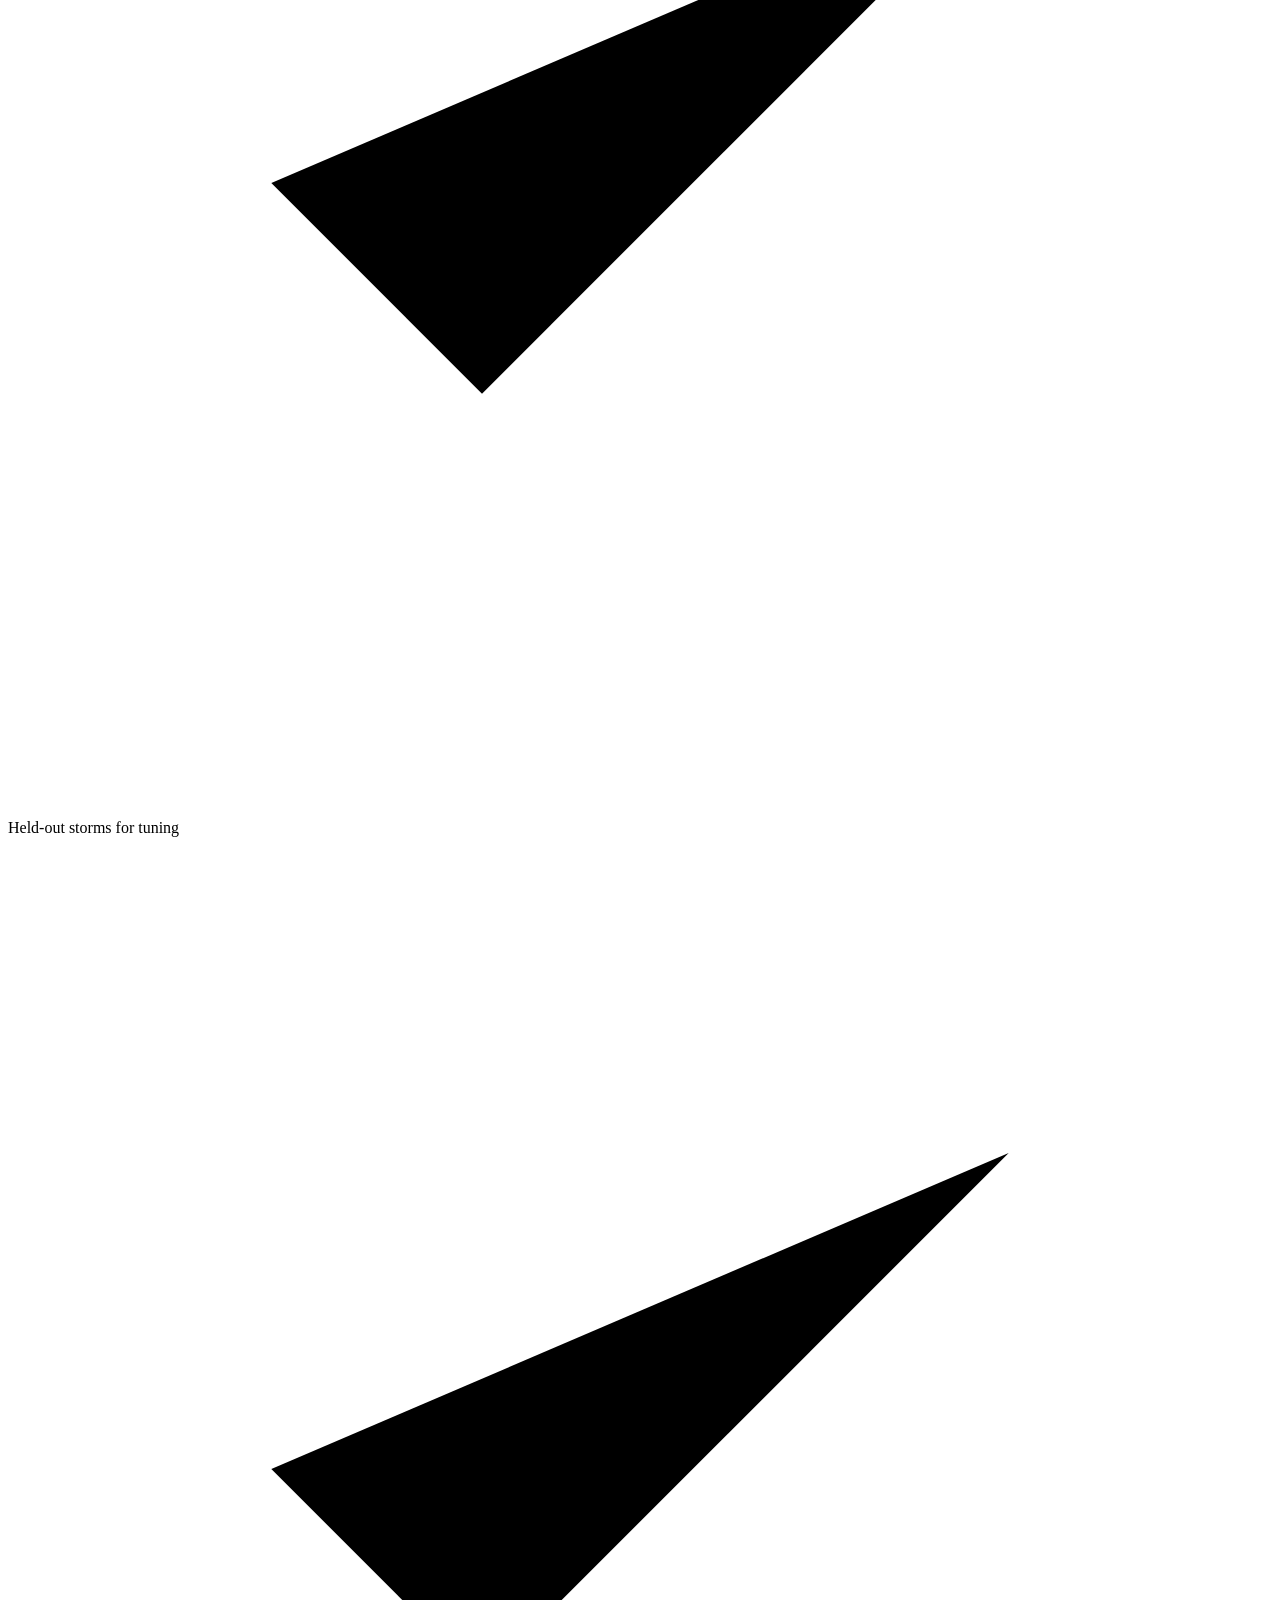
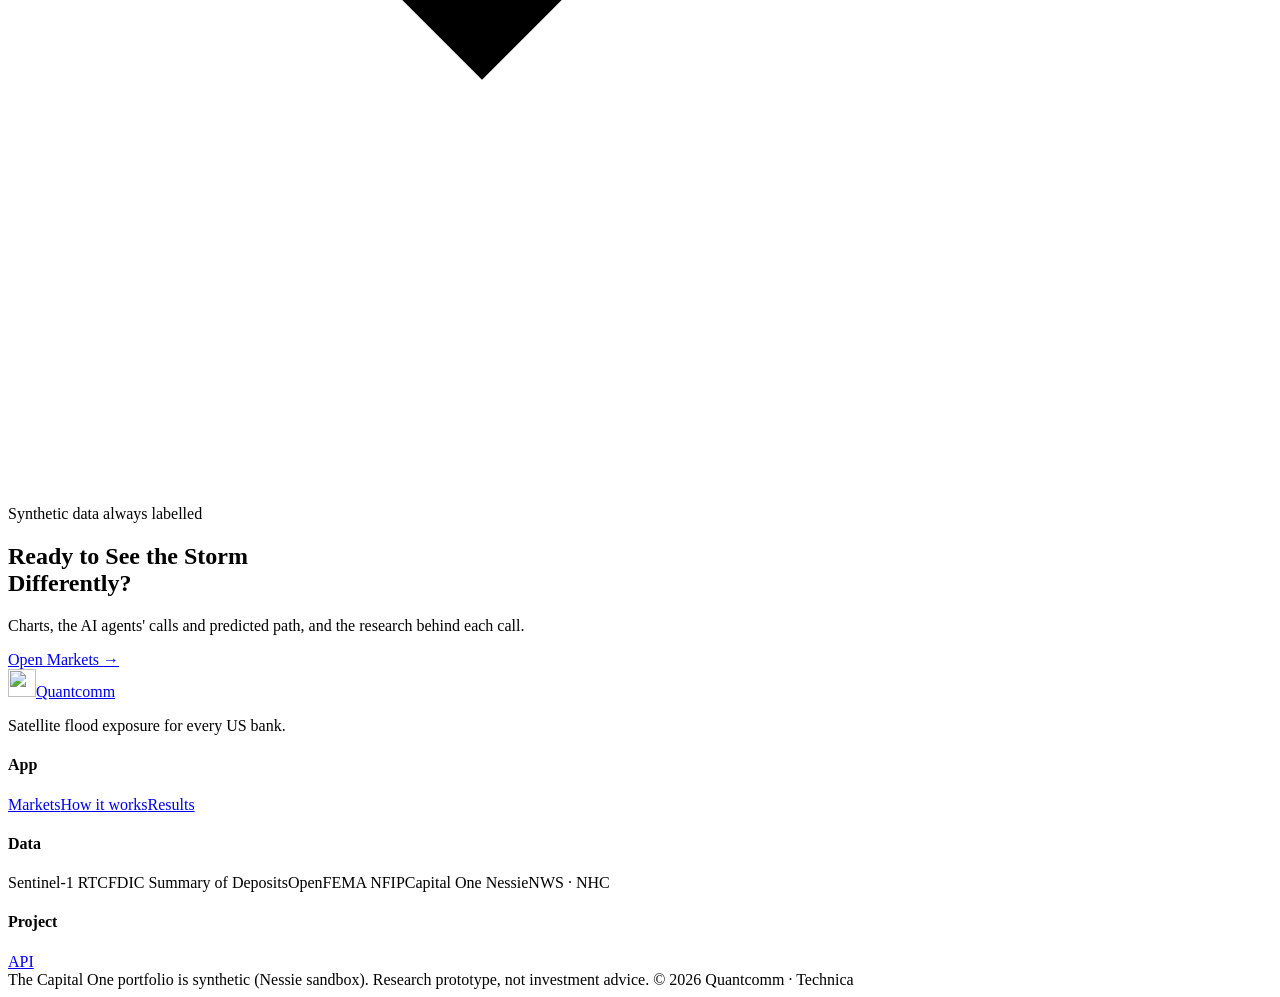
==== commit fa347bc2: "feat: landing page at /, AI predicted line and research popups on Markets - Routes: / serves the lan" ====
--- a/web/index.html
+++ b/web/index.html
@@ -17,17 +17,16 @@
 
 <!-- ============ NAV ============ -->
 <header class="nav">
-  <a class="brand" href="#top" aria-label="Quantcomm home">
+  <a class="brand" href="/" aria-label="Quantcomm home">
     <img class="brand-mark" src="/assets/brand/mark.png" alt="" aria-hidden="true" width="28" height="28">Quantcomm
   </a>
   <nav class="nav-links" id="nav-links" aria-label="Sections">
     <a href="#how">How it works</a>
     <a href="#tools">Tools</a>
     <a href="#results">Results</a>
-    <a href="/dashboard">Dashboard</a>
-    <a href="/stocks">Stocks</a>
+    <a href="/stocks">Markets</a>
   </nav>
-  <a class="btn btn-ghost nav-cta" href="/dashboard">Open dashboard</a>
+  <a class="btn btn-ghost nav-cta" href="/stocks">Open Markets</a>
   <button class="nav-toggle" id="nav-toggle" aria-label="Open menu" aria-expanded="false" aria-controls="nav-links">
     <span></span><span></span>
   </button>
@@ -41,8 +40,7 @@
   <h1 class="reveal">See the Flood <span class="muted">Before the Filings.</span></h1>
   <p class="lede reveal">Banks don't know their flood exposure for weeks after a storm. Free radar satellites can estimate it within days. We measure it for every US bank, stress-test a Capital One portfolio, and test whether the market prices it in.</p>
   <div class="hero-ctas reveal">
-    <a class="btn btn-glow" href="/dashboard">Open the dashboard <span aria-hidden="true">→</span></a>
-    <a class="btn btn-ghost" href="/stocks">See the stocks</a>
+    <a class="btn btn-glow" href="/stocks">Open Markets <span aria-hidden="true">→</span></a>
   </div>
 
   <div class="hero-stage reveal" aria-label="Illustration: deposit columns partly submerged under a radar-mapped waterline">
@@ -102,7 +100,7 @@
 <section class="section" id="tools">
   <div class="section-head reveal">
     <h2><span class="light">Explore Our</span><br>Six Lenses on a Storm</h2>
-    <a class="btn btn-ghost btn-sm" href="/dashboard">Try the dashboard</a>
+    <a class="btn btn-ghost btn-sm" href="/stocks">See it in Markets</a>
   </div>
 
   <div class="bento">
@@ -111,7 +109,7 @@
       <div class="card-copy">
         <h3>Flood Map</h3>
         <p>Before/after Sentinel-1 imagery, the change-detection mask and its polygons for any storm in the catalogue.</p>
-        <a class="more" href="/dashboard#case">Learn more <span aria-hidden="true">›</span></a>
+        <a class="more" href="/stocks">Learn more <span aria-hidden="true">›</span></a>
       </div>
       <div class="mock mock-sar">
         <div class="sar-pane"><span class="tag">Pre · orbit 19 asc</span><div class="sar sar-pre"></div></div>
@@ -124,7 +122,7 @@
       <div class="card-copy">
         <h3>Bank Exposure</h3>
         <p>Share of each bank's deposits in flooded branches, for every FDIC-insured bank, storm by storm.</p>
-        <a class="more" href="/dashboard#banks">Learn more <span aria-hidden="true">›</span></a>
+        <a class="more" href="/stocks">Learn more <span aria-hidden="true">›</span></a>
       </div>
       <div class="mock">
         <div class="mock-title">Banks with flooded deposits</div>
@@ -144,7 +142,7 @@
       <div class="card-copy">
         <h3>Capital One Stress Test <span class="badge-synth">SYNTHETIC</span></h3>
         <p>500 generated customers created in the Nessie sandbox, incomes drawn from ACS tract medians. Expected loss = EAD × PD × LGD.</p>
-        <a class="more" href="/dashboard#case">Learn more <span aria-hidden="true">›</span></a>
+        <a class="more" href="/stocks">Learn more <span aria-hidden="true">›</span></a>
       </div>
       <div class="mock mock-kpis">
         <div><span>Exposure at default</span><b>$23.4 M</b></div>
@@ -159,7 +157,7 @@
       <div class="card-copy">
         <h3>Market Test</h3>
         <p>Event-study abnormal returns vs KRE, a cross-section with storm fixed effects, and a long-short backtest.</p>
-        <a class="more" href="/dashboard#market">Learn more <span aria-hidden="true">›</span></a>
+        <a class="more" href="/stocks">Learn more <span aria-hidden="true">›</span></a>
       </div>
       <div class="mock">
         <div class="mock-title">CAR per pct of flooded deposits <span class="verdict">Null result</span></div>
@@ -177,7 +175,7 @@
       <div class="card-copy">
         <h3>Validation</h3>
         <p>Tract-level percent flooded against OpenFEMA NFIP claims across 10 storms, thresholds tuned on training storms only.</p>
-        <a class="more" href="/dashboard#validation">Learn more <span aria-hidden="true">›</span></a>
+        <a class="more" href="/stocks">Learn more <span aria-hidden="true">›</span></a>
       </div>
       <div class="mock">
         <div class="mock-title">AUC: does the tract have claims?</div>
@@ -198,7 +196,7 @@
       <div class="card-copy">
         <h3>Live Mode</h3>
         <p>Active NWS flood alerts and NHC storms become pre-event exposure for every bank, plus when the next radar pass lands.</p>
-        <a class="more" href="/dashboard#live">Learn more <span aria-hidden="true">›</span></a>
+        <a class="more" href="/stocks">Learn more <span aria-hidden="true">›</span></a>
       </div>
       <div class="mock mock-live">
         <div class="mock-title">Active alerts <span class="mono stamp">snapshot 2026-10-18 03:23 UTC</span></div>
@@ -250,7 +248,7 @@
         <li>Only ~19 of ~1,400 storm-bank pairs carry non-zero satellite exposure, so the market test has little to work with.</li>
         <li>The long-short backtest made 2 trades and lost on both (−0.70 % at 5 days, −1.04 % at 20 days, 10 bp/side).</li>
       </ul>
-      <p class="fine">A clean null is still a result. Every threshold, PD uplift and buffer is justified in <a href="/dashboard#method">the methodology</a>.</p>
+      <p class="fine">A clean null is still a result. Every threshold, PD uplift and buffer is justified in the project's ASSUMPTIONS.md.</p>
     </article>
   </div>
 
@@ -266,10 +264,9 @@
 <section class="cta">
   <div class="cta-glow" aria-hidden="true"></div>
   <h2 class="reveal"><span class="light">Ready to See</span> the Storm<br>Differently?</h2>
-  <p class="reveal">Explore every storm, the live alerts and the bank stocks in one place.</p>
+  <p class="reveal">Charts, the AI agents' calls and predicted path, and the research behind each call.</p>
   <div class="cta-row reveal">
-    <a class="btn btn-ghost" href="/stocks">Bank stocks</a>
-    <a class="btn btn-glow" href="/dashboard">Launch dashboard <span aria-hidden="true">→</span></a>
+    <a class="btn btn-glow" href="/stocks">Open Markets <span aria-hidden="true">→</span></a>
   </div>
 </section>
 </main>
@@ -278,13 +275,13 @@
 <footer class="footer">
   <div class="foot-top">
     <div class="foot-brand">
-      <a class="brand" href="#top"><img class="brand-mark" src="/assets/brand/mark.png" alt="" aria-hidden="true" width="28" height="28">Quantcomm</a>
+      <a class="brand" href="/"><img class="brand-mark" src="/assets/brand/mark.png" alt="" aria-hidden="true" width="28" height="28">Quantcomm</a>
       <p>Satellite flood exposure for every US bank.</p>
     </div>
     <div class="foot-cols">
-      <div><h4>Dashboard</h4><a href="/dashboard#case">Storm case study</a><a href="/dashboard#live">Live</a><a href="/dashboard#banks">Bank exposure</a><a href="/dashboard#market">Market test</a><a href="/dashboard#validation">Validation</a><a href="/stocks">Stocks</a></div>
+      <div><h4>App</h4><a href="/stocks">Markets</a><a href="#how">How it works</a><a href="#results">Results</a></div>
       <div><h4>Data</h4><span>Sentinel-1 RTC</span><span>FDIC Summary of Deposits</span><span>OpenFEMA NFIP</span><span>Capital One Nessie</span><span>NWS · NHC</span></div>
-      <div><h4>Project</h4><a href="/dashboard#method">Methodology</a><a href="/api/docs">API</a></div>
+      <div><h4>Project</h4><a href="/api/docs">API</a></div>
     </div>
   </div>
   <div class="foot-bottom">
